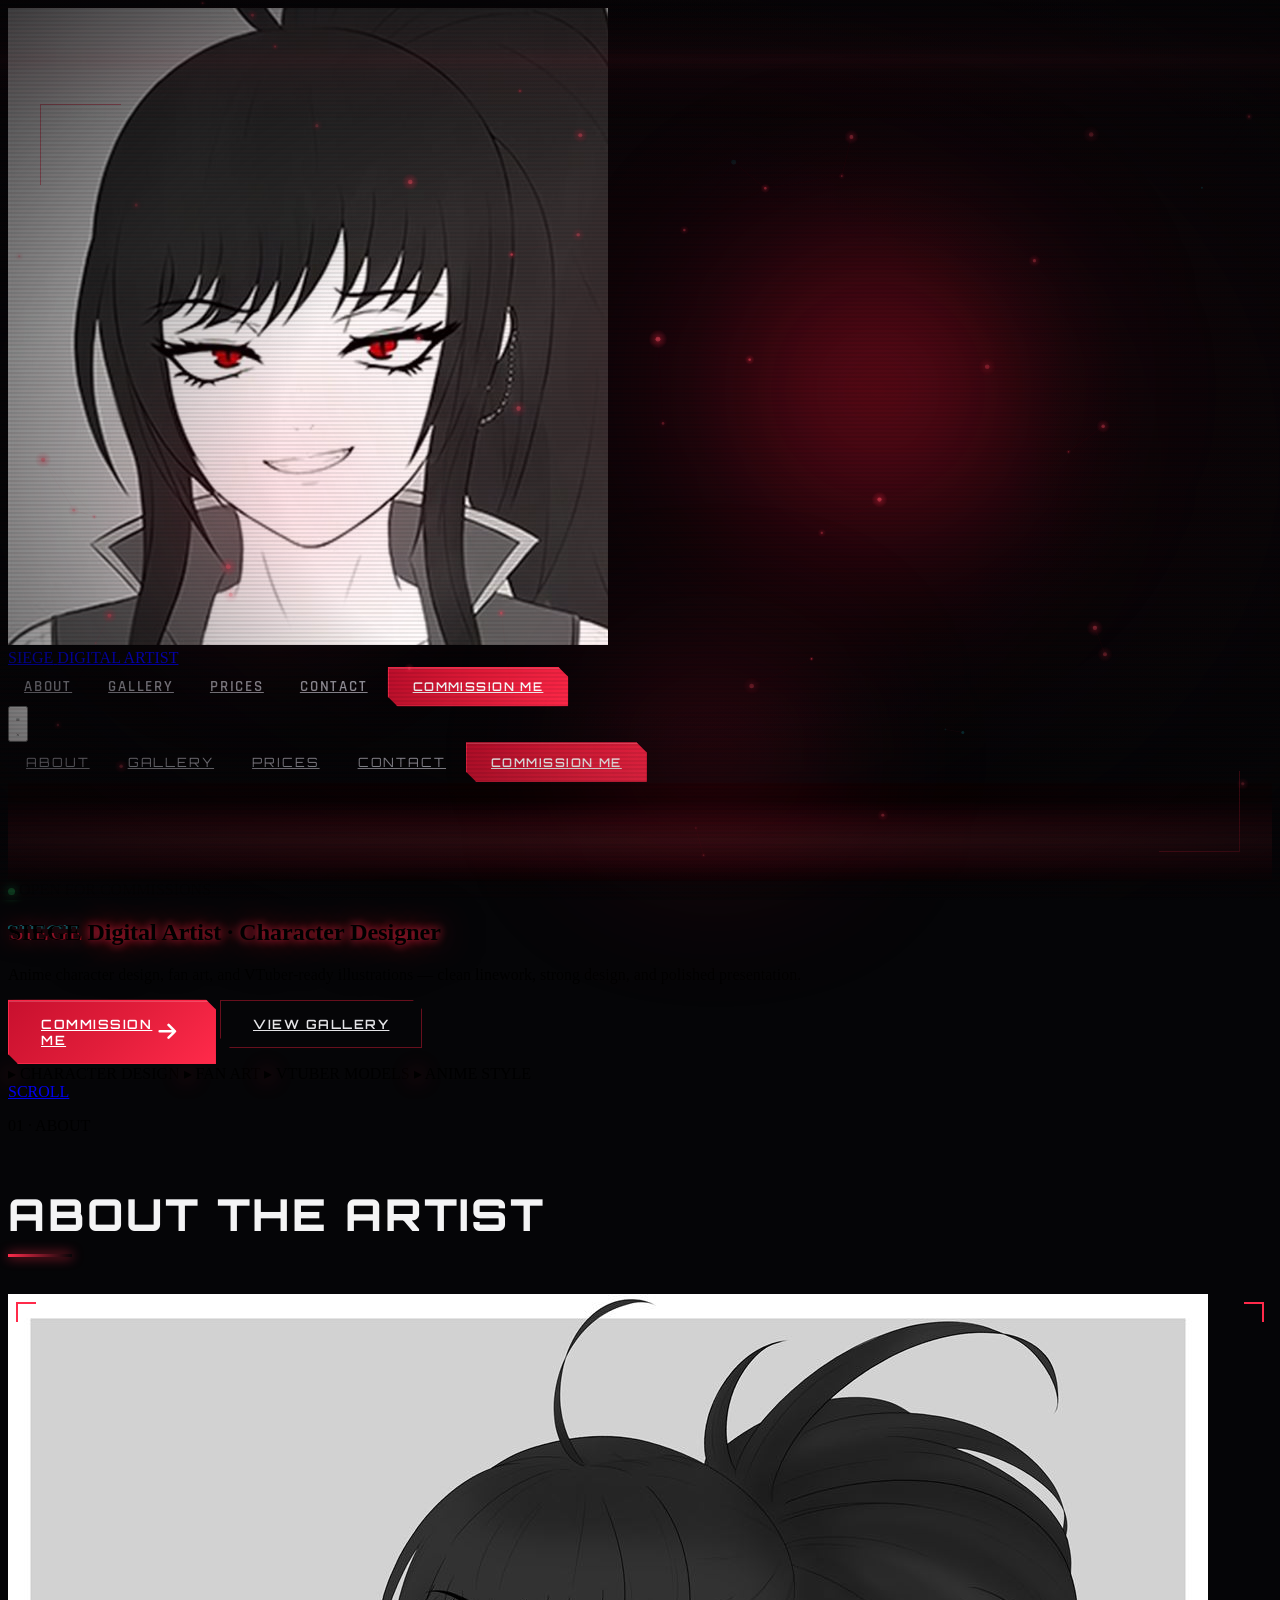
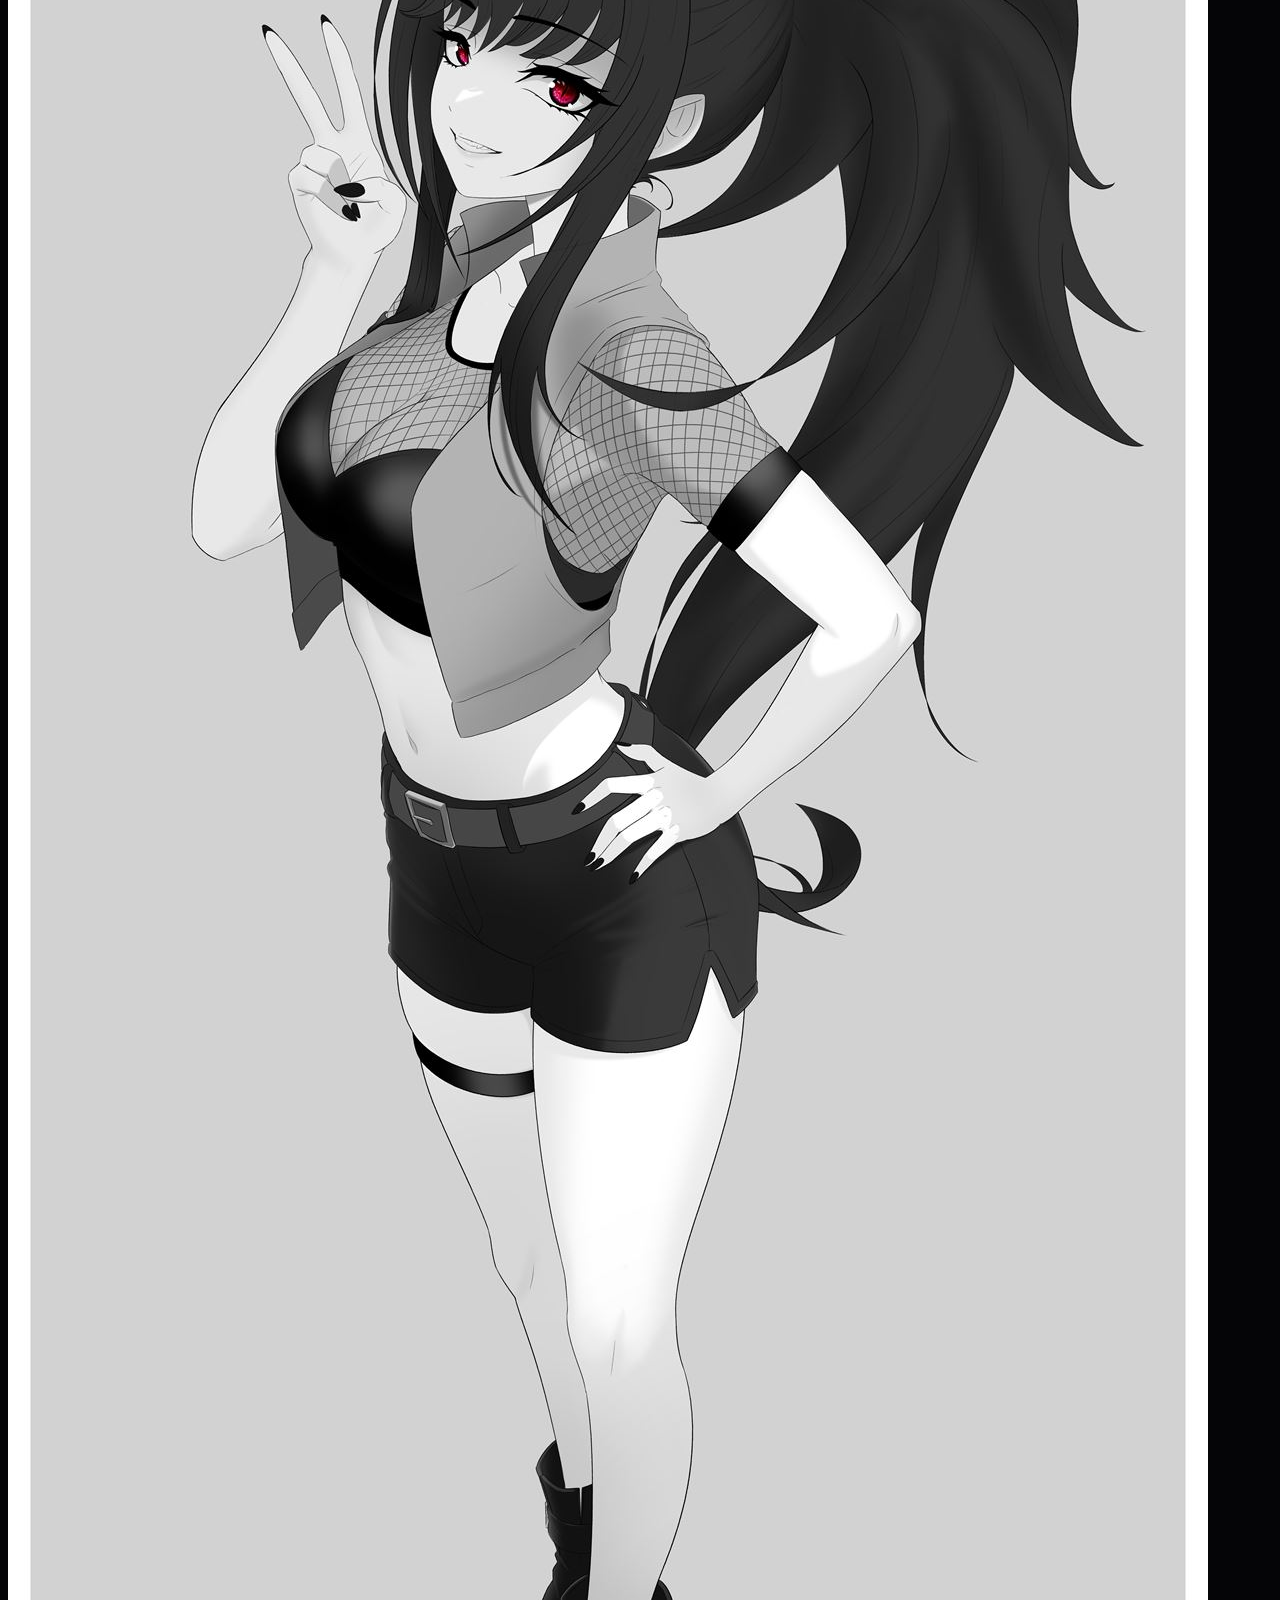
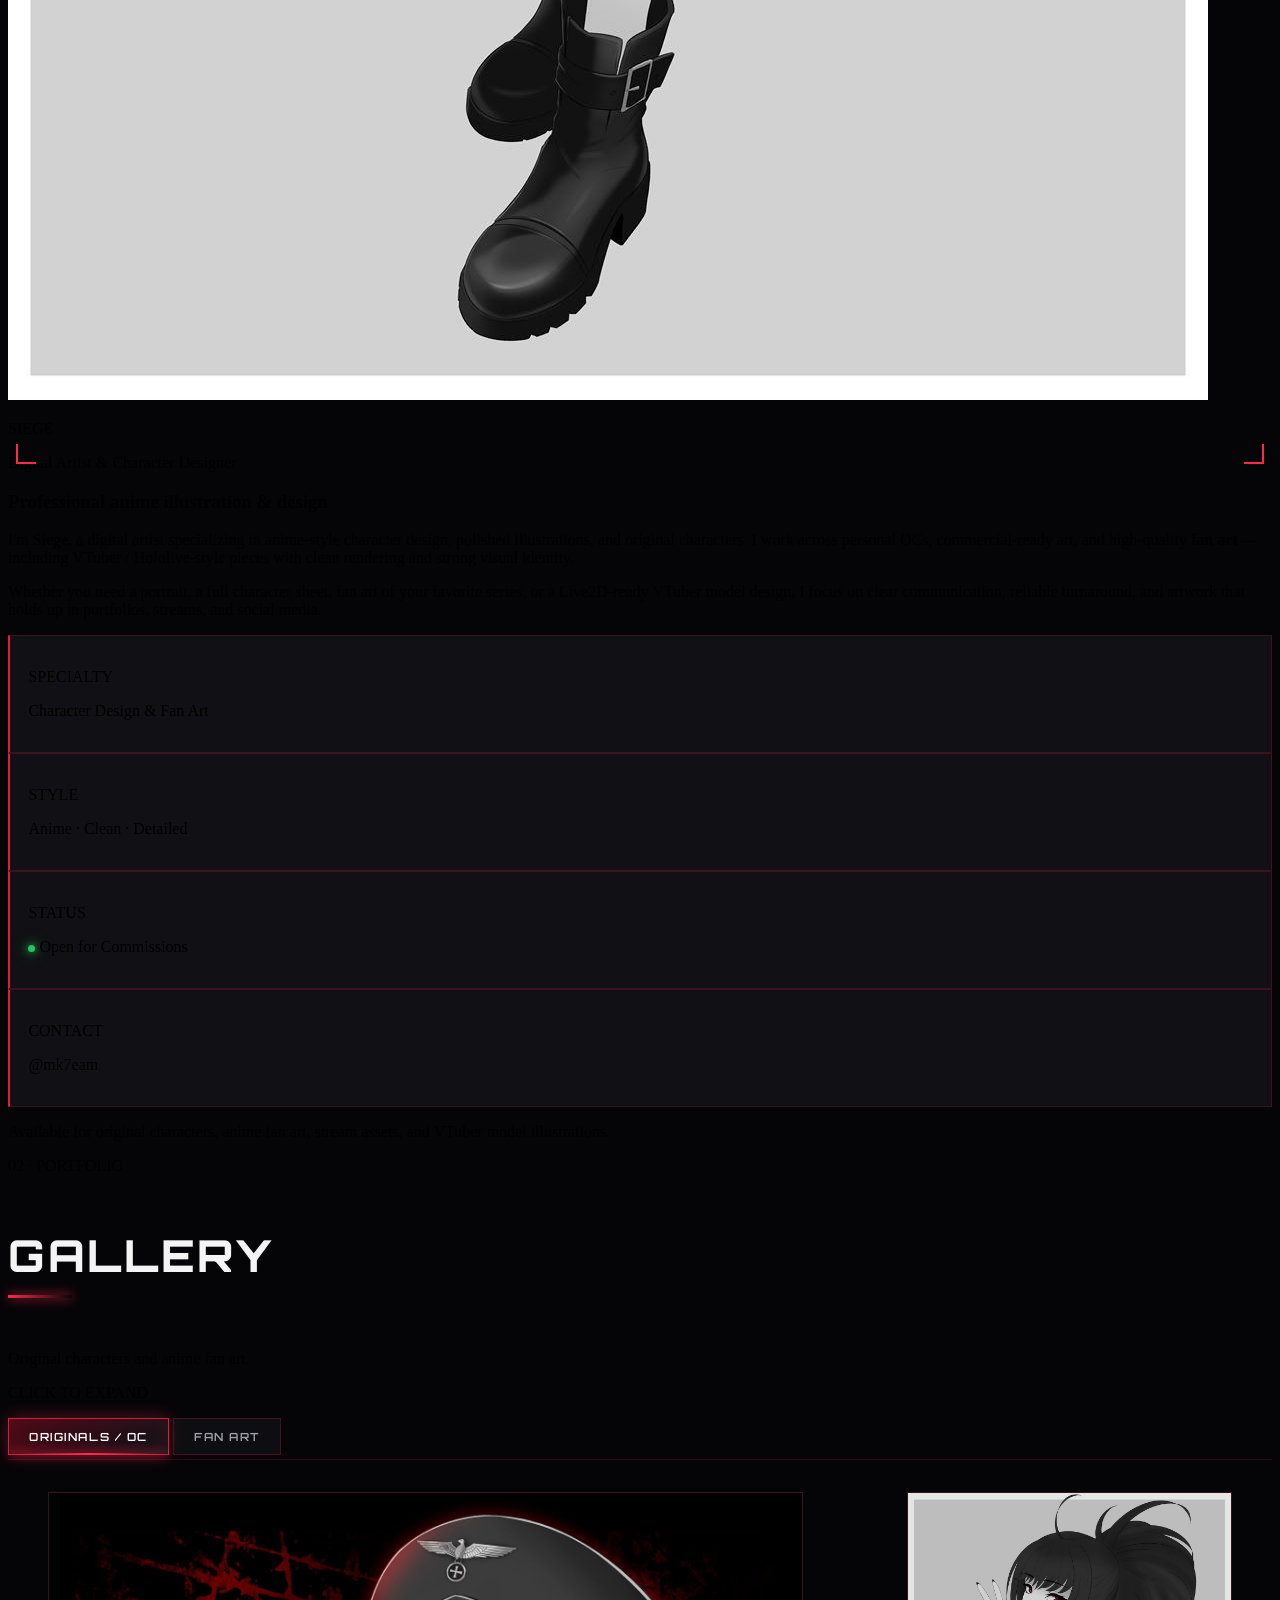
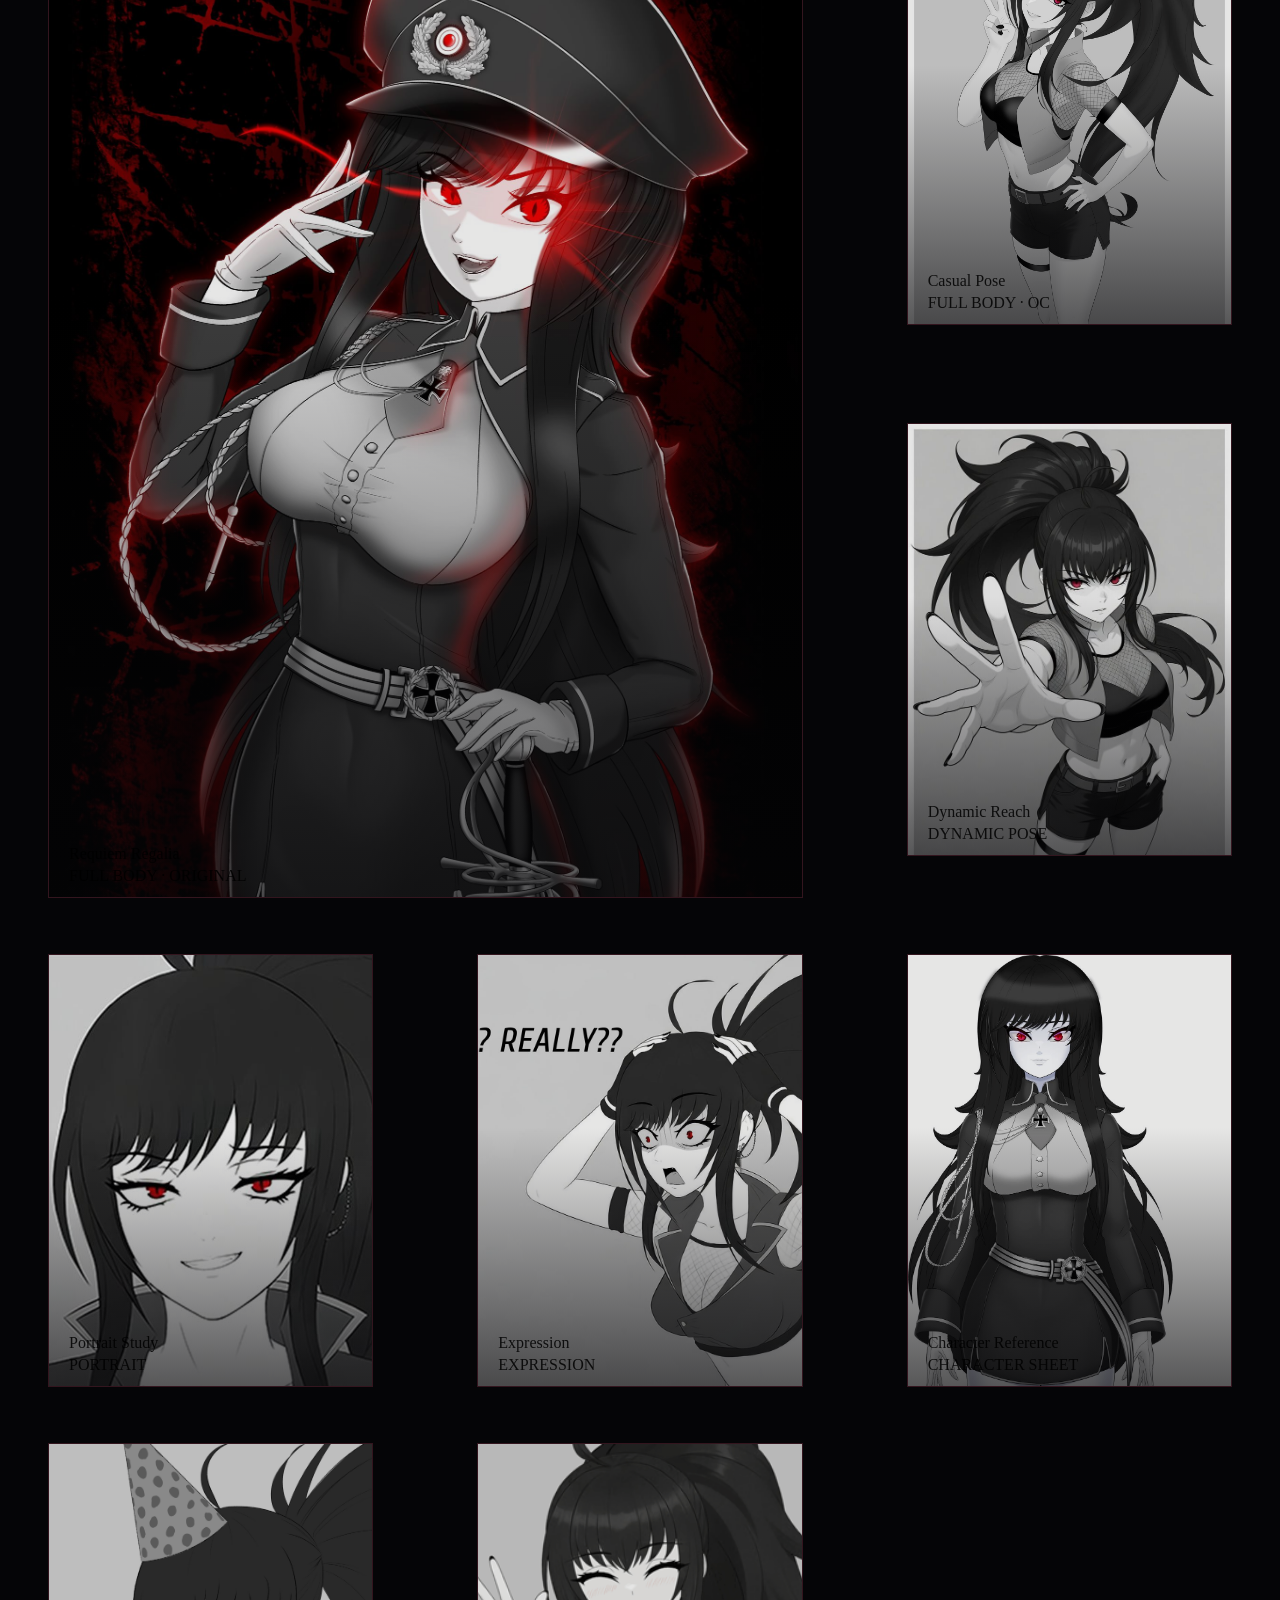
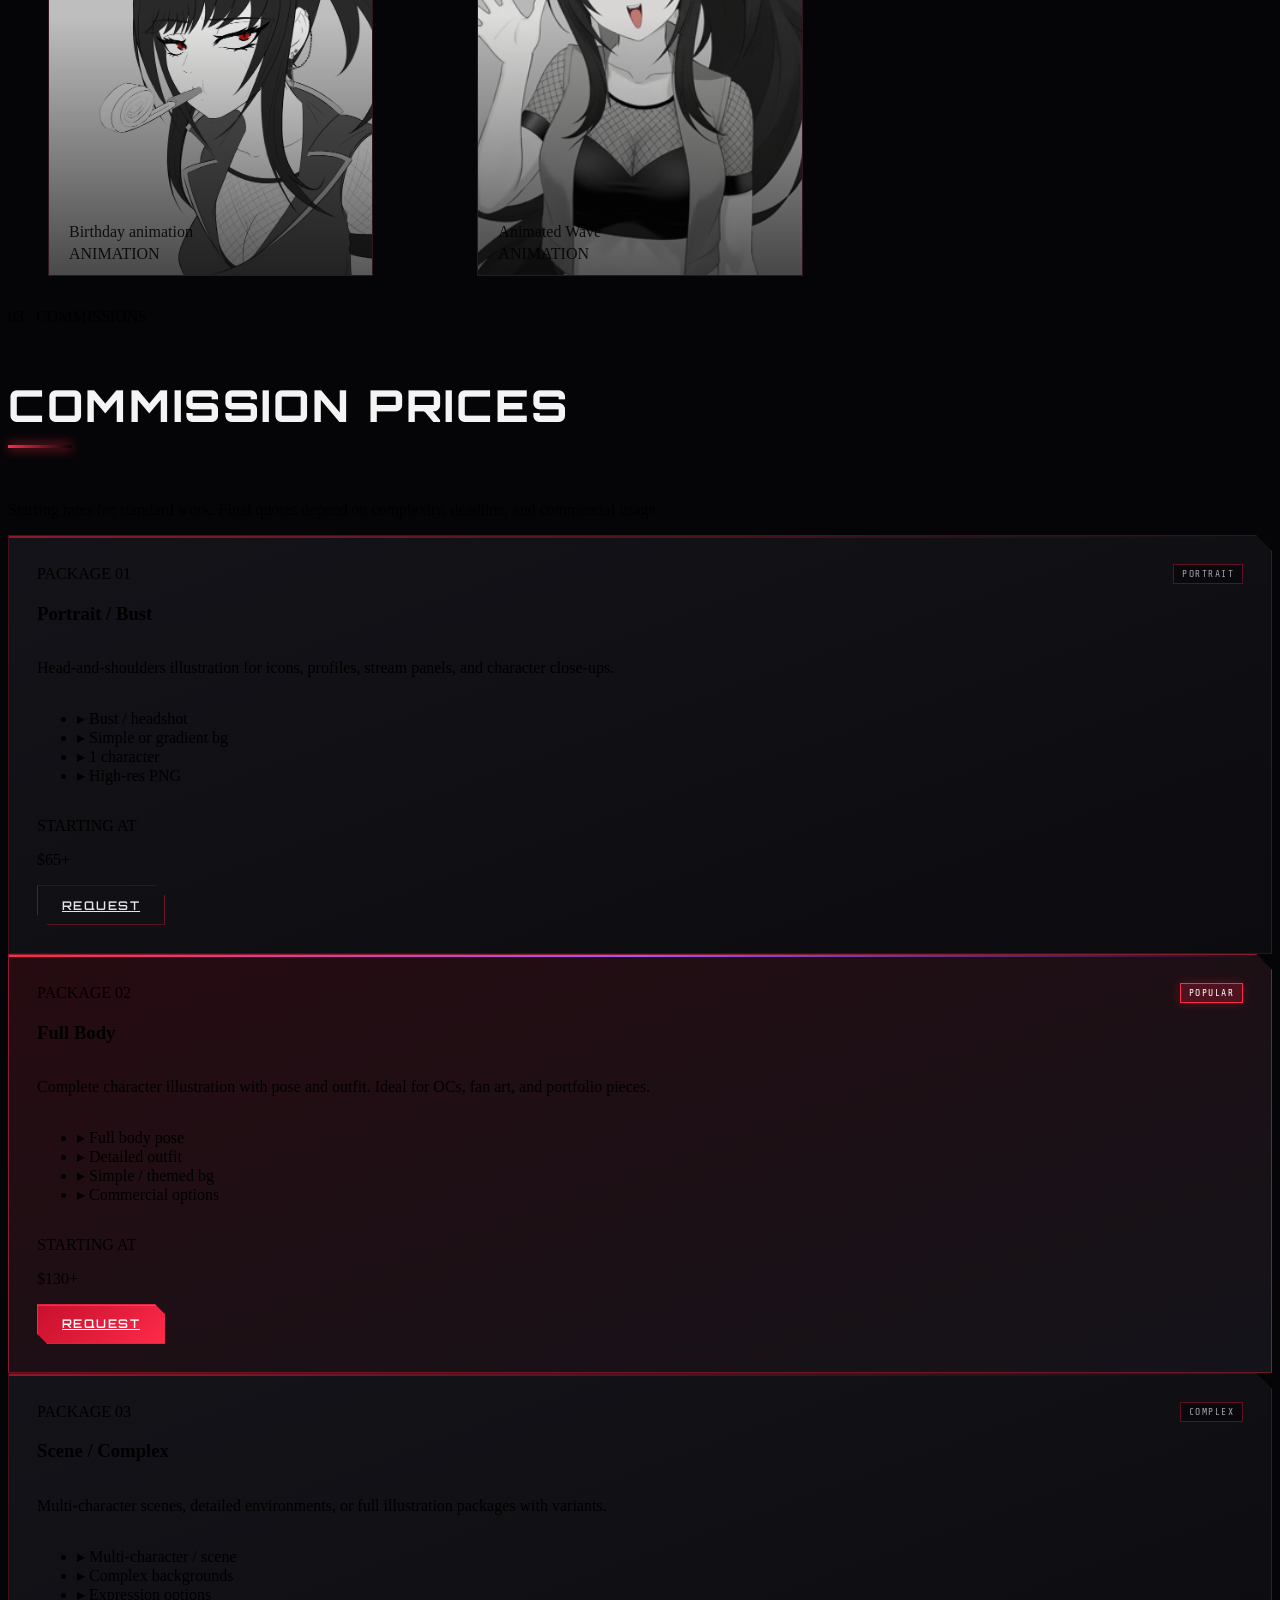
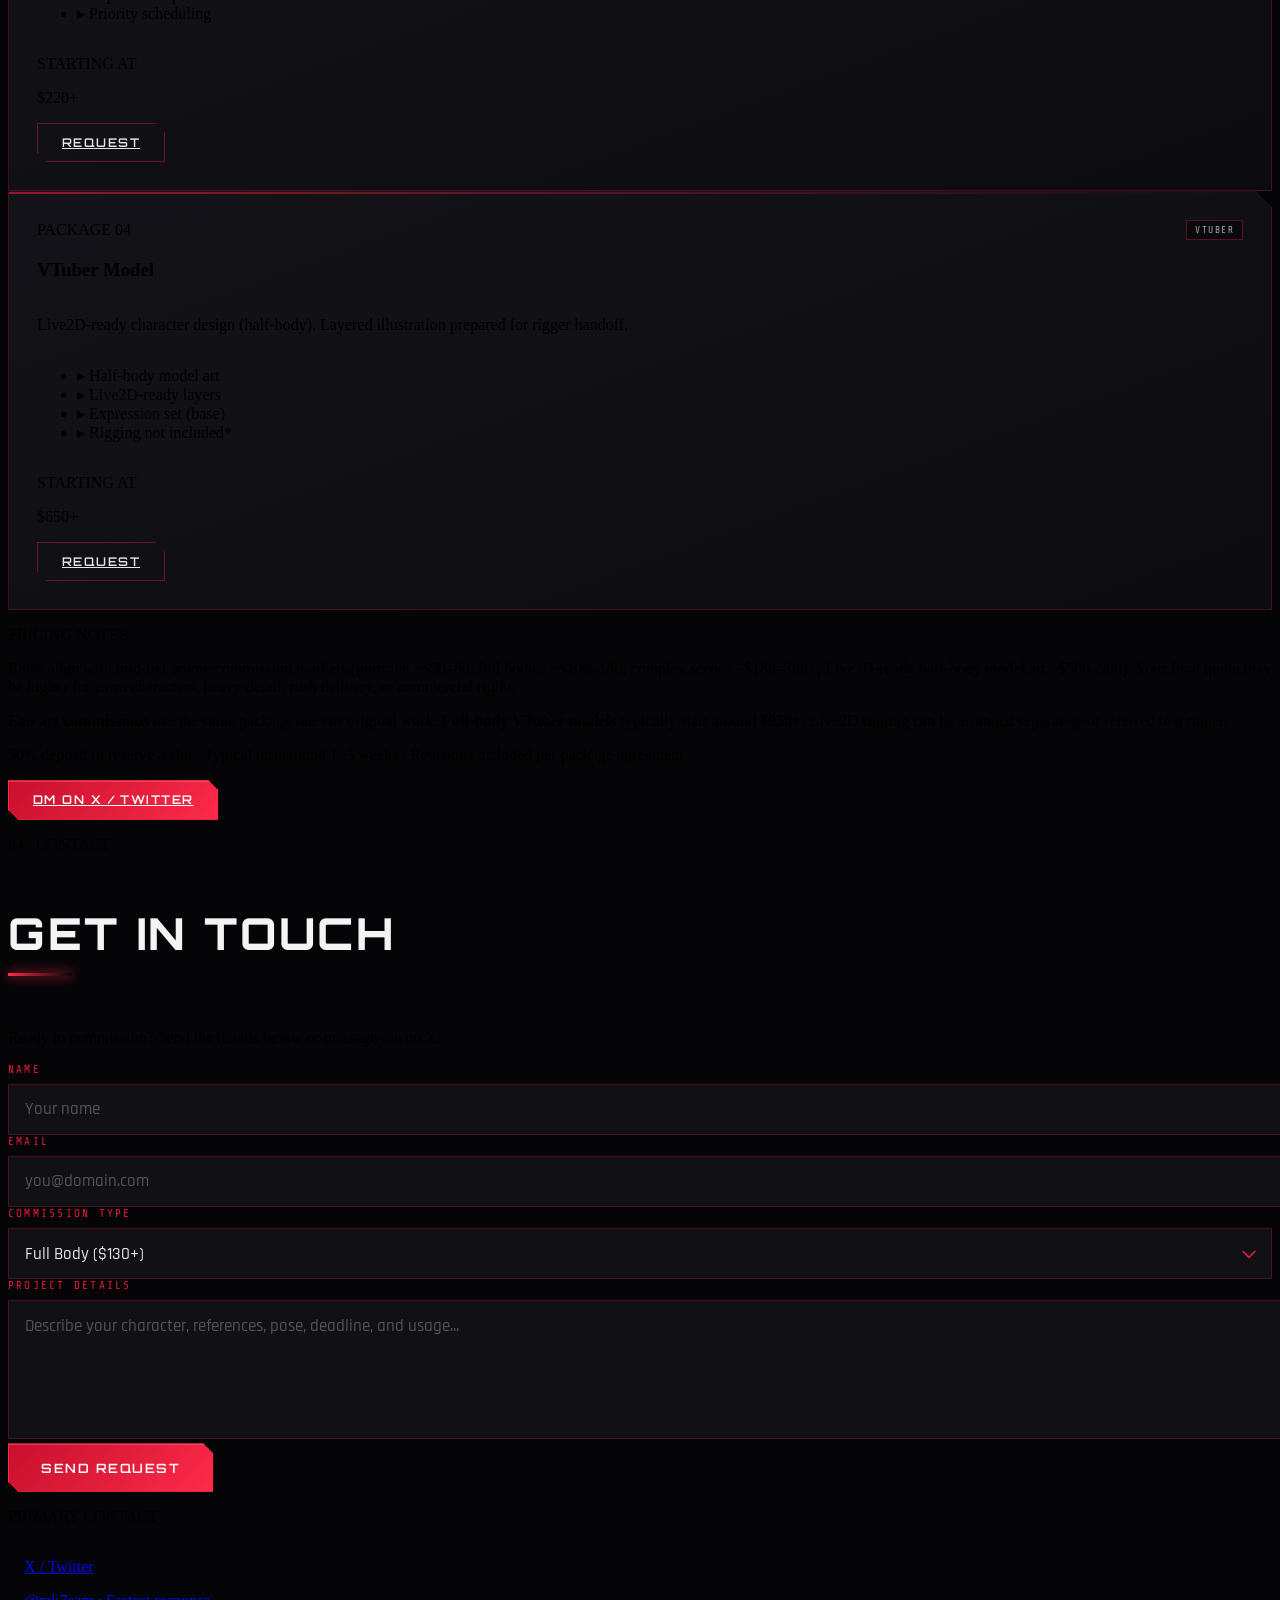
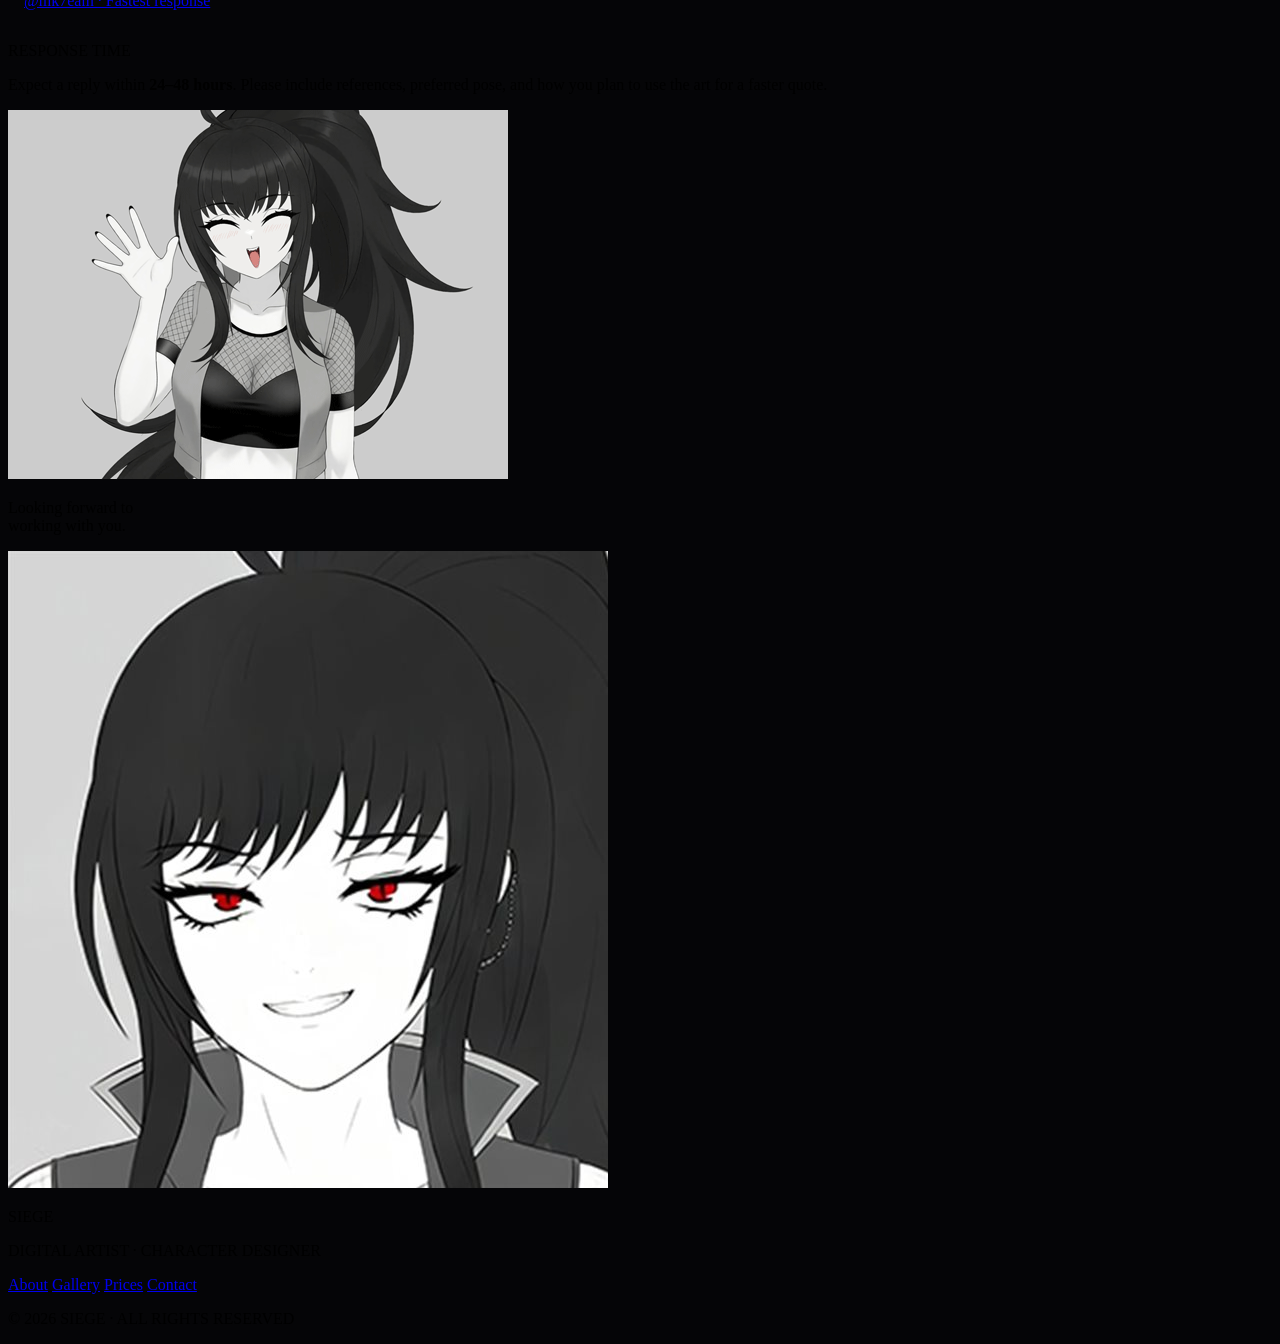
==== index.html @ 2cf4adae "Add files via upload" ====
<!DOCTYPE html>
<html lang="en" class="scroll-smooth">
<head>
  <meta charset="UTF-8" />
  <meta name="viewport" content="width=device-width, initial-scale=1.0" />
  <meta name="description" content="Siege — Digital Artist & Character Designer. Anime commissions, fan art, and VTuber model design." />
  <title>Siege — Digital Artist · Character Designer</title>

  <!-- Fonts -->
  <link rel="preconnect" href="https://fonts.googleapis.com" />
  <link rel="preconnect" href="https://fonts.gstatic.com" crossorigin />
  <link href="https://fonts.googleapis.com/css2?family=Orbitron:wght@400;500;600;700;800;900&family=Rajdhani:wght@300;400;500;600;700&family=Share+Tech+Mono&display=swap" rel="stylesheet" />

  <!-- Tailwind CSS -->
  <script src="https://cdn.tailwindcss.com"></script>
  <script>
    tailwind.config = {
      theme: {
        extend: {
          colors: {
            void: '#050507',
            ash: '#0c0c10',
            steel: '#14141a',
            slate: '#1c1c24',
            blood: '#c8102e',
            crimson: '#e11d3a',
            neon: '#ff2a4a',
            cyan: '#00f0ff',
            violet: '#a855f7',
            mist: '#a1a1aa',
            frost: '#e4e4e7',
          },
          fontFamily: {
            display: ['Orbitron', 'sans-serif'],
            body: ['Rajdhani', 'sans-serif'],
            mono: ['Share Tech Mono', 'monospace'],
          },
          boxShadow: {
            'red-glow': '0 0 22px rgba(255, 42, 74, 0.65), 0 0 50px rgba(225, 29, 58, 0.4), 0 0 90px rgba(180, 0, 30, 0.25)',
            'red-glow-lg': '0 0 35px rgba(255, 42, 74, 0.75), 0 0 80px rgba(225, 29, 58, 0.5), 0 0 140px rgba(180, 0, 30, 0.35)',
            'cyan-glow': '0 0 15px rgba(0, 240, 255, 0.35)',
          },
          animation: {
            'pulse-glow': 'pulseGlow 3s ease-in-out infinite',
            'float': 'float 6s ease-in-out infinite',
            'glitch': 'glitch 4s infinite',
            'scan': 'scan 8s linear infinite',
            'flicker': 'flicker 5s infinite',
          },
          keyframes: {
            pulseGlow: {
              '0%, 100%': { boxShadow: '0 0 20px rgba(225, 29, 58, 0.4)' },
              '50%': { boxShadow: '0 0 40px rgba(225, 29, 58, 0.7), 0 0 80px rgba(200, 16, 46, 0.3)' },
            },
            float: {
              '0%, 100%': { transform: 'translateY(0)' },
              '50%': { transform: 'translateY(-12px)' },
            },
            glitch: {
              '0%, 90%, 100%': { transform: 'translate(0)', filter: 'none' },
              '92%': { transform: 'translate(-2px, 1px)', filter: 'hue-rotate(-10deg)' },
              '94%': { transform: 'translate(2px, -1px)' },
              '96%': { transform: 'translate(-1px, 2px)', filter: 'hue-rotate(10deg)' },
            },
            scan: {
              '0%': { transform: 'translateY(-100%)' },
              '100%': { transform: 'translateY(100vh)' },
            },
            flicker: {
              '0%, 100%': { opacity: '1' },
              '41%': { opacity: '1' },
              '42%': { opacity: '0.8' },
              '43%': { opacity: '1' },
              '45%': { opacity: '0.9' },
              '46%': { opacity: '1' },
            },
          },
        },
      },
    };
  </script>

  <link rel="stylesheet" href="css/styles.css" />
  <link rel="icon" type="image/jpeg" href="assets/avatar.jpg" />
</head>
<body class="bg-void text-frost font-body antialiased overflow-x-hidden">

  <!-- Global overlays -->
  <div class="scanlines scanlines-animated" aria-hidden="true"></div>
  <div class="scanline-beam" aria-hidden="true"></div>
  <div class="vignette" aria-hidden="true"></div>
  <canvas id="particles" class="particles" aria-hidden="true"></canvas>

  <!-- ========== NAV ========== -->
  <header id="nav" class="fixed top-0 inset-x-0 z-50 transition-all duration-300">
    <div class="nav-inner mx-auto max-w-7xl px-4 sm:px-6 lg:px-8">
      <div class="flex h-16 md:h-20 items-center justify-between">
        <a href="#hero" class="group flex items-center gap-3">
          <div class="relative h-10 w-10 overflow-hidden rounded-sm border border-crimson/50 shadow-red-glow">
            <img src="assets/avatar.jpg" alt="Siege" class="h-full w-full object-cover" />
            <div class="absolute inset-0 bg-crimson/10 group-hover:bg-transparent transition"></div>
          </div>
          <div class="leading-none">
            <span class="font-display text-lg md:text-xl font-bold tracking-widest text-frost group-hover:text-neon transition-colors">SIEGE</span>
            <span class="block font-mono text-[10px] tracking-[0.25em] text-crimson/80">DIGITAL ARTIST</span>
          </div>
        </a>

        <nav class="hidden md:flex items-center gap-1">
          <a href="#about" class="nav-link">About</a>
          <a href="#gallery" class="nav-link">Gallery</a>
          <a href="#commissions" class="nav-link">Prices</a>
          <a href="#contact" class="nav-link">Contact</a>
          <a href="#commissions" class="ml-4 btn-primary text-sm py-2 px-5">Commission Me</a>
        </nav>

        <button id="menu-btn" class="md:hidden relative z-50 flex h-10 w-10 items-center justify-center border border-crimson/40 bg-steel/80 text-crimson" aria-label="Open menu">
          <svg id="menu-icon" class="h-5 w-5" fill="none" stroke="currentColor" viewBox="0 0 24 24">
            <path stroke-linecap="round" stroke-linejoin="round" stroke-width="2" d="M4 6h16M4 12h16M4 18h16"/>
          </svg>
          <svg id="close-icon" class="hidden h-5 w-5" fill="none" stroke="currentColor" viewBox="0 0 24 24">
            <path stroke-linecap="round" stroke-linejoin="round" stroke-width="2" d="M6 18L18 6M6 6l12 12"/>
          </svg>
        </button>
      </div>
    </div>

    <div id="mobile-menu" class="md:hidden hidden border-t border-crimson/20 bg-ash/95 backdrop-blur-xl">
      <nav class="flex flex-col px-4 py-4 gap-1">
        <a href="#about" class="mobile-link">About</a>
        <a href="#gallery" class="mobile-link">Gallery</a>
        <a href="#commissions" class="mobile-link">Prices</a>
        <a href="#contact" class="mobile-link">Contact</a>
        <a href="#commissions" class="btn-primary mt-3 text-center">Commission Me</a>
      </nav>
    </div>
  </header>

  <!-- ========== HERO ========== -->
  <section id="hero" class="hero-steam relative min-h-screen flex items-end md:items-center overflow-hidden">
    <!-- Animated red glitch background -->
    <div class="hero-bg absolute inset-0" aria-hidden="true">
      <img
        src="assets/rogueai.gif"
        alt=""
        class="hero-bg-gif h-full w-full object-cover"
      />
      <div class="hero-bg-tint absolute inset-0"></div>
      <div class="hero-noise absolute inset-0"></div>
      <div class="hero-glitch-slice hero-glitch-slice--1"></div>
      <div class="hero-glitch-slice hero-glitch-slice--2"></div>
      <div class="hero-glitch-slice hero-glitch-slice--3"></div>
      <div class="hero-scanlines absolute inset-0"></div>
      <div class="hero-scan-beam absolute inset-x-0"></div>
      <!-- Lighter right side so character face stays visible next to title -->
      <div class="absolute inset-0 bg-gradient-to-r from-void/95 via-void/55 to-void/15 md:via-void/40 md:to-transparent"></div>
      <div class="absolute inset-0 bg-gradient-to-t from-void via-void/30 to-void/40"></div>
      <div class="absolute inset-0 bg-gradient-to-b from-void/50 via-transparent to-void"></div>
      <div class="hero-glow hero-glow--main"></div>
      <div class="hero-glow hero-glow--side"></div>
      <div class="hero-glow hero-glow--bottom"></div>
    </div>

    <div class="hero-corners" aria-hidden="true"></div>

    <div class="relative z-10 w-full max-w-7xl mx-auto px-4 sm:px-6 lg:px-8 pb-20 pt-32 md:py-0">
      <div class="max-w-xl lg:max-w-2xl">
        <div class="inline-flex items-center gap-2 mb-6 border border-crimson/60 bg-ash/70 backdrop-blur-sm px-3 py-1.5 font-mono text-xs tracking-widest text-neon shadow-red-glow">
          <span class="status-dot"></span>
          OPEN FOR COMMISSIONS
        </div>

        <h1 class="font-display font-black leading-none tracking-tight">
          <span class="block text-4xl sm:text-5xl md:text-6xl lg:text-7xl text-frost glitch-text glitch-text--active" data-text="SIEGE">SIEGE</span>
          <span class="mt-3 block text-lg sm:text-xl md:text-2xl font-medium tracking-[0.12em] text-neon text-glow-red-strong animate-flicker">
            Digital Artist · Character Designer
          </span>
        </h1>

        <p class="mt-6 max-w-md font-body text-lg md:text-xl text-mist/90 leading-relaxed font-medium">
          Anime character design, fan art, and VTuber-ready illustrations —
          <span class="text-frost/90">clean linework, strong design, and polished presentation.</span>
        </p>

        <div class="mt-10 flex flex-wrap items-center gap-4">
          <a href="#commissions" class="btn-primary btn-lg group">
            <span>Commission Me</span>
            <svg class="ml-2 h-5 w-5 transition-transform group-hover:translate-x-1" fill="none" stroke="currentColor" viewBox="0 0 24 24">
              <path stroke-linecap="round" stroke-linejoin="round" stroke-width="2" d="M13 7l5 5m0 0l-5 5m5-5H6"/>
            </svg>
          </a>
          <a href="#gallery" class="btn-ghost btn-lg">View Gallery</a>
        </div>

        <div class="mt-12 flex flex-wrap gap-6 font-mono text-[11px] tracking-wider text-mist/50">
          <span class="flex items-center gap-2"><span class="text-neon text-glow-red">▸</span> CHARACTER DESIGN</span>
          <span class="flex items-center gap-2"><span class="text-neon text-glow-red">▸</span> FAN ART</span>
          <span class="flex items-center gap-2"><span class="text-neon text-glow-red">▸</span> VTUBER MODELS</span>
          <span class="flex items-center gap-2"><span class="text-neon text-glow-red">▸</span> ANIME STYLE</span>
        </div>
      </div>
    </div>

    <a href="#about" class="absolute bottom-8 left-1/2 -translate-x-1/2 z-10 flex flex-col items-center gap-2 text-mist/40 hover:text-crimson transition-colors">
      <span class="font-mono text-[10px] tracking-[0.3em]">SCROLL</span>
      <div class="h-8 w-px bg-gradient-to-b from-neon to-transparent shadow-red-glow animate-pulse"></div>
    </a>
  </section>

  <!-- ========== ABOUT ========== -->
  <section id="about" class="relative py-24 md:py-32">
    <div class="absolute inset-0 bg-ash"></div>
    <div class="absolute top-0 inset-x-0 h-px bg-gradient-to-r from-transparent via-crimson/40 to-transparent"></div>
    <div class="absolute bottom-0 inset-x-0 h-px bg-gradient-to-r from-transparent via-crimson/40 to-transparent"></div>

    <div class="relative max-w-7xl mx-auto px-4 sm:px-6 lg:px-8">
      <div class="mb-16 md:mb-20">
        <p class="font-mono text-xs tracking-[0.35em] text-crimson mb-3">01 · ABOUT</p>
        <h2 class="section-title">About the Artist</h2>
      </div>

      <div class="grid lg:grid-cols-12 gap-10 lg:gap-16 items-center">
        <div class="lg:col-span-5 relative">
          <div class="about-frame group">
            <div class="absolute -inset-1 bg-gradient-to-br from-crimson/50 via-transparent to-violet/30 opacity-60 group-hover:opacity-100 transition duration-500"></div>
            <div class="relative overflow-hidden border border-crimson/30 bg-steel">
              <img
                src="assets/pose-full.jpg"
                alt="Siege original character"
                class="w-full aspect-[3/4] object-cover object-top transition duration-700 group-hover:scale-105"
                loading="lazy"
              />
              <div class="absolute inset-0 bg-gradient-to-t from-void/80 via-transparent to-transparent"></div>
              <div class="absolute bottom-4 left-4 right-4">
                <p class="font-display text-sm tracking-widest text-neon">SIEGE</p>
                <p class="font-mono text-[10px] text-mist/60">Digital Artist &amp; Character Designer</p>
              </div>
              <span class="corner tl"></span>
              <span class="corner tr"></span>
              <span class="corner bl"></span>
              <span class="corner br"></span>
            </div>
          </div>
        </div>

        <div class="lg:col-span-7 space-y-8">
          <div>
            <h3 class="font-display text-2xl md:text-3xl font-bold text-frost mb-4 tracking-wide">
              Professional anime illustration &amp; design
            </h3>
            <p class="text-lg md:text-xl text-mist leading-relaxed font-medium">
              I'm <strong class="text-frost">Siege</strong>, a digital artist specializing in anime-style character design,
              polished illustrations, and original characters. I work across personal OCs, commercial-ready art,
              and high-quality <strong class="text-frost">fan art</strong> — including VTuber / Hololive-style pieces
              with clean rendering and strong visual identity.
            </p>
            <p class="mt-4 text-lg text-mist leading-relaxed font-medium">
              Whether you need a portrait, a full character sheet, fan art of your favorite series, or a
              Live2D-ready VTuber model design, I focus on clear communication, reliable turnaround,
              and artwork that holds up in portfolios, streams, and social media.
            </p>
          </div>

          <div class="grid sm:grid-cols-2 gap-4">
            <div class="stat-card">
              <p class="font-mono text-[10px] tracking-widest text-crimson mb-1">SPECIALTY</p>
              <p class="font-display text-sm md:text-base font-semibold">Character Design &amp; Fan Art</p>
            </div>
            <div class="stat-card">
              <p class="font-mono text-[10px] tracking-widest text-crimson mb-1">STYLE</p>
              <p class="font-display text-sm md:text-base font-semibold">Anime · Clean · Detailed</p>
            </div>
            <div class="stat-card">
              <p class="font-mono text-[10px] tracking-widest text-crimson mb-1">STATUS</p>
              <p class="font-display text-sm md:text-base font-semibold flex items-center gap-2">
                <span class="status-dot"></span> Open for Commissions
              </p>
            </div>
            <div class="stat-card">
              <p class="font-mono text-[10px] tracking-widest text-crimson mb-1">CONTACT</p>
              <p class="font-display text-sm md:text-base font-semibold">@mk7eam</p>
            </div>
          </div>

          <p class="text-base text-mist/80 border-l-2 border-crimson/50 pl-4 leading-relaxed">
            Available for original characters, anime fan art, stream assets, and VTuber model illustrations.
          </p>
        </div>
      </div>
    </div>
  </section>

  <!-- ========== GALLERY ========== -->
  <section id="gallery" class="relative py-24 md:py-32">
    <div class="absolute inset-0 bg-void"></div>
    <div class="absolute top-1/2 left-0 h-96 w-96 -translate-y-1/2 rounded-full bg-crimson/5 blur-[120px]"></div>
    <div class="absolute top-1/3 right-0 h-64 w-64 rounded-full bg-violet/5 blur-[100px]"></div>

    <div class="relative max-w-7xl mx-auto px-4 sm:px-6 lg:px-8">
      <div class="mb-10 md:mb-12 flex flex-col md:flex-row md:items-end md:justify-between gap-6">
        <div>
          <p class="font-mono text-xs tracking-[0.35em] text-crimson mb-3">02 · PORTFOLIO</p>
          <h2 class="section-title">Gallery</h2>
          <p class="mt-3 text-mist max-w-md text-lg">Original characters and anime fan art.</p>
        </div>
        <p class="font-mono text-xs text-mist/40 tracking-wider">CLICK TO EXPAND</p>
      </div>

      <!-- Gallery tabs -->
      <div class="gallery-tabs mb-10 flex flex-wrap gap-3" role="tablist" aria-label="Gallery categories">
        <button type="button" class="gallery-tab is-active" data-tab="originals" role="tab" aria-selected="true">
          Originals / OC
        </button>
        <button type="button" class="gallery-tab" data-tab="fanart" role="tab" aria-selected="false">
          Fan Art
        </button>
      </div>

      <!-- Originals -->
      <div id="gallery-originals" class="gallery-panel" data-panel="originals" role="tabpanel">
        <p class="mb-6 text-mist text-base max-w-2xl">

        </p>
        <div class="gallery-grid">
          <figure class="gallery-item gallery-featured group" data-src="assets/requiem-hero.jpg" data-title="Requiem" data-tag="Full Body · Original">
            <img src="assets/requiem-hero.jpg" alt="Requiem original character" loading="lazy" />
            <figcaption class="gallery-caption">
              <span class="font-display text-sm tracking-wider">Requiem Regalia</span>
              <span class="font-mono text-[10px] text-crimson">FULL BODY · ORIGINAL</span>
            </figcaption>
          </figure>

          <figure class="gallery-item group" data-src="assets/pose-full.jpg" data-title="Casual Pose" data-tag="Full Body · OC">
            <img src="assets/pose-full.jpg" alt="Casual full body pose" loading="lazy" />
            <figcaption class="gallery-caption">
              <span class="font-display text-sm tracking-wider">Casual Pose</span>
              <span class="font-mono text-[10px] text-crimson">FULL BODY · OC</span>
            </figcaption>
          </figure>

          <figure class="gallery-item group" data-src="assets/pose-reach.jpg" data-title="Dynamic Reach" data-tag="Dynamic Pose">
            <img src="assets/pose-reach.jpg" alt="Dynamic reach pose" loading="lazy" />
            <figcaption class="gallery-caption">
              <span class="font-display text-sm tracking-wider">Dynamic Reach</span>
              <span class="font-mono text-[10px] text-crimson">DYNAMIC POSE</span>
            </figcaption>
          </figure>

          <figure class="gallery-item group" data-src="assets/avatar.jpg" data-title="Portrait Study" data-tag="Portrait">
            <img src="assets/avatar.jpg" alt="Portrait study" loading="lazy" />
            <figcaption class="gallery-caption">
              <span class="font-display text-sm tracking-wider">Portrait Study</span>
              <span class="font-mono text-[10px] text-crimson">PORTRAIT</span>
            </figcaption>
          </figure>

          <figure class="gallery-item group" data-src="assets/what-really.jpg" data-title="Expression Sheet" data-tag="Expression">
            <img src="assets/what-really.jpg" alt="Expression piece" loading="lazy" />
            <figcaption class="gallery-caption">
              <span class="font-display text-sm tracking-wider">Expression</span>
              <span class="font-mono text-[10px] text-crimson">EXPRESSION</span>
            </figcaption>
          </figure>

          <figure class="gallery-item group" data-src="assets/requiem-ref.jpg" data-title="Character Reference" data-tag="Character Sheet">
            <img src="assets/requiem-ref.jpg" alt="Character reference" loading="lazy" />
            <figcaption class="gallery-caption">
              <span class="font-display text-sm tracking-wider">Character Reference</span>
              <span class="font-mono text-[10px] text-crimson">CHARACTER SHEET</span>
            </figcaption>
          </figure>

                    <figure class="gallery-item group" data-src="assets/export-2.gif" data-title="Birthday" data-tag="Animation">
            <img src="assets/export-2.gif" alt="HBD 2024" loading="lazy" />
            <figcaption class="gallery-caption">
              <span class="font-display text-sm tracking-wider">Birthday animation</span>
              <span class="font-mono text-[10px] text-crimson">ANIMATION</span>
            </figcaption>
          </figure>

          <figure class="gallery-item group" data-src="assets/wave.gif" data-title="Animated Wave" data-tag="Animation">
            <img src="assets/wave.gif" alt="Animated wave" loading="lazy" />
            <figcaption class="gallery-caption">
              <span class="font-display text-sm tracking-wider">Animated Wave</span>
              <span class="font-mono text-[10px] text-crimson">ANIMATION</span>
            </figcaption>
          </figure>
        </div>
      </div>

      <!-- Fan Art -->
      <div id="gallery-fanart" class="gallery-panel hidden" data-panel="fanart" role="tabpanel" hidden>
        <p class="mb-6 text-mist text-base max-w-2xl">
          Selected Hololive and anime fan art. All fan works are non-commercial portfolio pieces unless otherwise licensed.
        </p>
        <div class="gallery-grid">
          <figure class="gallery-item gallery-featured group" data-src="assets/fanart/akirose.jpg" data-title="Aki Rosenthal with a rose" data-tag="Hololive Fan Art">
            <img src="assets/fanart/akirose.jpg" alt="Hololive fan art — Aki Rosenthal" loading="lazy" />
            <figcaption class="gallery-caption">
              <span class="font-display text-sm tracking-wider">Aki Rosenthal</span>
              <span class="font-mono text-[10px] text-crimson">HOLOLIVE FAN ART</span>
            </figcaption>
          </figure>

          <figure class="gallery-item group" data-src="assets/fanart/gyaru.jpg" data-title="Aki Rosenthal × Marine" data-tag="Hololive Fan Art">
            <img src="assets/fanart/gyaru.jpg" alt="Haachama and Marine fan art" loading="lazy" />
            <figcaption class="gallery-caption">
              <span class="font-display text-sm tracking-wider">Aki Rosenthal × Marine</span>
              <span class="font-mono text-[10px] text-crimson">HOLOLIVE FAN ART</span>
            </figcaption>
          </figure>

          <figure class="gallery-item group" data-src="assets/fanart/bunnies.jpg" data-title="Bunny Girls" data-tag="Hololive Fan Art">
            <img src="assets/fanart/bunnies.jpg" alt="Hololive bunny girl fan art" loading="lazy" />
            <figcaption class="gallery-caption">
              <span class="font-display text-sm tracking-wider">Bunny Girls</span>
              <span class="font-mono text-[10px] text-crimson">HOLOLIVE FAN ART</span>
            </figcaption>
          </figure>

          <figure class="gallery-item group" data-src="assets/fanart/watame.jpg" data-title="Tsunomaki Watame" data-tag="Hololive Fan Art">
            <img src="assets/fanart/watame.jpg" alt="Watame fan art" loading="lazy" />
            <figcaption class="gallery-caption">
              <span class="font-display text-sm tracking-wider">Tsunomaki Watame</span>
              <span class="font-mono text-[10px] text-crimson">HOLOLIVE FAN ART</span>
            </figcaption>
          </figure>

          <figure class="gallery-item group" data-src="assets/fanart/yukata.jpg" data-title="Yukata Illustration" data-tag="Hololive Fan Art">
            <img src="assets/fanart/yukata.jpg" alt="Yukata Hololive fan art" loading="lazy" />
            <figcaption class="gallery-caption">
              <span class="font-display text-sm tracking-wider">Yukata Aki Rosenthal</span>
              <span class="font-mono text-[10px] text-crimson">HOLOLIVE FAN ART</span>
            </figcaption>
          </figure>

          <figure class="gallery-item group" data-src="assets/fanart/coco.jpg" data-title="Kiryu Coco" data-tag="Hololive Fan Art">
            <img src="assets/fanart/coco.jpg" alt="Kiryu Coco fan art" loading="lazy" />
            <figcaption class="gallery-caption">
              <span class="font-display text-sm tracking-wider">Kiryu Coco</span>
              <span class="font-mono text-[10px] text-crimson">HOLOLIVE FAN ART</span>
            </figcaption>
          </figure>

          <figure class="gallery-item group" data-src="assets/fanart/rushia.jpg" data-title="Uruha Rushia" data-tag="Hololive Fan Art">
            <img src="assets/fanart/rushia.jpg" alt="Rushia fan art" loading="lazy" />
            <figcaption class="gallery-caption">
              <span class="font-display text-sm tracking-wider">Uruha Rushia</span>
              <span class="font-mono text-[10px] text-crimson">HOLOLIVE FAN ART</span>
            </figcaption>
          </figure>

          <figure class="gallery-item group" data-src="assets/fanart/usada.jpg" data-title="Usada Pekora" data-tag="Hololive Fan Art">
            <img src="assets/fanart/usada.jpg" alt="Usada Pekora fan art" loading="lazy" />
            <figcaption class="gallery-caption">
              <span class="font-display text-sm tracking-wider">Usada Pekora</span>
              <span class="font-mono text-[10px] text-crimson">HOLOLIVE FAN ART</span>
            </figcaption>
          </figure>

          <figure class="gallery-item group" data-src="assets/fanart/goodboy.jpg" data-title="Goodboy Power" data-tag="Hololive Fan Art">
            <img src="assets/fanart/goodboy.jpg" alt="Goodboy Power fan art" loading="lazy" />
            <figcaption class="gallery-caption">
              <span class="font-display text-sm tracking-wider">My power is over a milion</span>
              <span class="font-mono text-[10px] text-crimson">HOLOLIVE FAN ART</span>
            </figcaption>
          </figure>

          <figure class="gallery-item group" data-src="assets/fanart/akirose998.jpg" data-title="Aki Rosenthal 998k" data-tag="Hololive Fan Art">
            <img src="assets/fanart/akirose998.jpg" alt="Aki Rosenthal Swimsut" loading="lazy" />
            <figcaption class="gallery-caption">
              <span class="font-display text-sm tracking-wider">Swimsuit</span>
              <span class="font-mono text-[10px] text-crimson">HOLOLIVE FAN ART</span>
            </figcaption>
          </figure>
        </div>
      </div>
    </div>
  </section>

  <!-- Lightbox -->
  <div id="lightbox" class="lightbox hidden" role="dialog" aria-modal="true" aria-label="Image preview">
    <button id="lightbox-close" class="lightbox-close" aria-label="Close">&times;</button>
    <img id="lightbox-img" src="" alt="" />
    <div class="lightbox-meta">
      <p id="lightbox-title" class="font-display tracking-wider text-lg"></p>
      <p id="lightbox-tag" class="font-mono text-xs text-crimson tracking-widest"></p>
    </div>
  </div>

  <!-- ========== COMMISSIONS / PRICES ========== -->
  <section id="commissions" class="relative py-24 md:py-32">
    <div class="absolute inset-0 bg-ash"></div>
    <div class="absolute top-0 inset-x-0 h-px bg-gradient-to-r from-transparent via-crimson/40 to-transparent"></div>
    <div class="absolute bottom-0 inset-x-0 h-px bg-gradient-to-r from-transparent via-crimson/40 to-transparent"></div>

    <div class="relative max-w-7xl mx-auto px-4 sm:px-6 lg:px-8">
      <div class="mb-16 md:mb-20">
        <p class="font-mono text-xs tracking-[0.35em] text-crimson mb-3">03 · COMMISSIONS</p>
        <h2 class="section-title">Commission Prices</h2>
        <p class="mt-3 text-mist max-w-2xl text-lg">
          Starting rates for standard work. Final quotes depend on complexity, deadline, and commercial usage.
        </p>
      </div>

      <div class="grid sm:grid-cols-2 xl:grid-cols-4 gap-6 lg:gap-7">
        <!-- Portrait -->
        <article class="mission-card group">
          <div class="mission-header">
            <span class="font-mono text-[10px] tracking-[0.25em] text-crimson">PACKAGE 01</span>
            <span class="mission-badge">PORTRAIT</span>
          </div>
          <h3 class="font-display text-xl font-bold tracking-wide mt-4 mb-2">Portrait / Bust</h3>
          <p class="text-mist text-base mb-6 leading-relaxed">
            Head-and-shoulders illustration for icons, profiles, stream panels, and character close-ups.
          </p>
          <ul class="space-y-2 mb-8 font-mono text-sm text-mist/80">
            <li class="flex items-center gap-2"><span class="text-crimson">▸</span> Bust / headshot</li>
            <li class="flex items-center gap-2"><span class="text-crimson">▸</span> Simple or gradient bg</li>
            <li class="flex items-center gap-2"><span class="text-crimson">▸</span> 1 character</li>
            <li class="flex items-center gap-2"><span class="text-crimson">▸</span> High-res PNG</li>
          </ul>
          <div class="mt-auto flex items-end justify-between border-t border-crimson/20 pt-5">
            <div>
              <p class="font-mono text-[10px] text-mist/50 tracking-wider">STARTING AT</p>
              <p class="font-display text-2xl font-bold text-neon">$65<span class="text-sm text-mist/60">+</span></p>
            </div>
            <a href="#contact" class="btn-ghost text-sm py-2 px-4">Request</a>
          </div>
        </article>

        <!-- Full Body -->
        <article class="mission-card mission-featured group">
          <div class="mission-header">
            <span class="font-mono text-[10px] tracking-[0.25em] text-neon">PACKAGE 02</span>
            <span class="mission-badge mission-badge-hot">POPULAR</span>
          </div>
          <h3 class="font-display text-xl font-bold tracking-wide mt-4 mb-2">Full Body</h3>
          <p class="text-mist text-base mb-6 leading-relaxed">
            Complete character illustration with pose and outfit. Ideal for OCs, fan art, and portfolio pieces.
          </p>
          <ul class="space-y-2 mb-8 font-mono text-sm text-mist/80">
            <li class="flex items-center gap-2"><span class="text-crimson">▸</span> Full body pose</li>
            <li class="flex items-center gap-2"><span class="text-crimson">▸</span> Detailed outfit</li>
            <li class="flex items-center gap-2"><span class="text-crimson">▸</span> Simple / themed bg</li>
            <li class="flex items-center gap-2"><span class="text-crimson">▸</span> Commercial options</li>
          </ul>
          <div class="mt-auto flex items-end justify-between border-t border-crimson/30 pt-5">
            <div>
              <p class="font-mono text-[10px] text-mist/50 tracking-wider">STARTING AT</p>
              <p class="font-display text-2xl font-bold text-neon">$130<span class="text-sm text-mist/60">+</span></p>
            </div>
            <a href="#contact" class="btn-primary text-sm py-2 px-4">Request</a>
          </div>
        </article>

        <!-- Scene -->
        <article class="mission-card group">
          <div class="mission-header">
            <span class="font-mono text-[10px] tracking-[0.25em] text-crimson">PACKAGE 03</span>
            <span class="mission-badge">COMPLEX</span>
          </div>
          <h3 class="font-display text-xl font-bold tracking-wide mt-4 mb-2">Scene / Complex</h3>
          <p class="text-mist text-base mb-6 leading-relaxed">
            Multi-character scenes, detailed environments, or full illustration packages with variants.
          </p>
          <ul class="space-y-2 mb-8 font-mono text-sm text-mist/80">
            <li class="flex items-center gap-2"><span class="text-crimson">▸</span> Multi-character / scene</li>
            <li class="flex items-center gap-2"><span class="text-crimson">▸</span> Complex backgrounds</li>
            <li class="flex items-center gap-2"><span class="text-crimson">▸</span> Expression options</li>
            <li class="flex items-center gap-2"><span class="text-crimson">▸</span> Priority scheduling</li>
          </ul>
          <div class="mt-auto flex items-end justify-between border-t border-crimson/20 pt-5">
            <div>
              <p class="font-mono text-[10px] text-mist/50 tracking-wider">STARTING AT</p>
              <p class="font-display text-2xl font-bold text-neon">$220<span class="text-sm text-mist/60">+</span></p>
            </div>
            <a href="#contact" class="btn-ghost text-sm py-2 px-4">Request</a>
          </div>
        </article>

        <!-- VTuber Model -->
        <article class="mission-card group">
          <div class="mission-header">
            <span class="font-mono text-[10px] tracking-[0.25em] text-crimson">PACKAGE 04</span>
            <span class="mission-badge">VTUBER</span>
          </div>
          <h3 class="font-display text-xl font-bold tracking-wide mt-4 mb-2">VTuber Model</h3>
          <p class="text-mist text-base mb-6 leading-relaxed">
            Live2D-ready character design (half-body). Layered illustration prepared for rigger handoff.
          </p>
          <ul class="space-y-2 mb-8 font-mono text-sm text-mist/80">
            <li class="flex items-center gap-2"><span class="text-crimson">▸</span> Half-body model art</li>
            <li class="flex items-center gap-2"><span class="text-crimson">▸</span> Live2D-ready layers</li>
            <li class="flex items-center gap-2"><span class="text-crimson">▸</span> Expression set (base)</li>
            <li class="flex items-center gap-2"><span class="text-crimson">▸</span> Rigging not included*</li>
          </ul>
          <div class="mt-auto flex items-end justify-between border-t border-crimson/20 pt-5">
            <div>
              <p class="font-mono text-[10px] text-mist/50 tracking-wider">STARTING AT</p>
              <p class="font-display text-2xl font-bold text-neon">$650<span class="text-sm text-mist/60">+</span></p>
            </div>
            <a href="#contact" class="btn-ghost text-sm py-2 px-4">Request</a>
          </div>
        </article>
      </div>

      <!-- Pricing notes -->
      <div class="mt-12 border border-crimson/20 bg-steel/50 p-6 md:p-8 space-y-4">
        <div class="flex flex-col lg:flex-row lg:items-start gap-6 lg:gap-12">
          <div class="flex-1 space-y-3">
            <p class="font-mono text-[10px] tracking-[0.3em] text-crimson">PRICING NOTES</p>
            <p class="text-mist text-base leading-relaxed">
              Rates align with mid-tier anime commission markets (portraits ~$50–80, full bodies ~$100–180,
              complex scenes ~$180–300+, Live2D-ready half-body model art ~$500–900). Your final quote may
              be higher for extra characters, heavy detail, rush delivery, or commercial rights.
            </p>
            <p class="text-mist text-base leading-relaxed">
              <strong class="text-frost">Fan art commissions</strong> use the same package rates as original work.
              <strong class="text-frost">Full-body VTuber models</strong> typically start around <strong class="text-neon">$950+</strong>.
              Live2D rigging can be arranged separately or referred to a rigger.
            </p>
            <p class="text-mist text-sm leading-relaxed text-mist/70">
              50% deposit to reserve a slot · Typical turnaround 1–3 weeks · Revisions included per package agreement
            </p>
          </div>
          <a href="https://x.com/mk7eam" target="_blank" rel="noopener noreferrer" class="btn-primary whitespace-nowrap shrink-0 self-start">
            DM on X / Twitter
          </a>
        </div>
      </div>
    </div>
  </section>

  <!-- ========== CONTACT ========== -->
  <section id="contact" class="relative py-24 md:py-32">
    <div class="absolute inset-0 bg-void"></div>
    <div class="absolute bottom-0 right-0 h-80 w-80 rounded-full bg-crimson/10 blur-[120px]"></div>
    <div class="absolute top-1/4 left-0 h-60 w-60 rounded-full bg-cyan/5 blur-[100px]"></div>

    <div class="relative max-w-7xl mx-auto px-4 sm:px-6 lg:px-8">
      <div class="mb-16">
        <p class="font-mono text-xs tracking-[0.35em] text-crimson mb-3">04 · CONTACT</p>
        <h2 class="section-title">Get in Touch</h2>
        <p class="mt-3 text-mist max-w-xl text-lg">Ready to commission? Send the details below or message me on X.</p>
      </div>

      <div class="grid lg:grid-cols-2 gap-10 lg:gap-16">
        <form id="contact-form" class="space-y-5" novalidate>
          <div class="grid sm:grid-cols-2 gap-5">
            <div class="field">
              <label for="name" class="field-label">Name</label>
              <input type="text" id="name" name="name" required placeholder="Your name" class="field-input" />
            </div>
            <div class="field">
              <label for="email" class="field-label">Email</label>
              <input type="email" id="email" name="email" required placeholder="you@domain.com" class="field-input" />
            </div>
          </div>
          <div class="field">
            <label for="type" class="field-label">Commission Type</label>
            <select id="type" name="type" class="field-input">
              <option value="portrait">Portrait / Bust ($65+)</option>
              <option value="fullbody" selected>Full Body ($130+)</option>
              <option value="scene">Scene / Complex ($220+)</option>
              <option value="fanart">Fan Art</option>
              <option value="vtuber">VTuber Model ($650+)</option>
              <option value="other">Custom / Other</option>
            </select>
          </div>
          <div class="field">
            <label for="message" class="field-label">Project Details</label>
            <textarea id="message" name="message" rows="5" required placeholder="Describe your character, references, pose, deadline, and usage..." class="field-input resize-y min-h-[120px]"></textarea>
          </div>
          <button type="submit" class="btn-primary w-full sm:w-auto btn-lg">
            Send Request
          </button>
          <p id="form-status" class="font-mono text-sm hidden" role="status"></p>
        </form>

        <div class="space-y-6">
          <div class="border border-crimson/25 bg-steel/40 p-6 md:p-8 relative overflow-hidden">
            <div class="absolute top-0 right-0 h-32 w-32 bg-crimson/10 blur-3xl"></div>
            <p class="font-mono text-[10px] tracking-[0.3em] text-crimson mb-4">PRIMARY CONTACT</p>
            <div class="space-y-4 relative">
              <a href="https://x.com/mk7eam" target="_blank" rel="noopener noreferrer" class="contact-link group">
                <div class="flex h-12 w-12 items-center justify-center border border-crimson/40 bg-ash group-hover:border-crimson group-hover:shadow-red-glow transition">
                  <svg class="h-5 w-5 text-crimson" viewBox="0 0 24 24" fill="currentColor"><path d="M18.244 2.25h3.308l-7.227 8.26 8.502 11.24H16.17l-4.714-6.231-5.401 6.231H2.744l7.727-8.835L1.254 2.25H8.08l4.253 5.622L18.244 2.25zm-1.161 17.52h1.833L7.084 4.126H5.117L17.083 19.77z"/></svg>
                </div>
                <div>
                  <p class="font-display text-sm tracking-wider group-hover:text-neon transition-colors">X / Twitter</p>
                  <p class="font-mono text-xs text-mist/60">@mk7eam · Fastest response</p>
                </div>
              </a>
            </div>
          </div>

          <div class="border border-crimson/25 bg-steel/40 p-6 md:p-8">
            <p class="font-mono text-[10px] tracking-[0.3em] text-crimson mb-4">RESPONSE TIME</p>
            <p class="text-mist leading-relaxed">
              Expect a reply within <strong class="text-frost">24–48 hours</strong>.
              Please include references, preferred pose, and how you plan to use the art for a faster quote.
            </p>
            <div class="mt-6 flex items-center gap-3">
              <img src="assets/wave.gif" alt="Siege waving" class="h-20 w-20 object-cover border border-crimson/30 bg-slate" />
              <p class="font-mono text-xs text-mist/50 leading-relaxed">
                Looking forward to<br/>working with you.
              </p>
            </div>
          </div>
        </div>
      </div>
    </div>
  </section>

  <!-- ========== FOOTER ========== -->
  <footer class="relative border-t border-crimson/20 bg-ash">
    <div class="max-w-7xl mx-auto px-4 sm:px-6 lg:px-8 py-10">
      <div class="flex flex-col md:flex-row items-center justify-between gap-6">
        <div class="flex items-center gap-3">
          <img src="assets/avatar.jpg" alt="" class="h-8 w-8 object-cover border border-crimson/40" />
          <div>
            <p class="font-display text-sm tracking-widest font-bold">SIEGE</p>
            <p class="font-mono text-[10px] text-mist/50 tracking-wider">DIGITAL ARTIST · CHARACTER DESIGNER</p>
          </div>
        </div>
        <nav class="flex flex-wrap justify-center gap-6 font-mono text-xs tracking-wider text-mist/50">
          <a href="#about" class="hover:text-crimson transition-colors">About</a>
          <a href="#gallery" class="hover:text-crimson transition-colors">Gallery</a>
          <a href="#commissions" class="hover:text-crimson transition-colors">Prices</a>
          <a href="#contact" class="hover:text-crimson transition-colors">Contact</a>
        </nav>
        <p class="font-mono text-[10px] text-mist/40 tracking-wider">
          © <span id="year"></span> SIEGE · ALL RIGHTS RESERVED
        </p>
      </div>
    </div>
  </footer>

  <script src="js/main.js"></script>
</body>
</html>
---- css/styles.css ----
/* ============================================
   SIEGE — Cyberpunk Portfolio Styles
   ============================================ */

:root {
  --void: #050507;
  --ash: #0c0c10;
  --steel: #14141a;
  --crimson: #e11d3a;
  --neon: #ff2a4a;
  --cyan: #00f0ff;
  --violet: #a855f7;
}

/* Base */
html {
  scroll-behavior: smooth;
}

body {
  min-height: 100vh;
  background: var(--void);
}

::selection {
  background: rgba(225, 29, 58, 0.45);
  color: #fff;
}

/* Scrollbar */
::-webkit-scrollbar {
  width: 8px;
}
::-webkit-scrollbar-track {
  background: var(--void);
}
::-webkit-scrollbar-thumb {
  background: linear-gradient(180deg, var(--crimson), #7a0a1c);
  border-radius: 0;
}
::-webkit-scrollbar-thumb:hover {
  background: var(--neon);
}

/* ========== OVERLAYS ========== */
.scanlines {
  pointer-events: none;
  position: fixed;
  inset: 0;
  z-index: 100;
  background: repeating-linear-gradient(
    0deg,
    transparent,
    transparent 2px,
    rgba(0, 0, 0, 0.14) 2px,
    rgba(0, 0, 0, 0.14) 4px
  );
  opacity: 0.4;
}

/* Animated CRT scanline drift */
.scanlines-animated {
  background:
    repeating-linear-gradient(
      0deg,
      transparent,
      transparent 2px,
      rgba(0, 0, 0, 0.16) 2px,
      rgba(0, 0, 0, 0.16) 4px
    ),
    repeating-linear-gradient(
      0deg,
      transparent 0px,
      transparent 3px,
      rgba(225, 29, 58, 0.03) 3px,
      rgba(225, 29, 58, 0.03) 6px
    );
  background-size: 100% 4px, 100% 6px;
  animation: scanlineDrift 8s linear infinite;
  opacity: 0.45;
}

@keyframes scanlineDrift {
  0% { background-position: 0 0, 0 0; }
  100% { background-position: 0 100px, 0 -80px; }
}

/* Moving horizontal scan beam across the whole page */
.scanline-beam {
  pointer-events: none;
  position: fixed;
  inset: 0;
  z-index: 98;
  overflow: hidden;
}

.scanline-beam::after {
  content: '';
  position: absolute;
  left: 0;
  right: 0;
  height: 120px;
  background: linear-gradient(
    180deg,
    transparent 0%,
    rgba(255, 42, 74, 0.04) 40%,
    rgba(255, 42, 74, 0.09) 50%,
    rgba(255, 42, 74, 0.04) 60%,
    transparent 100%
  );
  animation: scanBeam 7s linear infinite;
  will-change: transform;
}

@keyframes scanBeam {
  0% { transform: translateY(-120px); }
  100% { transform: translateY(100vh); }
}

.vignette {
  pointer-events: none;
  position: fixed;
  inset: 0;
  z-index: 99;
  background:
    radial-gradient(ellipse at center, transparent 40%, rgba(5, 5, 7, 0.75) 100%),
    radial-gradient(ellipse at 70% 40%, rgba(200, 16, 46, 0.08) 0%, transparent 55%);
}

.particles {
  pointer-events: none;
  position: fixed;
  inset: 0;
  z-index: 1;
  opacity: 0.65;
}

/* ========== HERO — STEAM PROFILE GLITCH ========== */
.hero-steam {
  isolation: isolate;
}

.hero-bg {
  background: #0a0002;
}

.hero-bg-gif {
  /* Face sits mid-right next to the title block (lower framing than default center) */
  object-position: 72% 28%;
  transform: scale(1.08);
  filter: contrast(1.15) saturate(1.35) brightness(0.85);
  animation: heroBgPulse 6s ease-in-out infinite;
  will-change: transform, filter;
}

@keyframes heroBgPulse {
  0%, 100% {
    transform: scale(1.08);
    filter: contrast(1.15) saturate(1.35) brightness(0.85);
  }
  50% {
    transform: scale(1.12);
    filter: contrast(1.25) saturate(1.5) brightness(0.9);
  }
}

/* Red monochrome wash like Steam showcase */
.hero-bg-tint {
  background:
    linear-gradient(180deg, rgba(80, 0, 12, 0.45) 0%, rgba(20, 0, 4, 0.55) 100%),
    radial-gradient(ellipse at 65% 45%, rgba(255, 20, 50, 0.35) 0%, transparent 55%),
    radial-gradient(ellipse at 30% 70%, rgba(140, 0, 30, 0.4) 0%, transparent 50%);
  mix-blend-mode: multiply;
  pointer-events: none;
}

.hero-noise {
  opacity: 0.18;
  background-image: url("data:image/svg+xml,%3Csvg viewBox='0 0 256 256' xmlns='http://www.w3.org/2000/svg'%3E%3Cfilter id='n'%3E%3CfeTurbulence type='fractalNoise' baseFrequency='0.85' numOctaves='4' stitchTiles='stitch'/%3E%3C/filter%3E%3Crect width='100%25' height='100%25' filter='url(%23n)'/%3E%3C/svg%3E");
  background-size: 180px 180px;
  mix-blend-mode: overlay;
  animation: noiseShift 0.4s steps(3) infinite;
  pointer-events: none;
}

@keyframes noiseShift {
  0% { transform: translate(0, 0); }
  25% { transform: translate(-2%, 1%); }
  50% { transform: translate(1%, -1%); }
  75% { transform: translate(-1%, 2%); }
  100% { transform: translate(0, 0); }
}

/* Horizontal glitch slices over the hero bg */
.hero-glitch-slice {
  position: absolute;
  left: 0;
  right: 0;
  height: 3px;
  background: linear-gradient(
    90deg,
    transparent 0%,
    rgba(255, 42, 74, 0.55) 20%,
    rgba(0, 240, 255, 0.25) 50%,
    rgba(255, 42, 74, 0.55) 80%,
    transparent 100%
  );
  opacity: 0;
  mix-blend-mode: screen;
  pointer-events: none;
  z-index: 2;
}

.hero-glitch-slice--1 {
  top: 28%;
  animation: glitchSlice 5.5s steps(1) infinite;
}

.hero-glitch-slice--2 {
  top: 52%;
  height: 2px;
  animation: glitchSlice 7.2s steps(1) infinite 1.4s;
}

.hero-glitch-slice--3 {
  top: 71%;
  height: 4px;
  animation: glitchSlice 6.1s steps(1) infinite 2.8s;
}

@keyframes glitchSlice {
  0%, 88%, 100% {
    opacity: 0;
    transform: translateX(0) scaleY(1);
  }
  89% {
    opacity: 0.9;
    transform: translateX(-12px) scaleY(1.5);
  }
  91% {
    opacity: 0.7;
    transform: translateX(18px) scaleY(0.6);
  }
  93% {
    opacity: 1;
    transform: translateX(-6px) scaleY(2);
  }
  95% {
    opacity: 0;
    transform: translateX(0);
  }
}

/* Hero-local animated scanlines (stronger red CRT feel) */
.hero-scanlines {
  pointer-events: none;
  z-index: 3;
  background: repeating-linear-gradient(
    0deg,
    transparent,
    transparent 1px,
    rgba(0, 0, 0, 0.28) 1px,
    rgba(0, 0, 0, 0.28) 2px
  );
  opacity: 0.55;
  animation: scanlineDrift 6s linear infinite;
  mix-blend-mode: multiply;
}

.hero-scan-beam {
  pointer-events: none;
  z-index: 3;
  height: 80px;
  top: 0;
  background: linear-gradient(
    180deg,
    transparent,
    rgba(255, 42, 74, 0.12),
    rgba(255, 80, 100, 0.18),
    rgba(255, 42, 74, 0.12),
    transparent
  );
  animation: scanBeam 5.5s linear infinite;
  mix-blend-mode: screen;
}

/* Strong red neon blooms */
.hero-glow {
  position: absolute;
  border-radius: 50%;
  pointer-events: none;
  z-index: 1;
  filter: blur(80px);
}

.hero-glow--main {
  top: 20%;
  right: 15%;
  width: 420px;
  height: 420px;
  background: radial-gradient(circle, rgba(255, 30, 60, 0.55) 0%, rgba(180, 0, 30, 0.2) 45%, transparent 70%);
  animation: glowPulse 4s ease-in-out infinite;
}

.hero-glow--side {
  top: 40%;
  left: 10%;
  width: 280px;
  height: 280px;
  background: radial-gradient(circle, rgba(255, 42, 74, 0.35) 0%, transparent 70%);
  animation: glowPulse 5.5s ease-in-out infinite 1s;
}

.hero-glow--bottom {
  bottom: 5%;
  right: 30%;
  width: 360px;
  height: 200px;
  background: radial-gradient(circle, rgba(200, 16, 46, 0.4) 0%, transparent 70%);
  animation: glowPulse 6s ease-in-out infinite 0.5s;
}

@keyframes glowPulse {
  0%, 100% {
    opacity: 0.7;
    transform: scale(1);
  }
  50% {
    opacity: 1;
    transform: scale(1.12);
  }
}

/* Stronger text glows */
.text-glow-red {
  text-shadow: 0 0 12px rgba(255, 42, 74, 0.85), 0 0 28px rgba(225, 29, 58, 0.5);
}

.text-glow-red-strong {
  text-shadow:
    0 0 10px rgba(255, 42, 74, 0.95),
    0 0 30px rgba(255, 42, 74, 0.7),
    0 0 60px rgba(200, 16, 46, 0.55),
    0 0 100px rgba(180, 0, 30, 0.35);
}

/* ========== NAV ========== */
#nav {
  background: transparent;
  border-bottom: 1px solid transparent;
}

#nav.scrolled {
  background: rgba(12, 12, 16, 0.88);
  backdrop-filter: blur(16px);
  -webkit-backdrop-filter: blur(16px);
  border-bottom-color: rgba(225, 29, 58, 0.4);
  box-shadow:
    0 4px 30px rgba(0, 0, 0, 0.5),
    0 0 40px rgba(225, 29, 58, 0.12);
}

.nav-link {
  position: relative;
  padding: 0.5rem 1rem;
  font-family: 'Rajdhani', sans-serif;
  font-size: 0.95rem;
  font-weight: 600;
  letter-spacing: 0.12em;
  text-transform: uppercase;
  color: #a1a1aa;
  transition: color 0.25s ease;
}

.nav-link::after {
  content: '';
  position: absolute;
  left: 1rem;
  right: 1rem;
  bottom: 0.2rem;
  height: 1px;
  background: var(--neon);
  transform: scaleX(0);
  transform-origin: left;
  transition: transform 0.3s ease;
  box-shadow: 0 0 8px var(--neon);
}

.nav-link:hover {
  color: #fff;
  text-shadow:
    0 0 10px rgba(255, 42, 74, 0.95),
    0 0 24px rgba(225, 29, 58, 0.7),
    0 0 40px rgba(200, 16, 46, 0.4);
}

.nav-link:hover::after {
  transform: scaleX(1);
  box-shadow: 0 0 12px var(--neon), 0 0 24px rgba(255, 42, 74, 0.6);
}

.mobile-link {
  padding: 0.85rem 1rem;
  font-family: 'Orbitron', sans-serif;
  font-size: 0.8rem;
  letter-spacing: 0.15em;
  text-transform: uppercase;
  color: #a1a1aa;
  border-left: 2px solid transparent;
  transition: all 0.25s ease;
}

.mobile-link:hover {
  color: #fff;
  border-left-color: var(--crimson);
  background: rgba(225, 29, 58, 0.08);
  text-shadow: 0 0 10px rgba(225, 29, 58, 0.5);
}

/* ========== BUTTONS ========== */
.btn-primary {
  display: inline-flex;
  align-items: center;
  justify-content: center;
  padding: 0.7rem 1.5rem;
  font-family: 'Orbitron', sans-serif;
  font-size: 0.75rem;
  font-weight: 600;
  letter-spacing: 0.12em;
  text-transform: uppercase;
  color: #fff;
  background: linear-gradient(135deg, #c8102e 0%, #e11d3a 50%, #ff2a4a 100%);
  border: 1px solid rgba(255, 42, 74, 0.85);
  box-shadow:
    0 0 18px rgba(255, 42, 74, 0.55),
    0 0 40px rgba(225, 29, 58, 0.35),
    0 0 70px rgba(180, 0, 30, 0.2),
    inset 0 1px 0 rgba(255, 255, 255, 0.18);
  transition: all 0.3s ease;
  clip-path: polygon(0 0, calc(100% - 10px) 0, 100% 10px, 100% 100%, 10px 100%, 0 calc(100% - 10px));
}

.btn-primary:hover {
  transform: translateY(-2px);
  box-shadow:
    0 0 28px rgba(255, 42, 74, 0.85),
    0 0 55px rgba(225, 29, 58, 0.55),
    0 0 100px rgba(200, 16, 46, 0.35),
    0 8px 25px rgba(0, 0, 0, 0.4),
    inset 0 1px 0 rgba(255, 255, 255, 0.25);
  filter: brightness(1.12);
}

.btn-primary:active {
  transform: translateY(0);
}

.btn-ghost {
  display: inline-flex;
  align-items: center;
  justify-content: center;
  padding: 0.7rem 1.5rem;
  font-family: 'Orbitron', sans-serif;
  font-size: 0.75rem;
  font-weight: 600;
  letter-spacing: 0.12em;
  text-transform: uppercase;
  color: #e4e4e7;
  background: transparent;
  border: 1px solid rgba(225, 29, 58, 0.45);
  transition: all 0.3s ease;
  clip-path: polygon(0 0, calc(100% - 10px) 0, 100% 10px, 100% 100%, 10px 100%, 0 calc(100% - 10px));
}

.btn-ghost:hover {
  color: #fff;
  border-color: var(--neon);
  background: rgba(225, 29, 58, 0.12);
  box-shadow: 0 0 20px rgba(225, 29, 58, 0.35);
  text-shadow: 0 0 10px rgba(225, 29, 58, 0.5);
}

.btn-lg {
  padding: 0.95rem 2rem;
  font-size: 0.8rem;
}

/* ========== SECTION TITLES ========== */
.section-title {
  font-family: 'Orbitron', sans-serif;
  font-size: clamp(1.75rem, 4vw, 2.75rem);
  font-weight: 800;
  letter-spacing: 0.06em;
  text-transform: uppercase;
  color: #f4f4f5;
  position: relative;
  display: inline-block;
}

.section-title::after {
  content: '';
  display: block;
  margin-top: 0.75rem;
  width: 4rem;
  height: 3px;
  background: linear-gradient(90deg, var(--neon), transparent);
  box-shadow: 0 0 12px var(--neon);
}

.text-glow-red {
  text-shadow: 0 0 20px rgba(255, 42, 74, 0.7), 0 0 40px rgba(225, 29, 58, 0.4);
}

/* ========== STATUS DOT ========== */
.status-dot {
  display: inline-block;
  width: 7px;
  height: 7px;
  border-radius: 50%;
  background: #22c55e;
  box-shadow: 0 0 8px #22c55e, 0 0 16px rgba(34, 197, 94, 0.5);
  animation: statusPulse 2s ease-in-out infinite;
}

@keyframes statusPulse {
  0%, 100% { opacity: 1; box-shadow: 0 0 8px #22c55e; }
  50% { opacity: 0.7; box-shadow: 0 0 16px #22c55e, 0 0 24px rgba(34, 197, 94, 0.4); }
}

/* ========== HERO CORNERS ========== */
.hero-corners::before,
.hero-corners::after {
  content: '';
  position: absolute;
  width: 60px;
  height: 60px;
  border: 1px solid rgba(225, 29, 58, 0.5);
  z-index: 5;
  pointer-events: none;
}

.hero-corners::before {
  top: 5.5rem;
  left: 1.5rem;
  border-right: none;
  border-bottom: none;
}

.hero-corners::after {
  bottom: 2rem;
  right: 1.5rem;
  border-left: none;
  border-top: none;
}

@media (min-width: 768px) {
  .hero-corners::before {
    top: 6.5rem;
    left: 2.5rem;
    width: 80px;
    height: 80px;
  }
  .hero-corners::after {
    bottom: 3rem;
    right: 2.5rem;
    width: 80px;
    height: 80px;
  }
}

/* Glitch text — always-on Steam-style chromatic aberration */
.glitch-text {
  position: relative;
  text-shadow:
    0 0 20px rgba(255, 42, 74, 0.45),
    0 0 50px rgba(200, 16, 46, 0.25);
}

.glitch-text::before,
.glitch-text::after {
  content: attr(data-text);
  position: absolute;
  inset: 0;
  opacity: 0;
  pointer-events: none;
}

/* Continuous subtle glitch on hero title */
.glitch-text--active {
  animation: titleFlicker 4.5s infinite;
}

.glitch-text--active::before {
  opacity: 0.55;
  color: var(--cyan);
  z-index: -1;
  animation: glitchOffset 3.2s steps(2) infinite;
  clip-path: polygon(0 0, 100% 0, 100% 40%, 0 40%);
  text-shadow: -2px 0 rgba(0, 240, 255, 0.7);
}

.glitch-text--active::after {
  opacity: 0.55;
  color: var(--neon);
  z-index: -1;
  animation: glitchOffset 2.7s steps(2) infinite reverse;
  clip-path: polygon(0 55%, 100% 55%, 100% 100%, 0 100%);
  text-shadow: 2px 0 rgba(255, 42, 74, 0.9);
}

.glitch-text:hover::before {
  opacity: 0.85;
  color: var(--cyan);
  animation: glitchOffset 0.25s steps(2) infinite;
  clip-path: polygon(0 0, 100% 0, 100% 35%, 0 35%);
}

.glitch-text:hover::after {
  opacity: 0.85;
  color: var(--neon);
  animation: glitchOffset 0.25s steps(2) infinite reverse;
  clip-path: polygon(0 65%, 100% 65%, 100% 100%, 0 100%);
}

@keyframes glitchOffset {
  0% { transform: translate(0); }
  20% { transform: translate(-3px, 1px); }
  40% { transform: translate(3px, -1px); }
  60% { transform: translate(-2px, -1px); }
  80% { transform: translate(2px, 2px); }
  100% { transform: translate(0); }
}

@keyframes titleFlicker {
  0%, 100% { opacity: 1; filter: none; }
  41% { opacity: 1; }
  42% { opacity: 0.88; filter: brightness(1.2); }
  43% { opacity: 1; }
  45% { opacity: 0.92; }
  46% { opacity: 1; }
  92% { text-shadow: 0 0 20px rgba(255, 42, 74, 0.45), -2px 0 cyan, 2px 0 #ff2a4a; }
  93% { text-shadow: 0 0 30px rgba(255, 42, 74, 0.8), 2px 0 cyan, -2px 0 #ff2a4a; }
  95% { text-shadow: 0 0 20px rgba(255, 42, 74, 0.45); }
}

/* ========== ABOUT ========== */
.about-frame {
  position: relative;
}

.corner {
  position: absolute;
  width: 18px;
  height: 18px;
  border-color: var(--neon);
  border-style: solid;
  z-index: 2;
  pointer-events: none;
  transition: all 0.3s ease;
}

.corner.tl { top: 8px; left: 8px; border-width: 2px 0 0 2px; }
.corner.tr { top: 8px; right: 8px; border-width: 2px 2px 0 0; }
.corner.bl { bottom: 8px; left: 8px; border-width: 0 0 2px 2px; }
.corner.br { bottom: 8px; right: 8px; border-width: 0 2px 2px 0; }

.about-frame:hover .corner {
  width: 28px;
  height: 28px;
  box-shadow: 0 0 10px rgba(255, 42, 74, 0.5);
}

.stat-card {
  padding: 1rem 1.15rem;
  background: rgba(20, 20, 26, 0.8);
  border: 1px solid rgba(225, 29, 58, 0.2);
  border-left: 2px solid var(--crimson);
  transition: all 0.3s ease;
}

.stat-card:hover {
  border-color: rgba(225, 29, 58, 0.5);
  background: rgba(28, 28, 36, 0.9);
  box-shadow: 0 0 20px rgba(225, 29, 58, 0.15);
}

/* ========== GALLERY ========== */
.gallery-tabs {
  border-bottom: 1px solid rgba(225, 29, 58, 0.2);
  padding-bottom: 0.25rem;
}

.gallery-tab {
  position: relative;
  padding: 0.65rem 1.25rem;
  font-family: 'Orbitron', sans-serif;
  font-size: 0.7rem;
  font-weight: 600;
  letter-spacing: 0.14em;
  text-transform: uppercase;
  color: #a1a1aa;
  background: rgba(20, 20, 26, 0.6);
  border: 1px solid rgba(225, 29, 58, 0.25);
  cursor: pointer;
  transition: color 0.25s ease, border-color 0.25s ease, box-shadow 0.25s ease, background 0.25s ease;
}

.gallery-tab:hover {
  color: #fff;
  border-color: rgba(255, 42, 74, 0.55);
  text-shadow: 0 0 12px rgba(255, 42, 74, 0.5);
}

.gallery-tab.is-active {
  color: #fff;
  border-color: rgba(255, 42, 74, 0.75);
  background: linear-gradient(135deg, rgba(200, 16, 46, 0.35), rgba(20, 20, 26, 0.9));
  box-shadow:
    0 0 18px rgba(255, 42, 74, 0.35),
    inset 0 0 20px rgba(225, 29, 58, 0.12);
}

.gallery-tab.is-active::after {
  content: '';
  position: absolute;
  left: 0;
  right: 0;
  bottom: -1px;
  height: 2px;
  background: linear-gradient(90deg, transparent, var(--neon), transparent);
  box-shadow: 0 0 10px var(--neon);
}

.gallery-panel.hidden,
.gallery-panel[hidden] {
  display: none !important;
}

.gallery-grid {
  display: grid;
  grid-template-columns: 1fr;
  grid-auto-flow: dense;
  gap: 1rem;
}

@media (min-width: 640px) {
  .gallery-grid {
    grid-template-columns: repeat(2, 1fr);
    gap: 1.25rem;
  }
}

@media (min-width: 1024px) {
  .gallery-grid {
    grid-template-columns: repeat(3, 1fr);
    gap: 1.5rem;
  }

  .gallery-featured {
    grid-column: span 2;
    grid-row: span 2;
  }
}

.gallery-item {
  position: relative;
  overflow: hidden;
  cursor: pointer;
  background: var(--steel);
  border: 1px solid rgba(225, 29, 58, 0.15);
  aspect-ratio: 3 / 4;
  transition:
    transform 0.4s cubic-bezier(0.22, 1, 0.36, 1),
    border-color 0.3s ease,
    box-shadow 0.4s ease;
}

.gallery-featured {
  aspect-ratio: 3 / 4;
}

.gallery-featured img {
  min-height: 100%;
}

.gallery-item img {
  width: 100%;
  height: 100%;
  object-fit: cover;
  object-position: top center;
  transition: transform 0.6s cubic-bezier(0.22, 1, 0.36, 1), filter 0.4s ease;
  filter: brightness(0.9) saturate(0.95);
}

.gallery-item::before {
  content: '';
  position: absolute;
  inset: 0;
  z-index: 1;
  background: linear-gradient(180deg, transparent 40%, rgba(5, 5, 7, 0.9) 100%);
  opacity: 0.7;
  transition: opacity 0.3s ease;
}

/* Glitch hover edge */
.gallery-item::after {
  content: '';
  position: absolute;
  inset: 0;
  z-index: 2;
  border: 1px solid transparent;
  opacity: 0;
  transition: opacity 0.3s ease;
  box-shadow: inset 0 0 30px rgba(225, 29, 58, 0.15);
  pointer-events: none;
}

.gallery-item:hover {
  transform: scale(1.03);
  border-color: var(--neon);
  box-shadow:
    0 0 0 1px rgba(255, 42, 74, 0.4),
    0 0 30px rgba(225, 29, 58, 0.45),
    0 20px 40px rgba(0, 0, 0, 0.5);
  z-index: 5;
}

.gallery-item:hover img {
  transform: scale(1.08);
  filter: brightness(1.05) saturate(1.1);
}

.gallery-item:hover::after {
  opacity: 1;
  border-color: rgba(255, 42, 74, 0.7);
  animation: borderGlitch 0.4s ease;
}

.gallery-item:hover::before {
  opacity: 0.9;
}

@keyframes borderGlitch {
  0% { clip-path: inset(0 0 100% 0); }
  25% { clip-path: inset(0 0 40% 0); }
  50% { clip-path: inset(20% 0 20% 0); }
  75% { clip-path: inset(60% 0 0 0); }
  100% { clip-path: inset(0); }
}

.gallery-caption {
  position: absolute;
  bottom: 0;
  left: 0;
  right: 0;
  z-index: 3;
  padding: 1.25rem;
  display: flex;
  flex-direction: column;
  gap: 0.25rem;
  transform: translateY(8px);
  opacity: 0.85;
  transition: all 0.35s ease;
}

.gallery-item:hover .gallery-caption {
  transform: translateY(0);
  opacity: 1;
}

/* ========== LIGHTBOX ========== */
.lightbox {
  position: fixed;
  inset: 0;
  z-index: 200;
  display: flex;
  flex-direction: column;
  align-items: center;
  justify-content: center;
  background: rgba(5, 5, 7, 0.94);
  backdrop-filter: blur(12px);
  padding: 2rem;
  cursor: zoom-out;
  animation: fadeIn 0.25s ease;
}

.lightbox.hidden {
  display: none;
}

.lightbox img {
  max-width: min(90vw, 900px);
  max-height: 75vh;
  object-fit: contain;
  border: 1px solid rgba(225, 29, 58, 0.4);
  box-shadow: 0 0 40px rgba(225, 29, 58, 0.3);
  cursor: default;
}

.lightbox-close {
  position: absolute;
  top: 1.25rem;
  right: 1.5rem;
  font-size: 2.5rem;
  line-height: 1;
  color: #a1a1aa;
  background: none;
  border: none;
  cursor: pointer;
  transition: color 0.2s, text-shadow 0.2s;
  z-index: 10;
}

.lightbox-close:hover {
  color: var(--neon);
  text-shadow: 0 0 15px rgba(225, 29, 58, 0.7);
}

.lightbox-meta {
  margin-top: 1.25rem;
  text-align: center;
}

@keyframes fadeIn {
  from { opacity: 0; }
  to { opacity: 1; }
}

/* ========== MISSION CARDS ========== */
.mission-card {
  display: flex;
  flex-direction: column;
  padding: 1.75rem;
  background: linear-gradient(160deg, rgba(20, 20, 26, 0.95) 0%, rgba(12, 12, 16, 0.98) 100%);
  border: 1px solid rgba(225, 29, 58, 0.25);
  position: relative;
  transition: all 0.4s cubic-bezier(0.22, 1, 0.36, 1);
  clip-path: polygon(0 0, calc(100% - 16px) 0, 100% 16px, 100% 100%, 0 100%);
}

.mission-card::before {
  content: '';
  position: absolute;
  top: 0;
  left: 0;
  right: 16px;
  height: 2px;
  background: linear-gradient(90deg, var(--crimson), transparent);
  opacity: 0.6;
  transition: opacity 0.3s;
}

.mission-card:hover {
  transform: translateY(-6px);
  border-color: rgba(255, 42, 74, 0.55);
  box-shadow:
    0 0 30px rgba(225, 29, 58, 0.2),
    0 20px 40px rgba(0, 0, 0, 0.4);
}

.mission-card:hover::before {
  opacity: 1;
  box-shadow: 0 0 12px var(--neon);
}

.mission-featured {
  border-color: rgba(255, 42, 74, 0.5);
  background: linear-gradient(160deg, rgba(40, 12, 18, 0.95) 0%, rgba(20, 20, 26, 0.98) 100%);
  box-shadow: 0 0 40px rgba(225, 29, 58, 0.15);
}

.mission-featured::before {
  opacity: 1;
  background: linear-gradient(90deg, var(--neon), var(--violet), transparent);
}

.mission-header {
  display: flex;
  align-items: center;
  justify-content: space-between;
  gap: 0.75rem;
}

.mission-badge {
  font-family: 'Share Tech Mono', monospace;
  font-size: 0.6rem;
  letter-spacing: 0.15em;
  padding: 0.25rem 0.5rem;
  border: 1px solid rgba(225, 29, 58, 0.4);
  color: #a1a1aa;
  background: rgba(5, 5, 7, 0.5);
}

.mission-badge-hot {
  color: #fff;
  border-color: var(--neon);
  background: rgba(225, 29, 58, 0.25);
  box-shadow: 0 0 12px rgba(225, 29, 58, 0.3);
  animation: badgePulse 3s ease-in-out infinite;
}

@keyframes badgePulse {
  0%, 100% { box-shadow: 0 0 12px rgba(225, 29, 58, 0.3); }
  50% { box-shadow: 0 0 20px rgba(225, 29, 58, 0.55); }
}

/* ========== FORM ========== */
.field-label {
  display: block;
  margin-bottom: 0.5rem;
  font-family: 'Share Tech Mono', monospace;
  font-size: 0.7rem;
  letter-spacing: 0.2em;
  text-transform: uppercase;
  color: var(--crimson);
}

.field-input {
  width: 100%;
  padding: 0.85rem 1rem;
  font-family: 'Rajdhani', sans-serif;
  font-size: 1.05rem;
  font-weight: 500;
  color: #e4e4e7;
  background: rgba(20, 20, 26, 0.8);
  border: 1px solid rgba(225, 29, 58, 0.25);
  outline: none;
  transition: all 0.25s ease;
}

.field-input::placeholder {
  color: #52525b;
}

.field-input:hover {
  border-color: rgba(225, 29, 58, 0.45);
}

.field-input:focus {
  border-color: var(--neon);
  box-shadow: 0 0 0 1px rgba(255, 42, 74, 0.3), 0 0 20px rgba(225, 29, 58, 0.15);
  background: rgba(28, 28, 36, 0.9);
}

select.field-input {
  cursor: pointer;
  appearance: none;
  background-image: url("data:image/svg+xml,%3Csvg xmlns='http://www.w3.org/2000/svg' fill='none' viewBox='0 0 24 24' stroke='%23e11d3a'%3E%3Cpath stroke-linecap='round' stroke-linejoin='round' stroke-width='2' d='M19 9l-7 7-7-7'/%3E%3C/svg%3E");
  background-repeat: no-repeat;
  background-position: right 0.75rem center;
  background-size: 1.25rem;
  padding-right: 2.5rem;
}

select.field-input option {
  background: #14141a;
  color: #e4e4e7;
}

.contact-link {
  display: flex;
  align-items: center;
  gap: 1rem;
  padding: 0.5rem;
  margin: -0.5rem;
  transition: background 0.25s;
}

.contact-link:hover {
  background: rgba(225, 29, 58, 0.06);
}

/* ========== REDUCED MOTION ========== */
@media (prefers-reduced-motion: reduce) {
  .scanlines,
  .scanline-beam,
  .hero-scanlines,
  .hero-scan-beam,
  .hero-noise,
  .hero-glitch-slice,
  .particles {
    display: none !important;
  }

  .hero-bg-gif,
  .glitch-text--active,
  .glitch-text--active::before,
  .glitch-text--active::after {
    animation: none !important;
  }

  *,
  *::before,
  *::after {
    animation-duration: 0.01ms !important;
    animation-iteration-count: 1 !important;
    transition-duration: 0.01ms !important;
  }
}

/* Mobile: reframe face for smaller viewports */
@media (max-width: 767px) {
  .hero-glow--main {
    width: 280px;
    height: 280px;
    right: 0;
    top: 15%;
  }

  .hero-bg-gif {
    object-position: 65% 22%;
  }
}
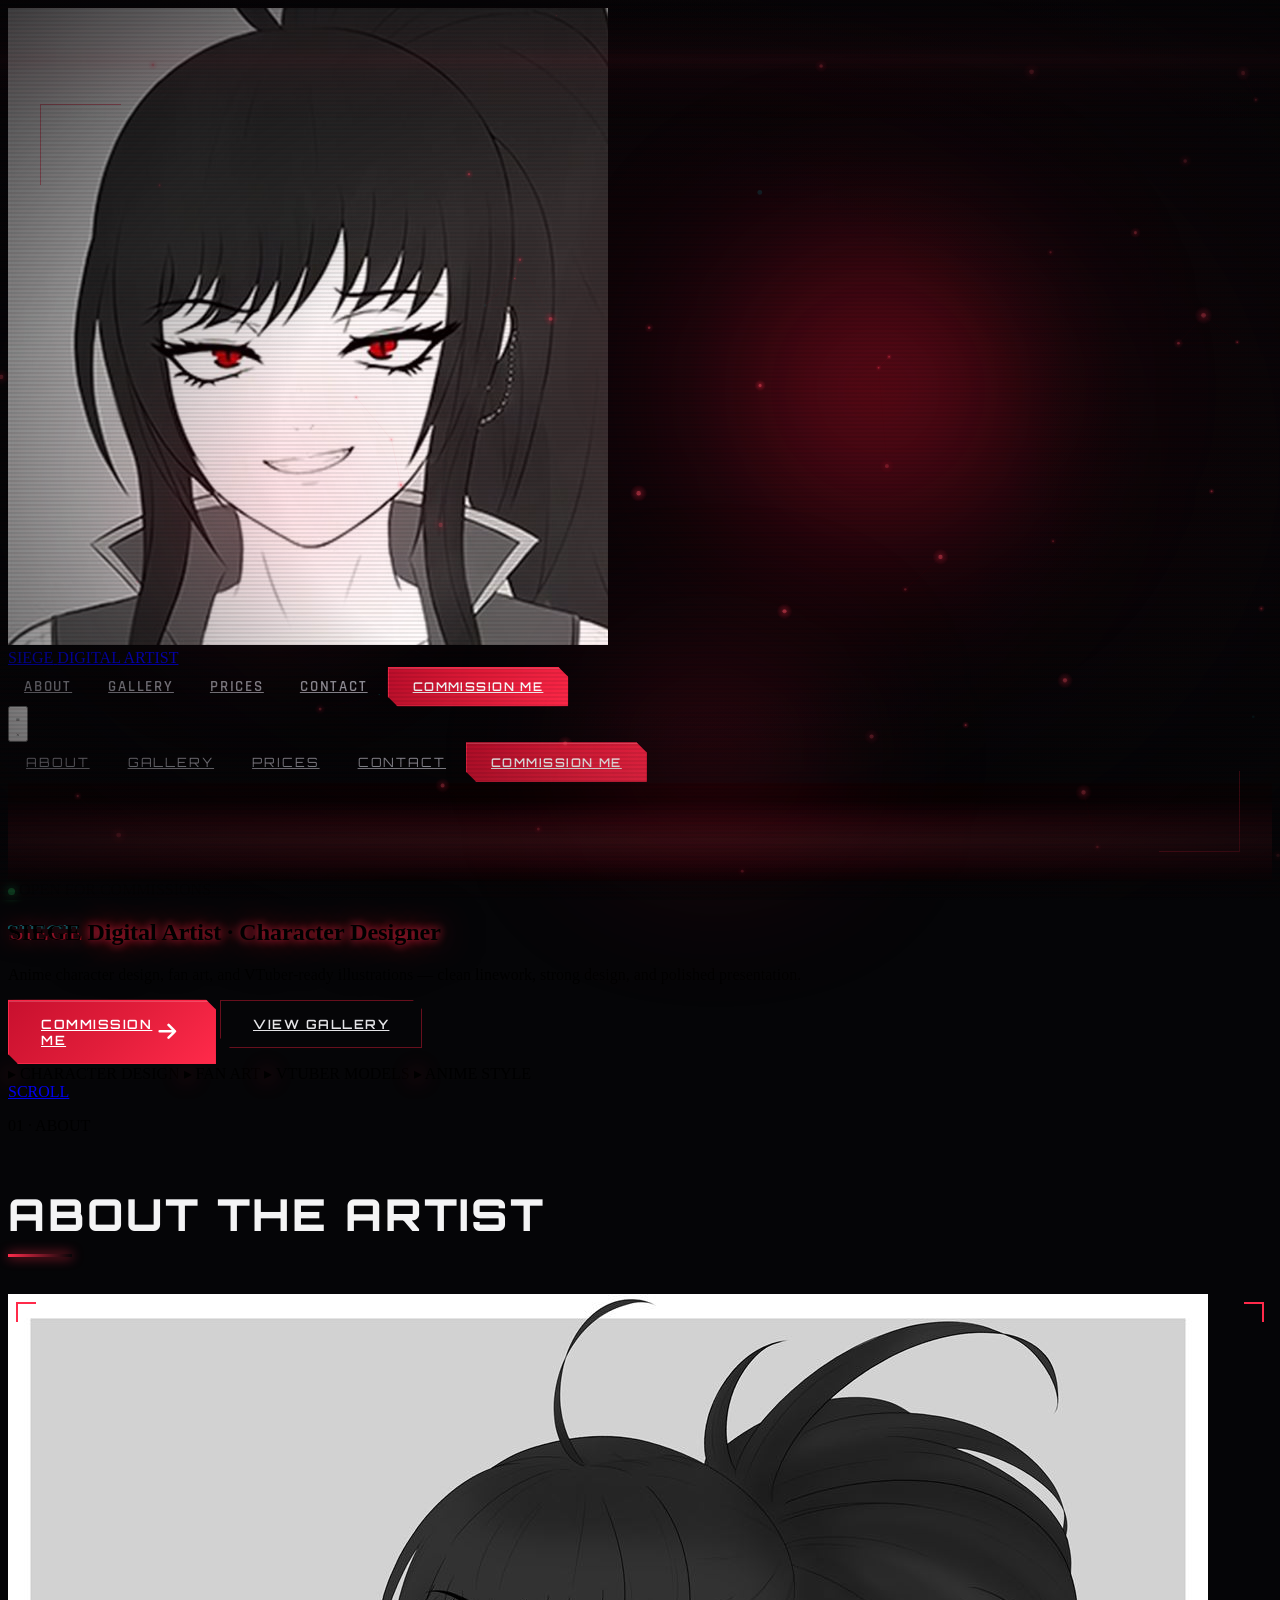
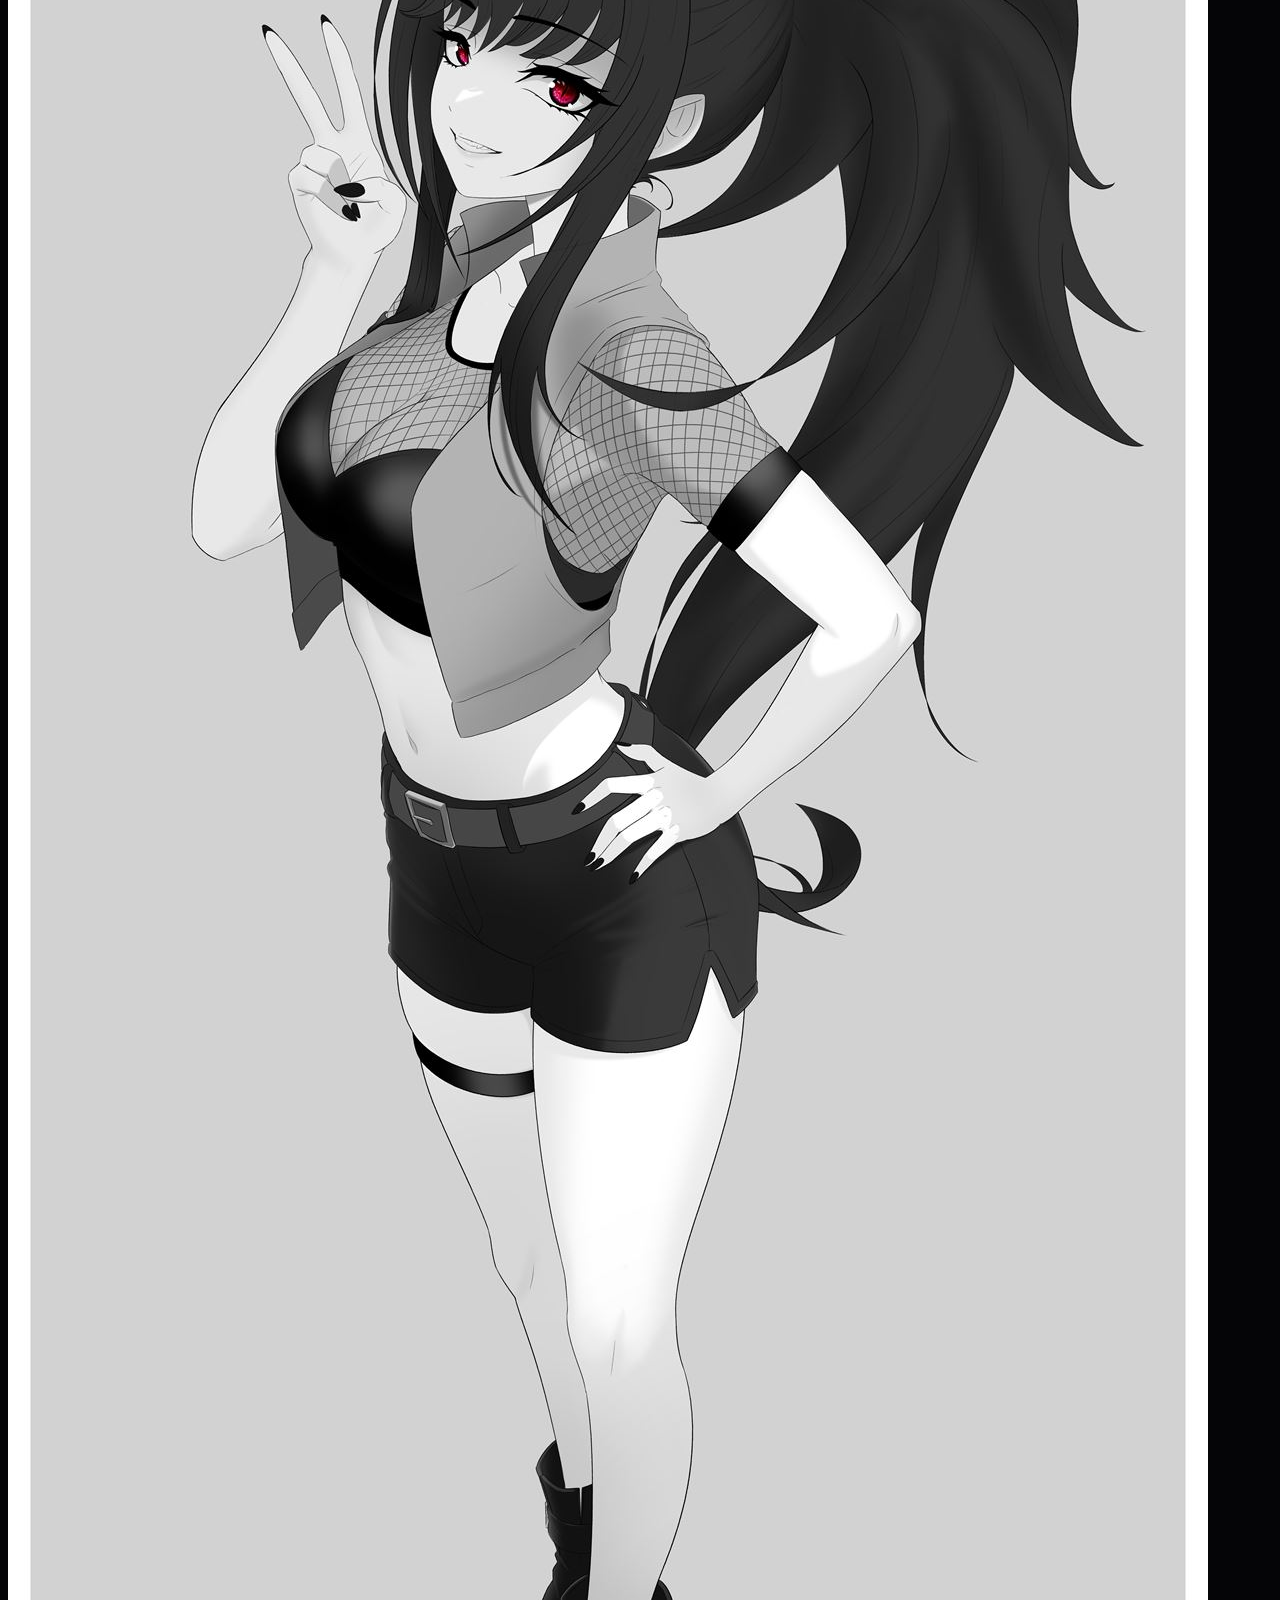
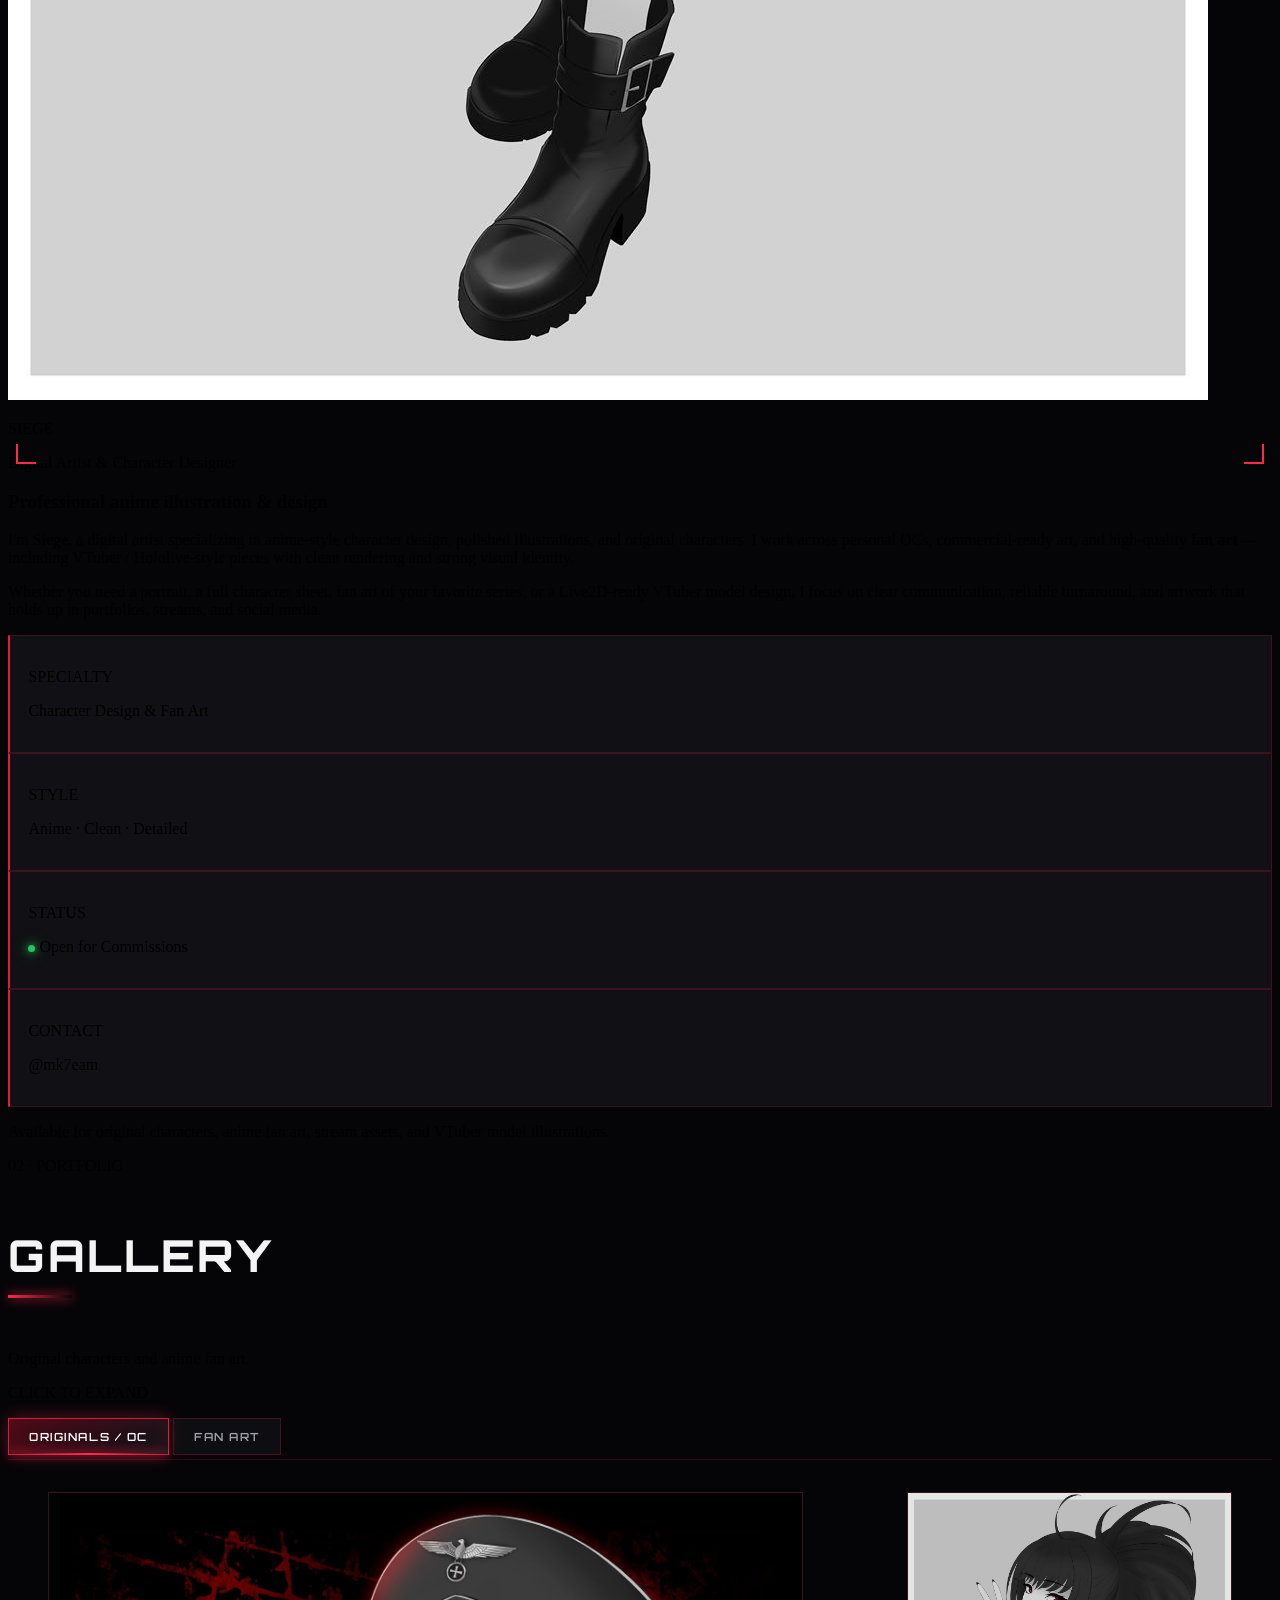
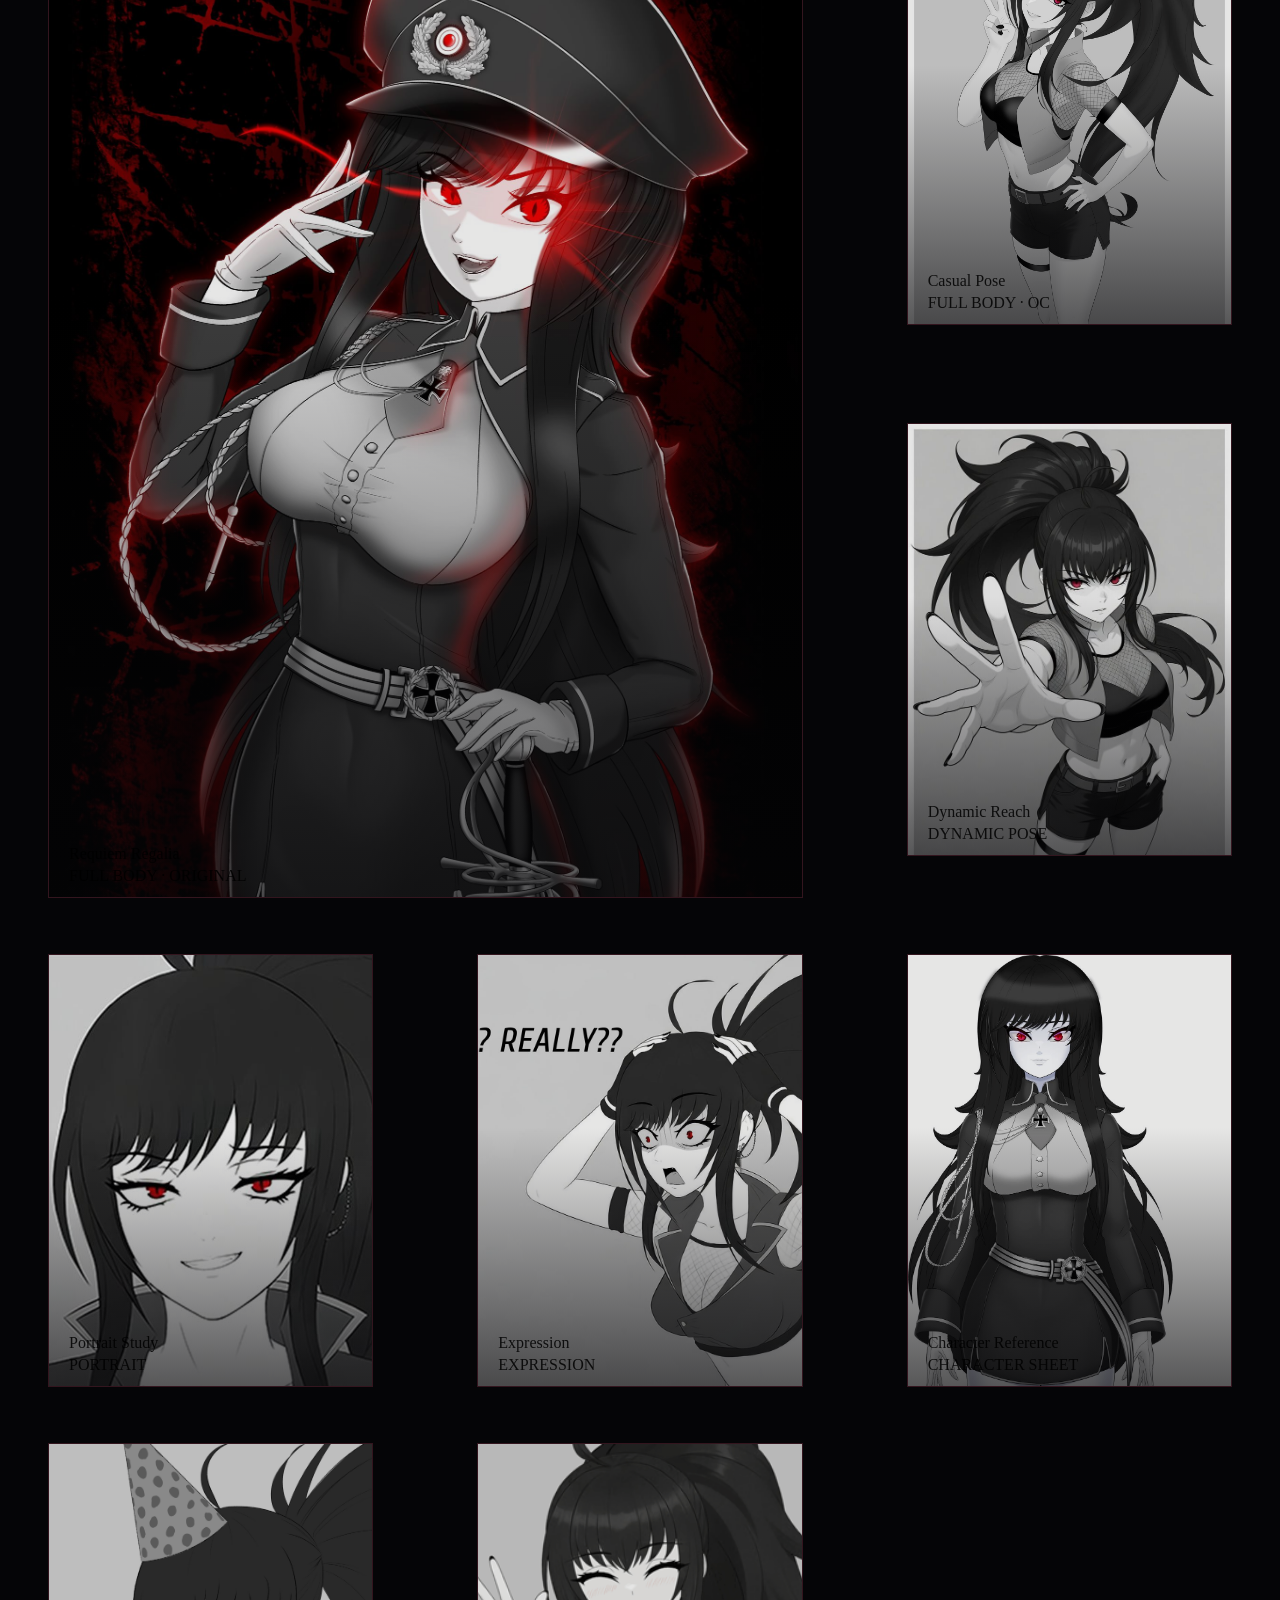
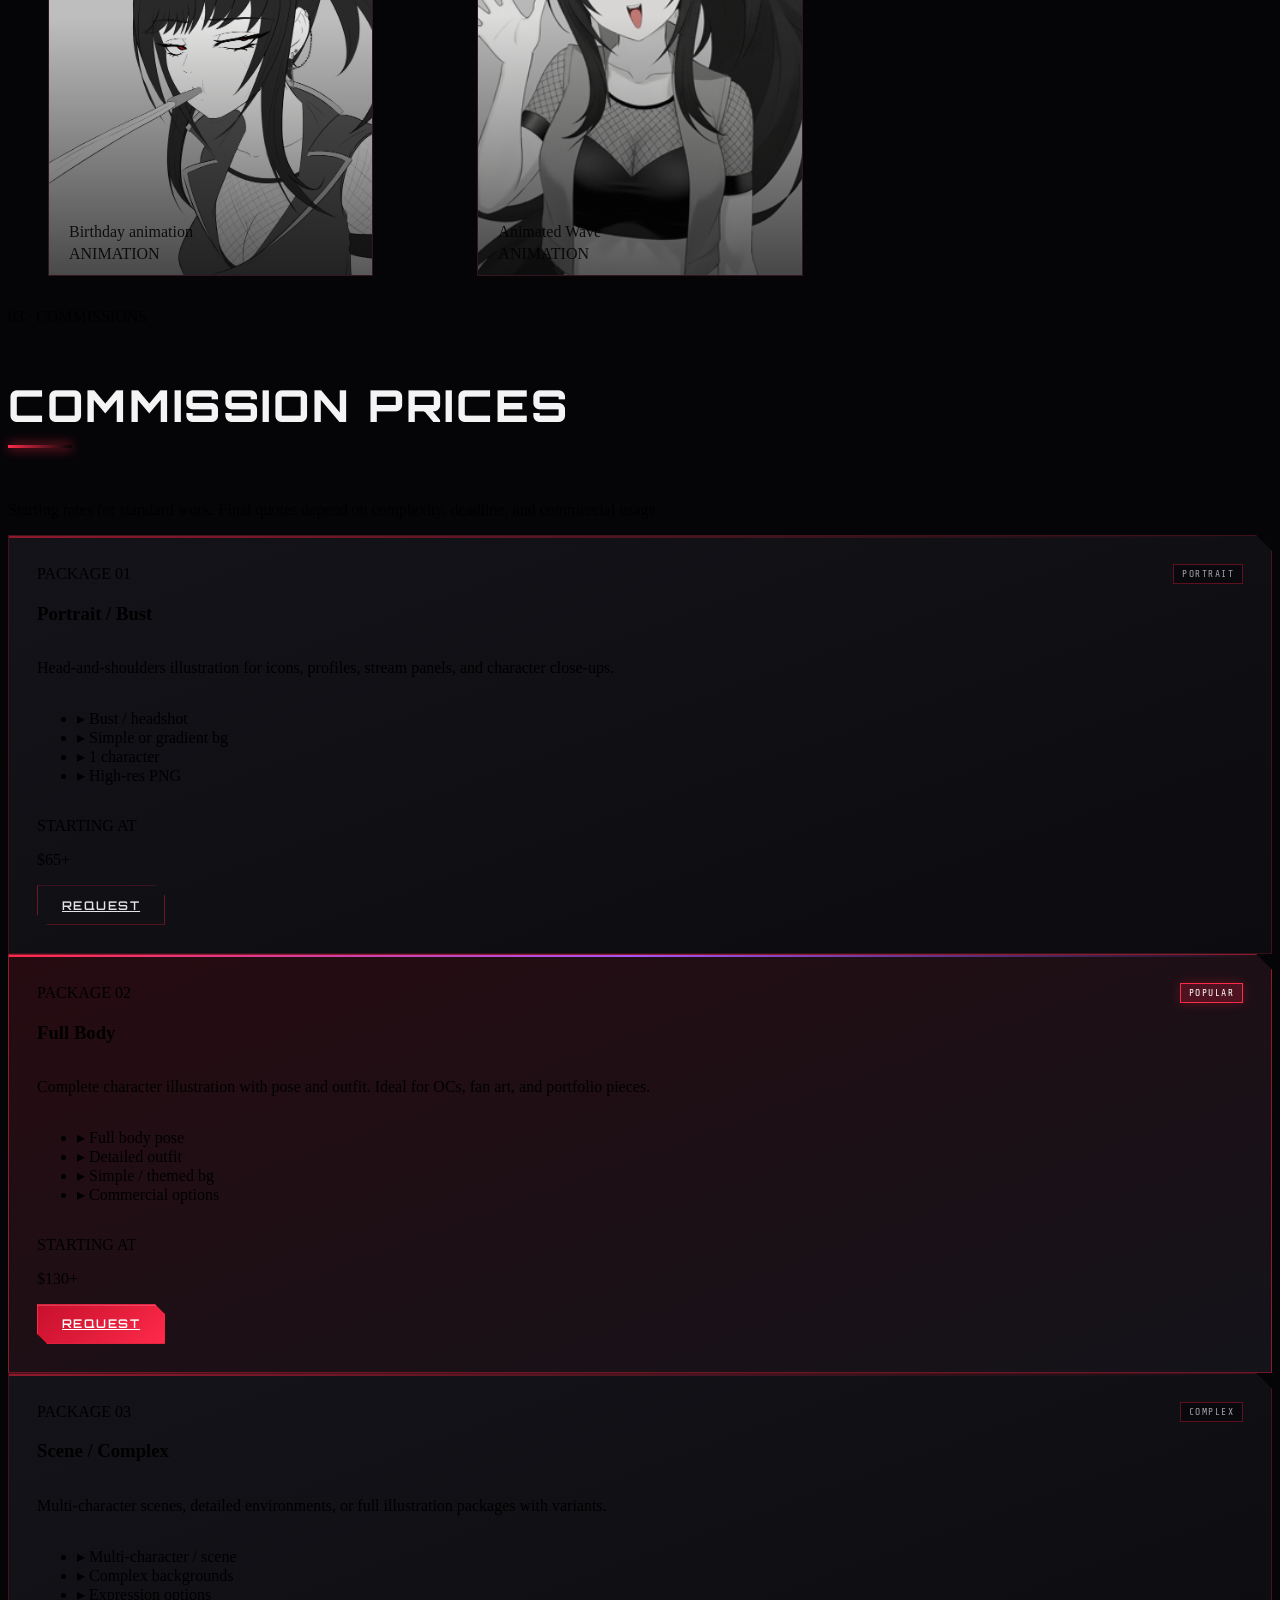
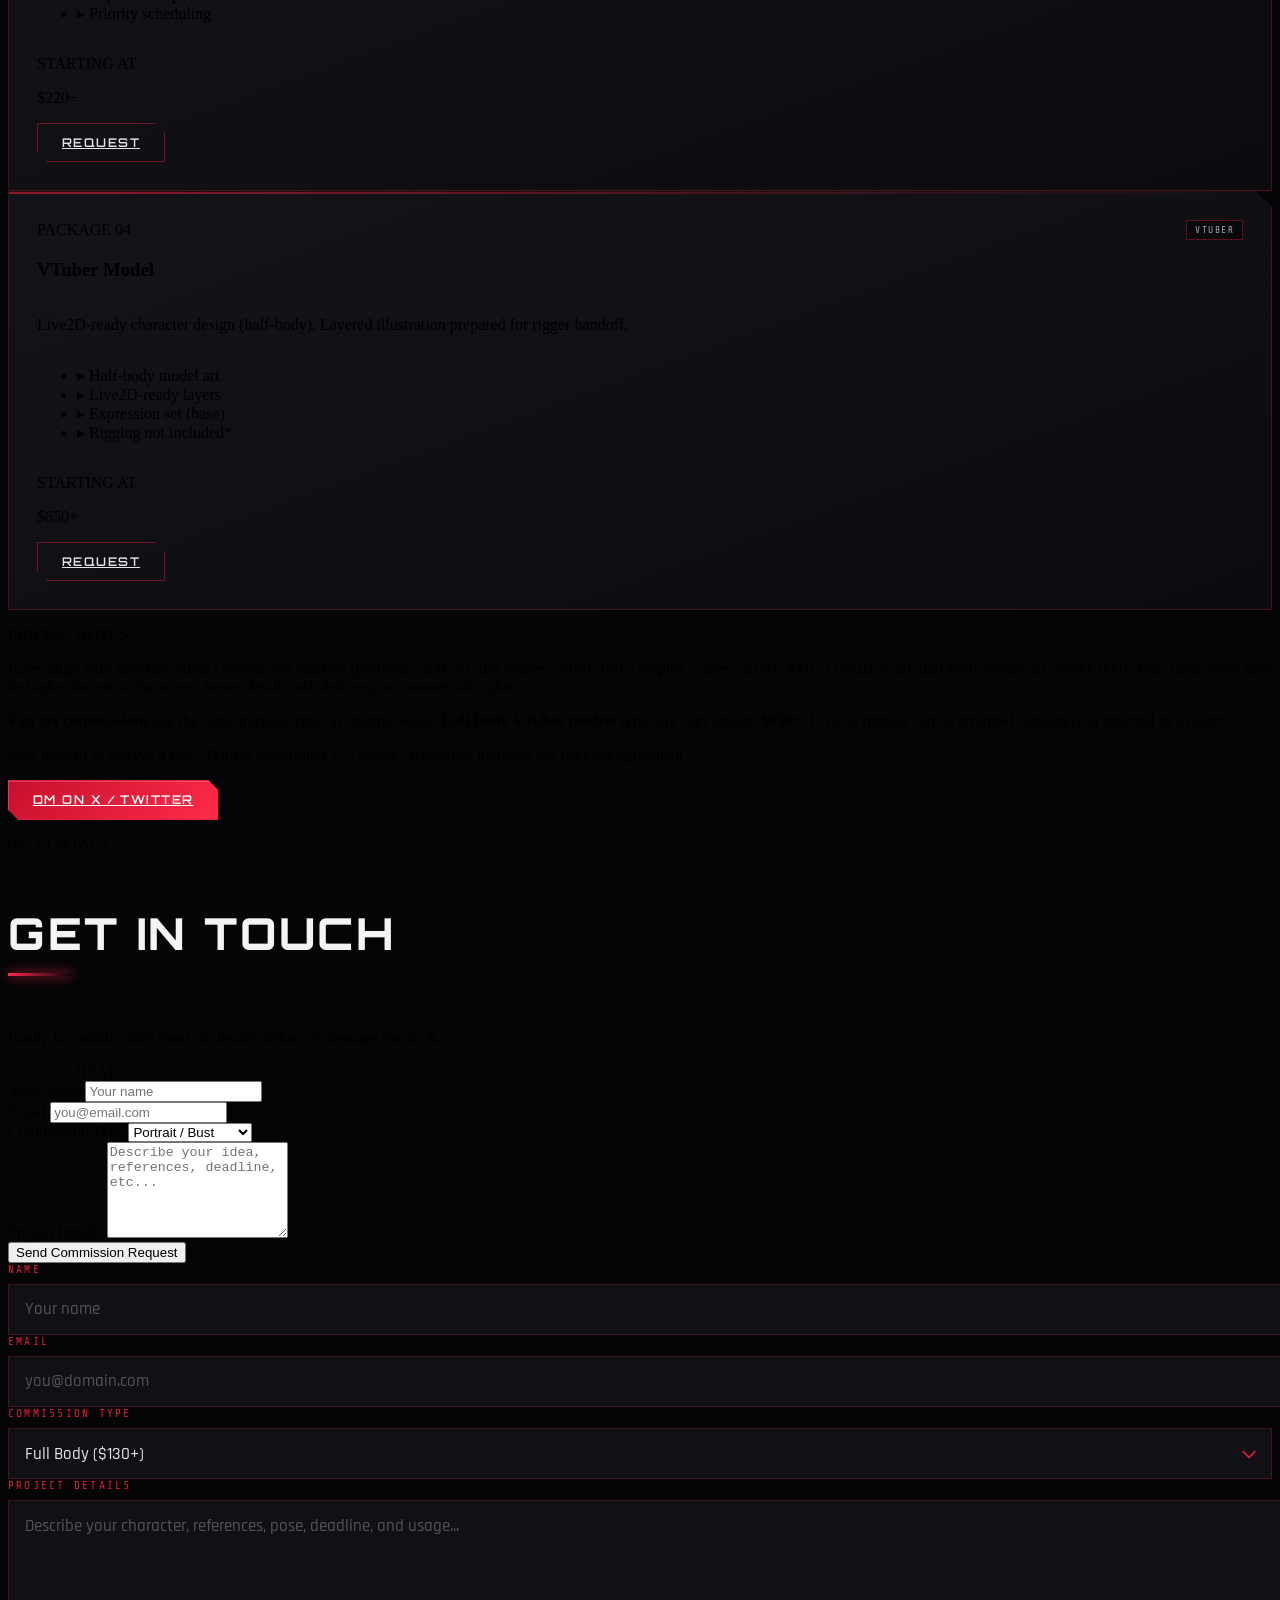
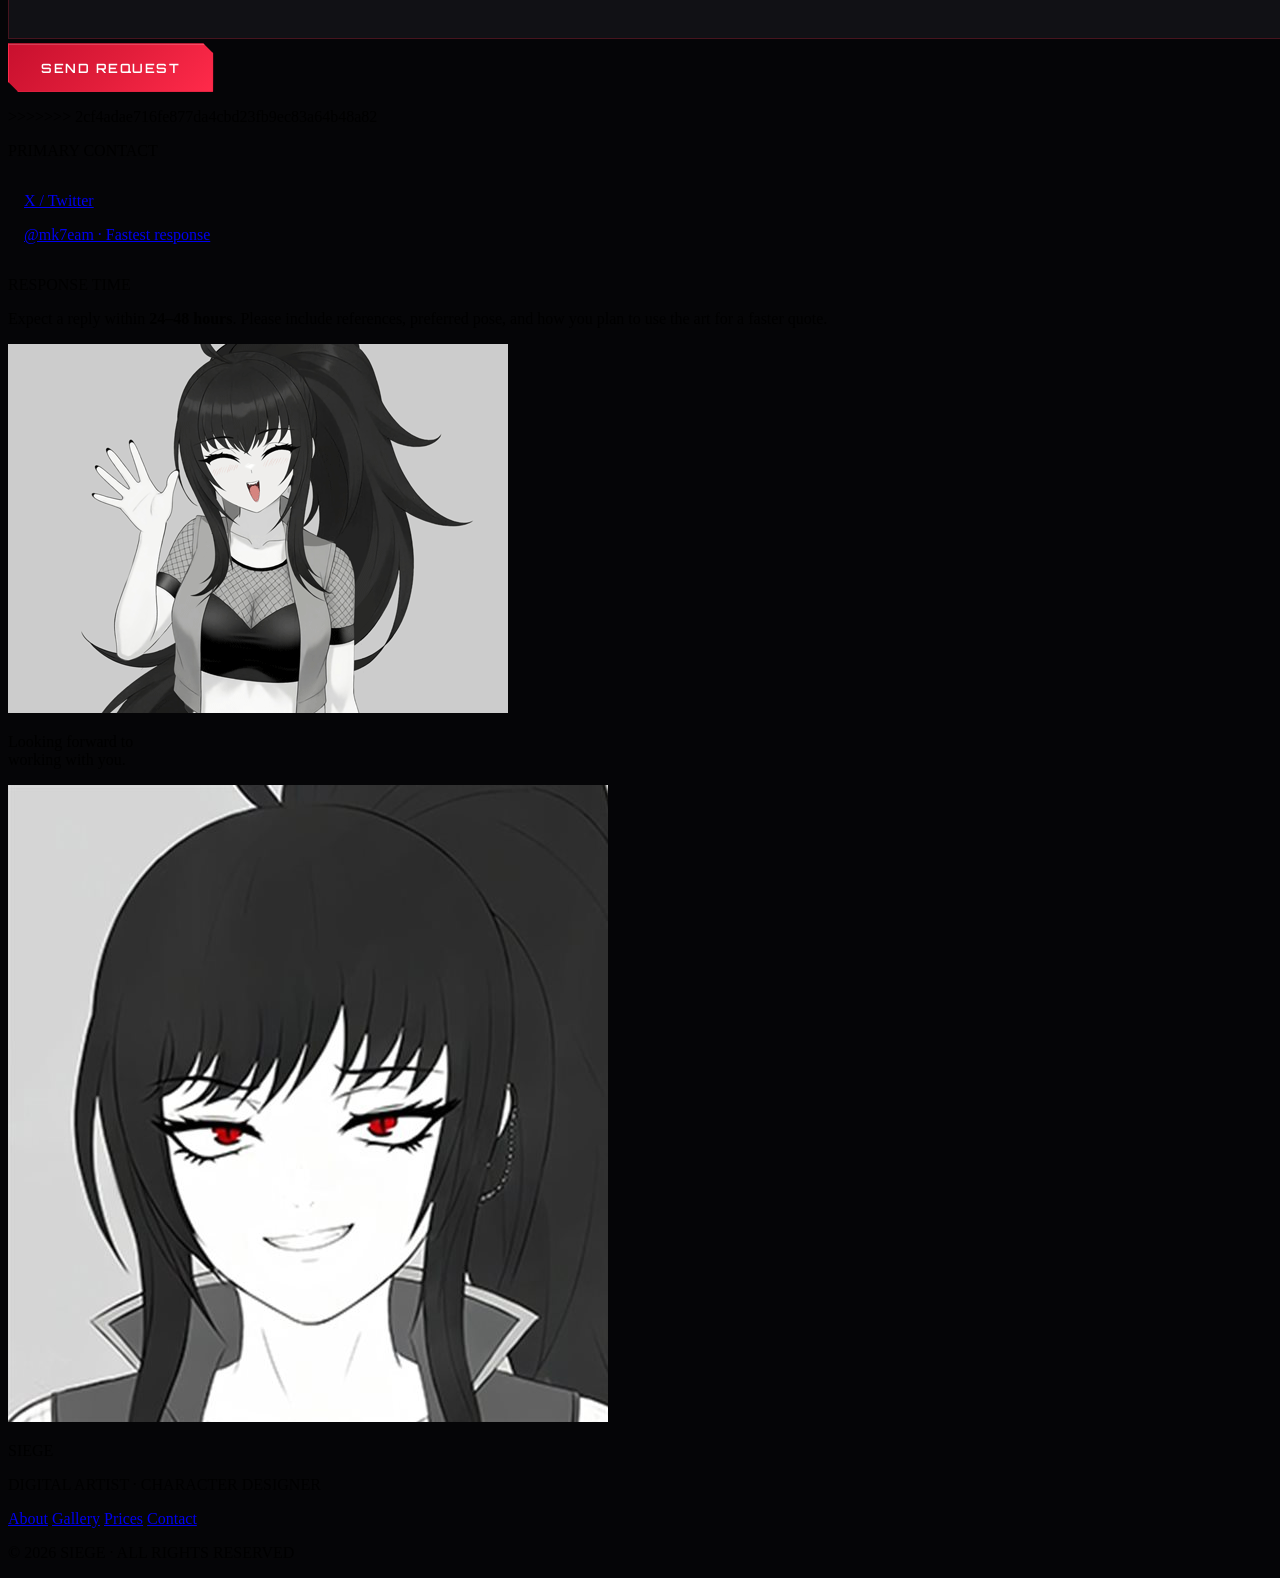
==== commit 097eb39b: "initial commit" ====
--- a/index.html
+++ b/index.html
@@ -646,6 +646,39 @@
       </div>
 
       <div class="grid lg:grid-cols-2 gap-10 lg:gap-16">
+<<<<<<< HEAD
+        <form id="contact-form" action="https://formspree.io/f/mqerbdyy" method="POST" class="space-y-5">
+          <div class="grid sm:grid-cols-2 gap-5">
+            <div>
+              <label class="block text-sm mb-1">Your Name</label>
+              <input type="text" name="name" required class="w-full bg-zinc-900 border border-zinc-700 rounded-xl px-5 py-3" placeholder="Your name" />
+            </div>
+            <div>
+              <label class="block text-sm mb-1">Email</label>
+              <input type="email" name="email" required class="w-full bg-zinc-900 border border-zinc-700 rounded-xl px-5 py-3" placeholder="you@email.com" />
+            </div>
+          </div>
+
+          <div>
+            <label class="block text-sm mb-1">Commission Type</label>
+            <select name="commission-type" class="w-full bg-zinc-900 border border-zinc-700 rounded-xl px-5 py-3">
+              <option value="Portrait">Portrait / Bust</option>
+              <option value="Full Body">Full Body</option>
+              <option value="Scene">Scene / Complex</option>
+              <option value="VTuber">VTuber Model</option>
+              <option value="Other">Other / Custom</option>
+            </select>
+          </div>
+
+          <div>
+            <label class="block text-sm mb-1">Project Details</label>
+            <textarea name="message" rows="6" required class="w-full bg-zinc-900 border border-zinc-700 rounded-xl px-5 py-3" placeholder="Describe your idea, references, deadline, etc..."></textarea>
+          </div>
+
+          <button type="submit" class="w-full bg-red-600 hover:bg-red-700 py-4 rounded-xl font-medium text-lg">
+            Send Commission Request
+          </button>
+=======
         <form id="contact-form" class="space-y-5" novalidate>
           <div class="grid sm:grid-cols-2 gap-5">
             <div class="field">
@@ -676,6 +709,7 @@
             Send Request
           </button>
           <p id="form-status" class="font-mono text-sm hidden" role="status"></p>
+>>>>>>> 2cf4adae716fe877da4cbd23fb9ec83a64b48a82
         </form>
 
         <div class="space-y-6">
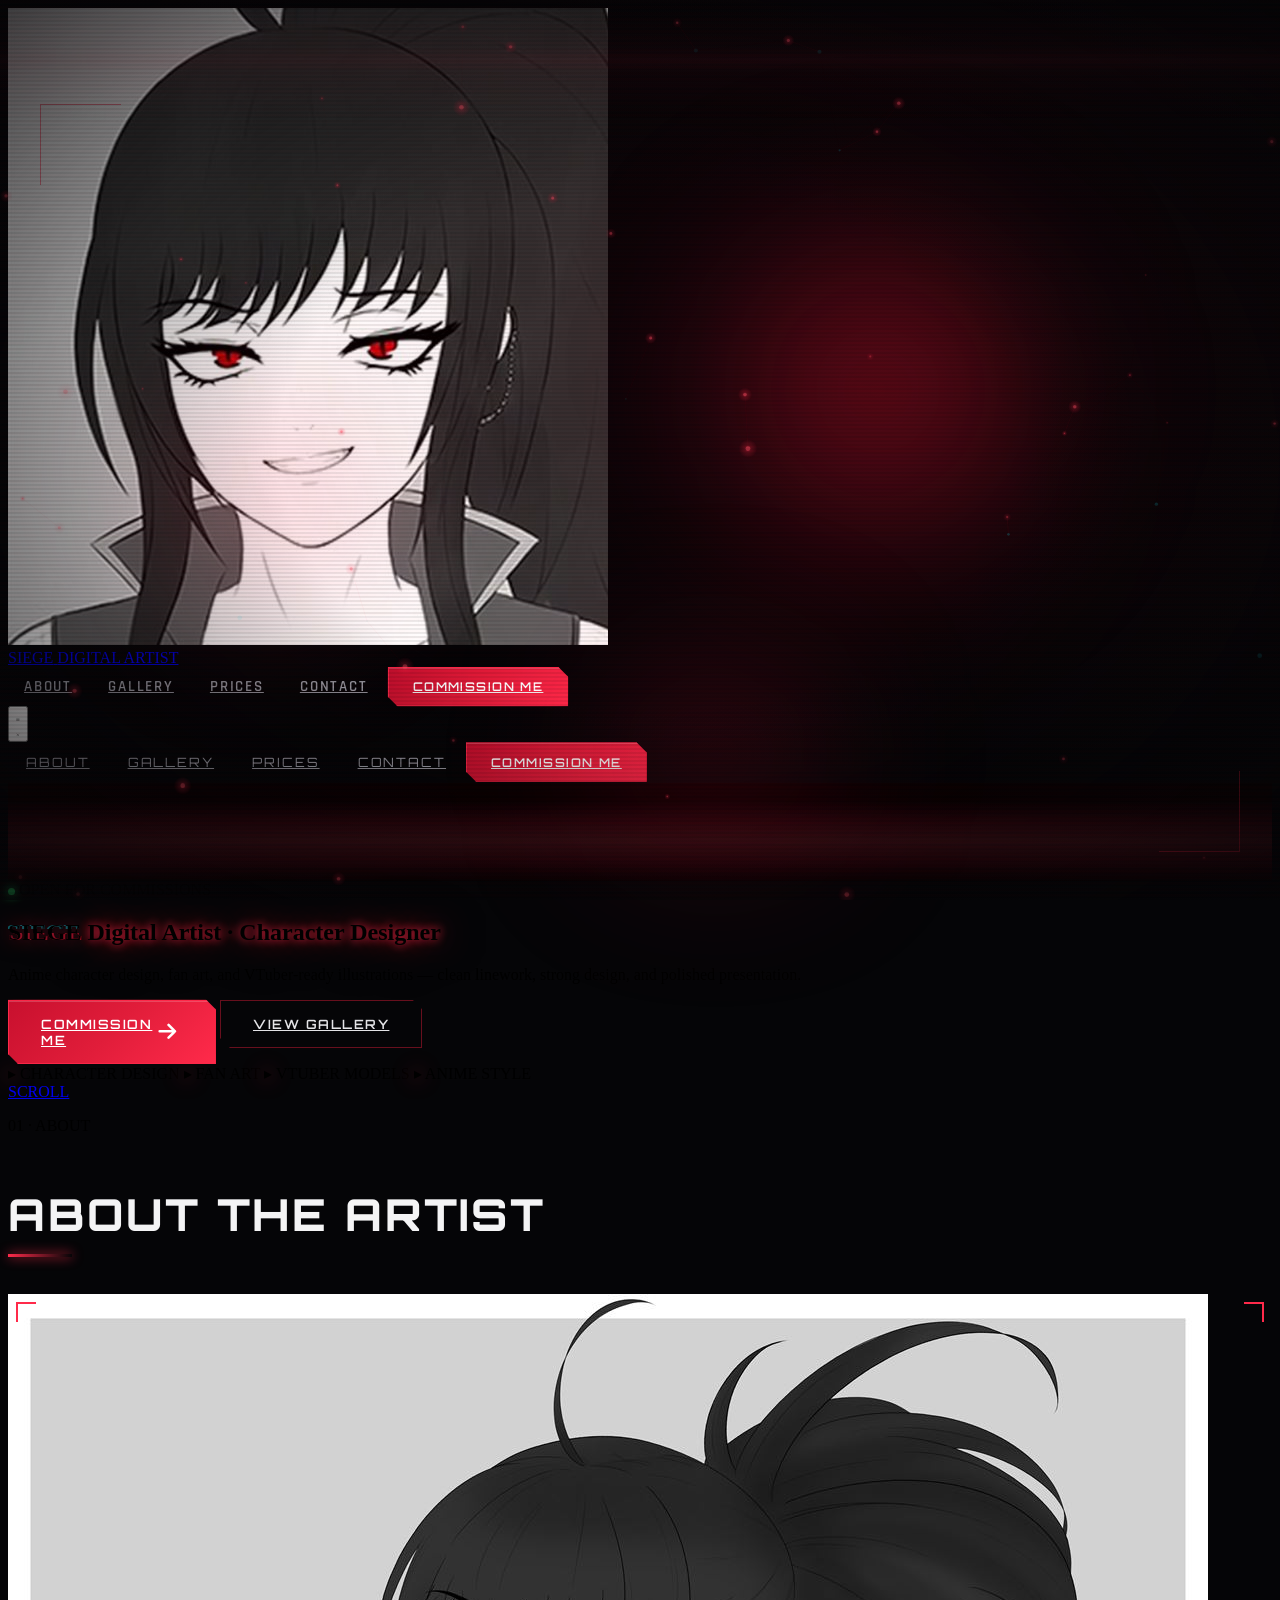
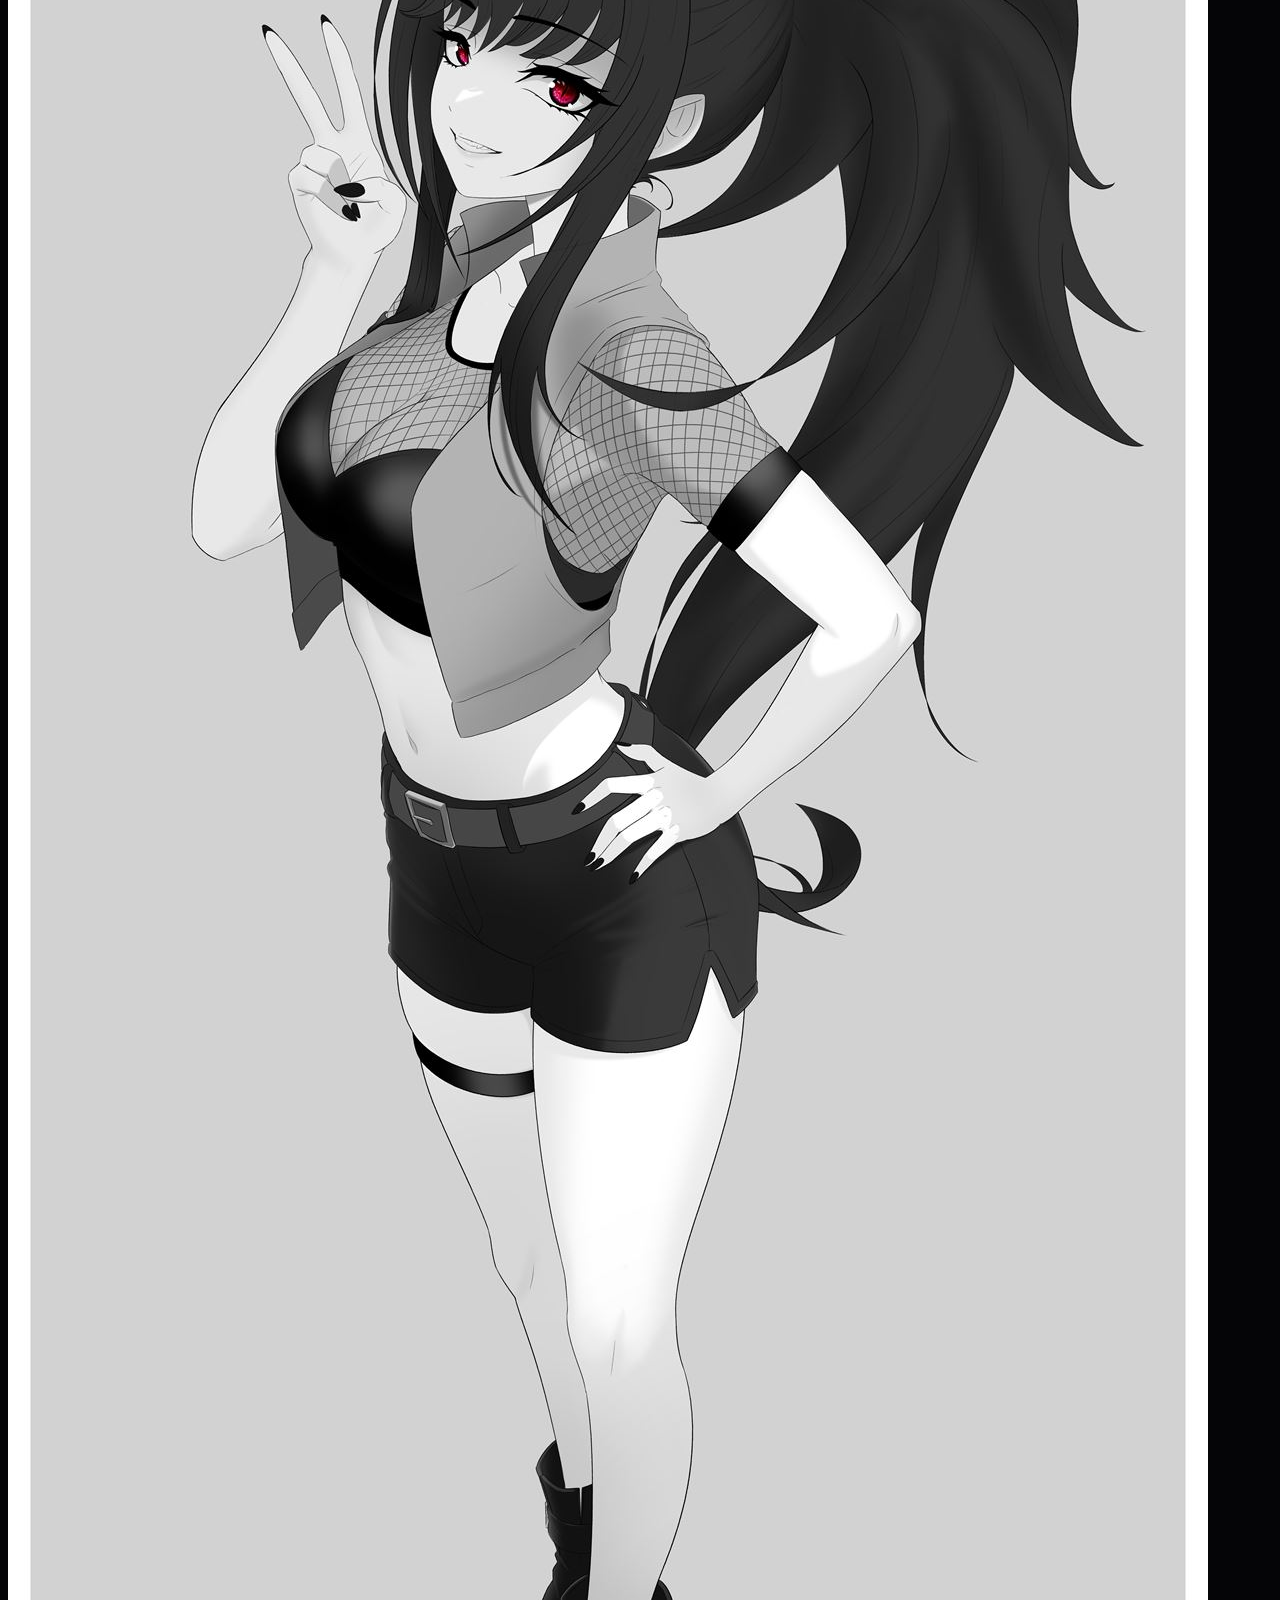
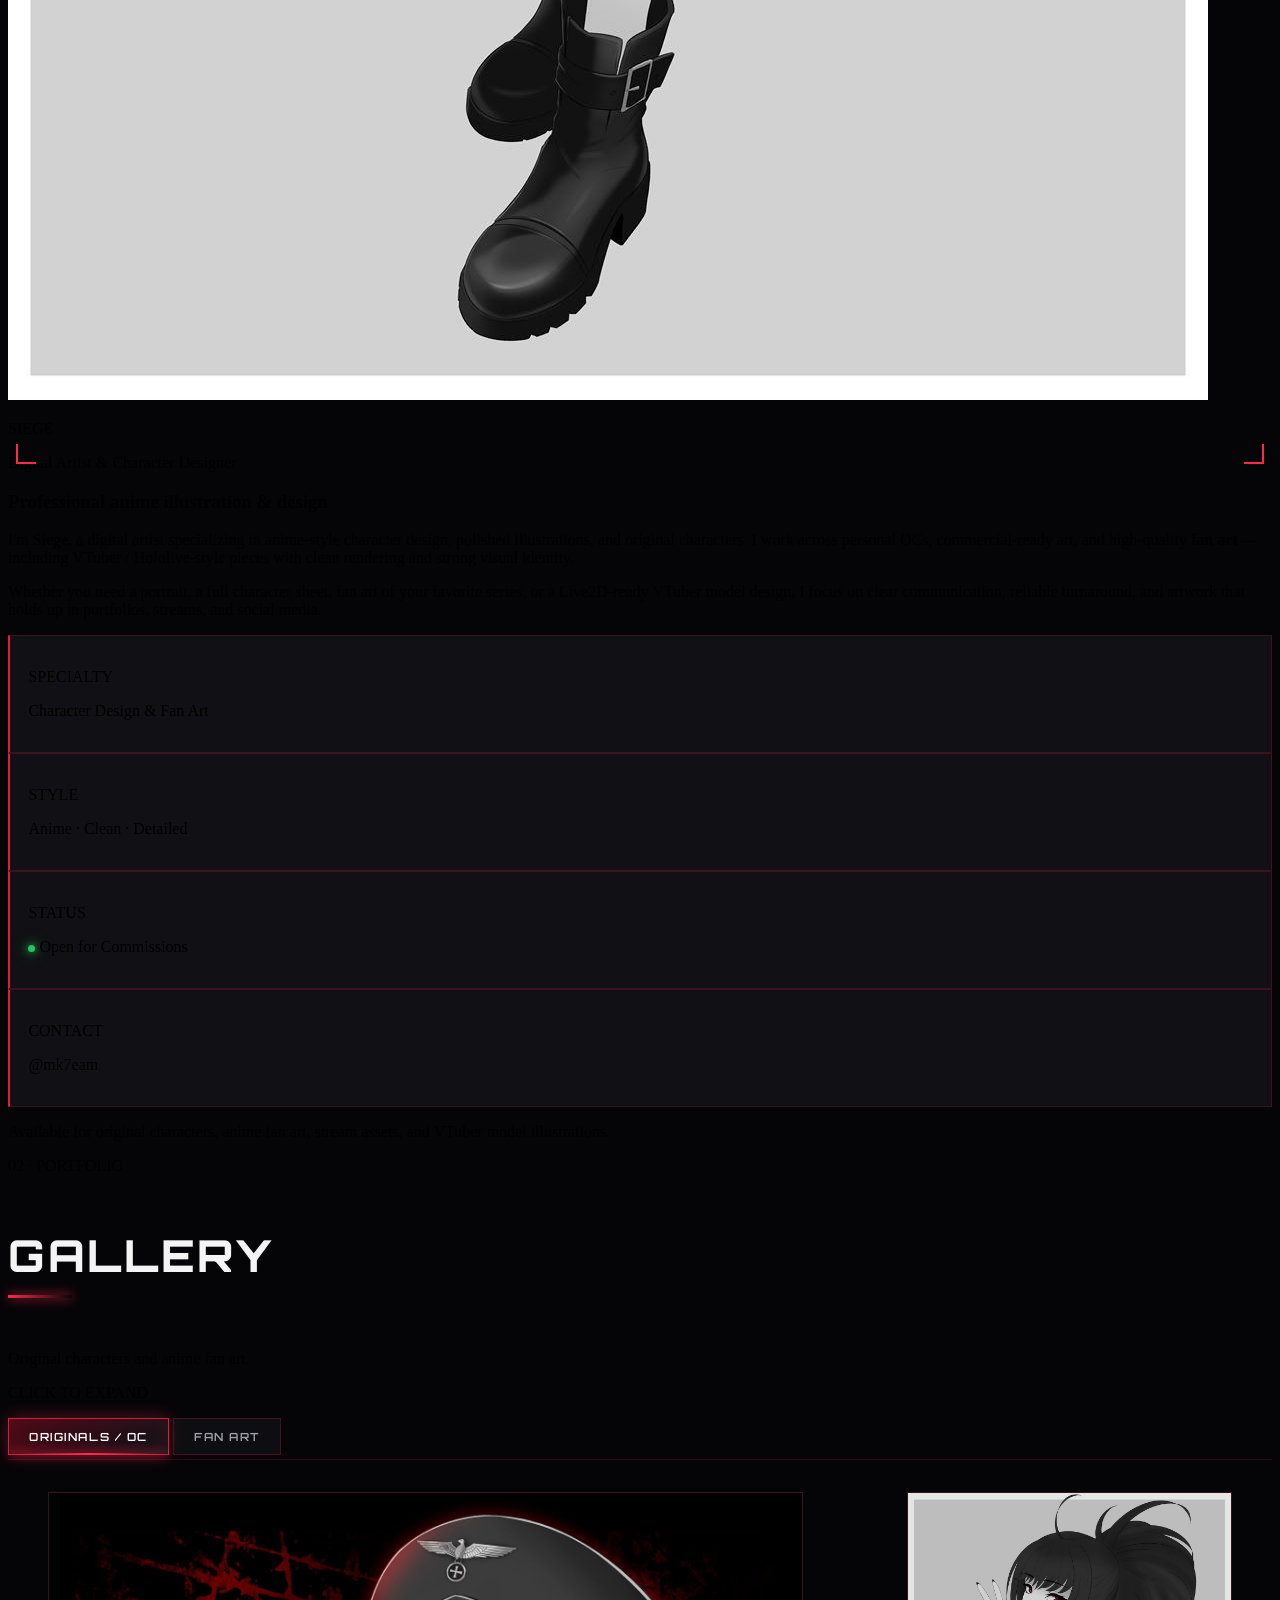
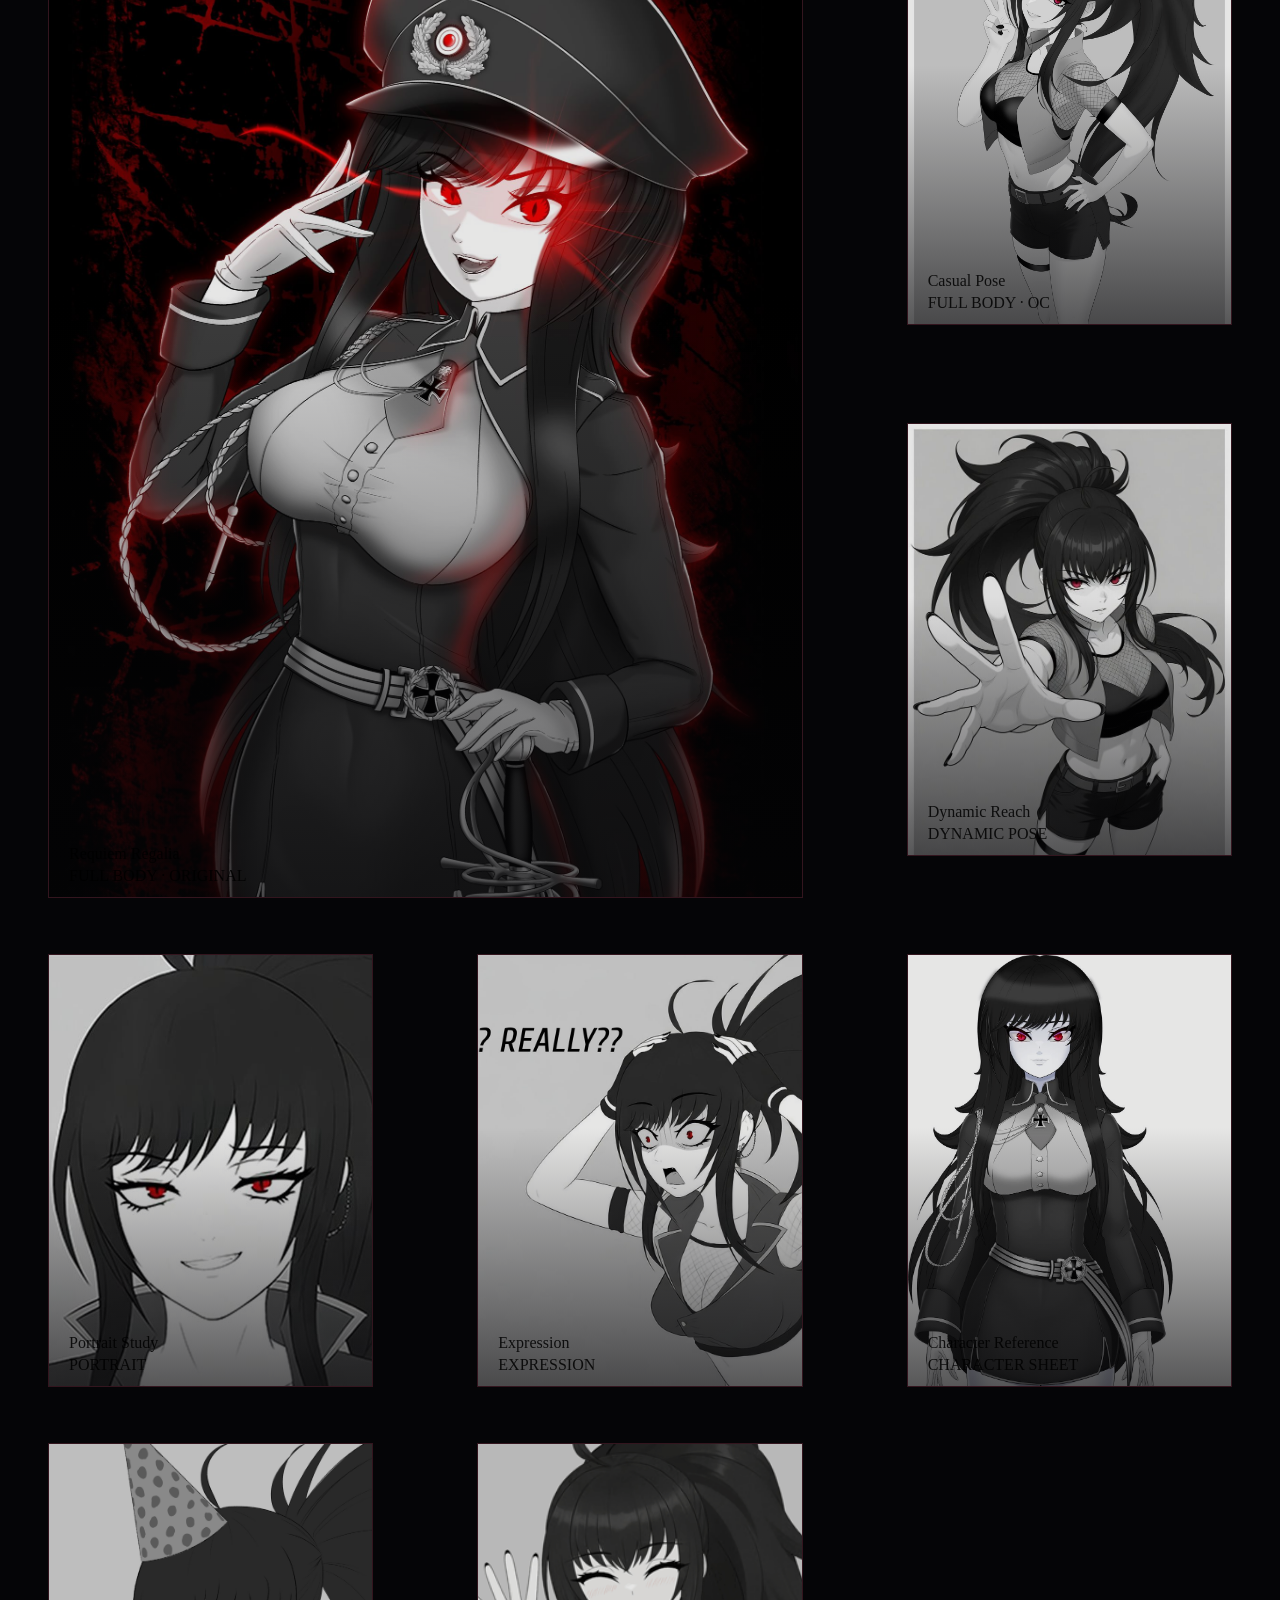
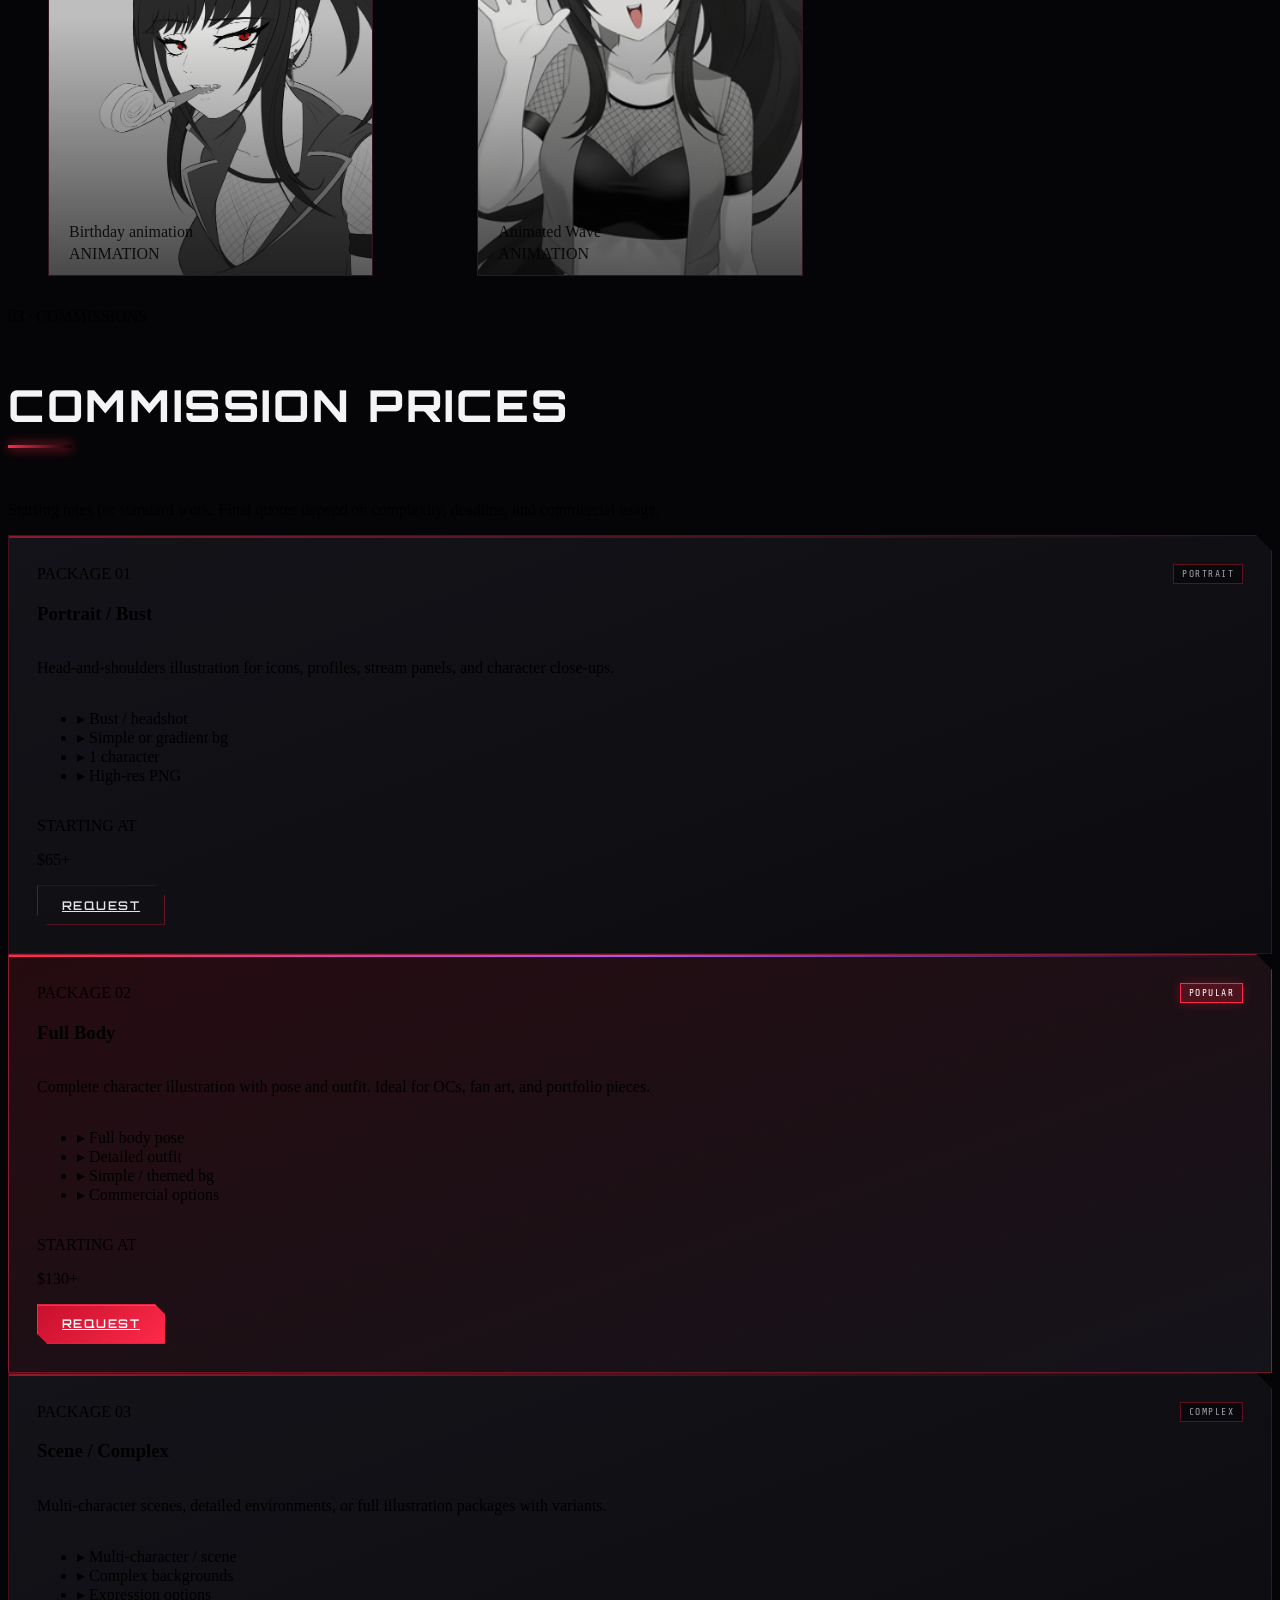
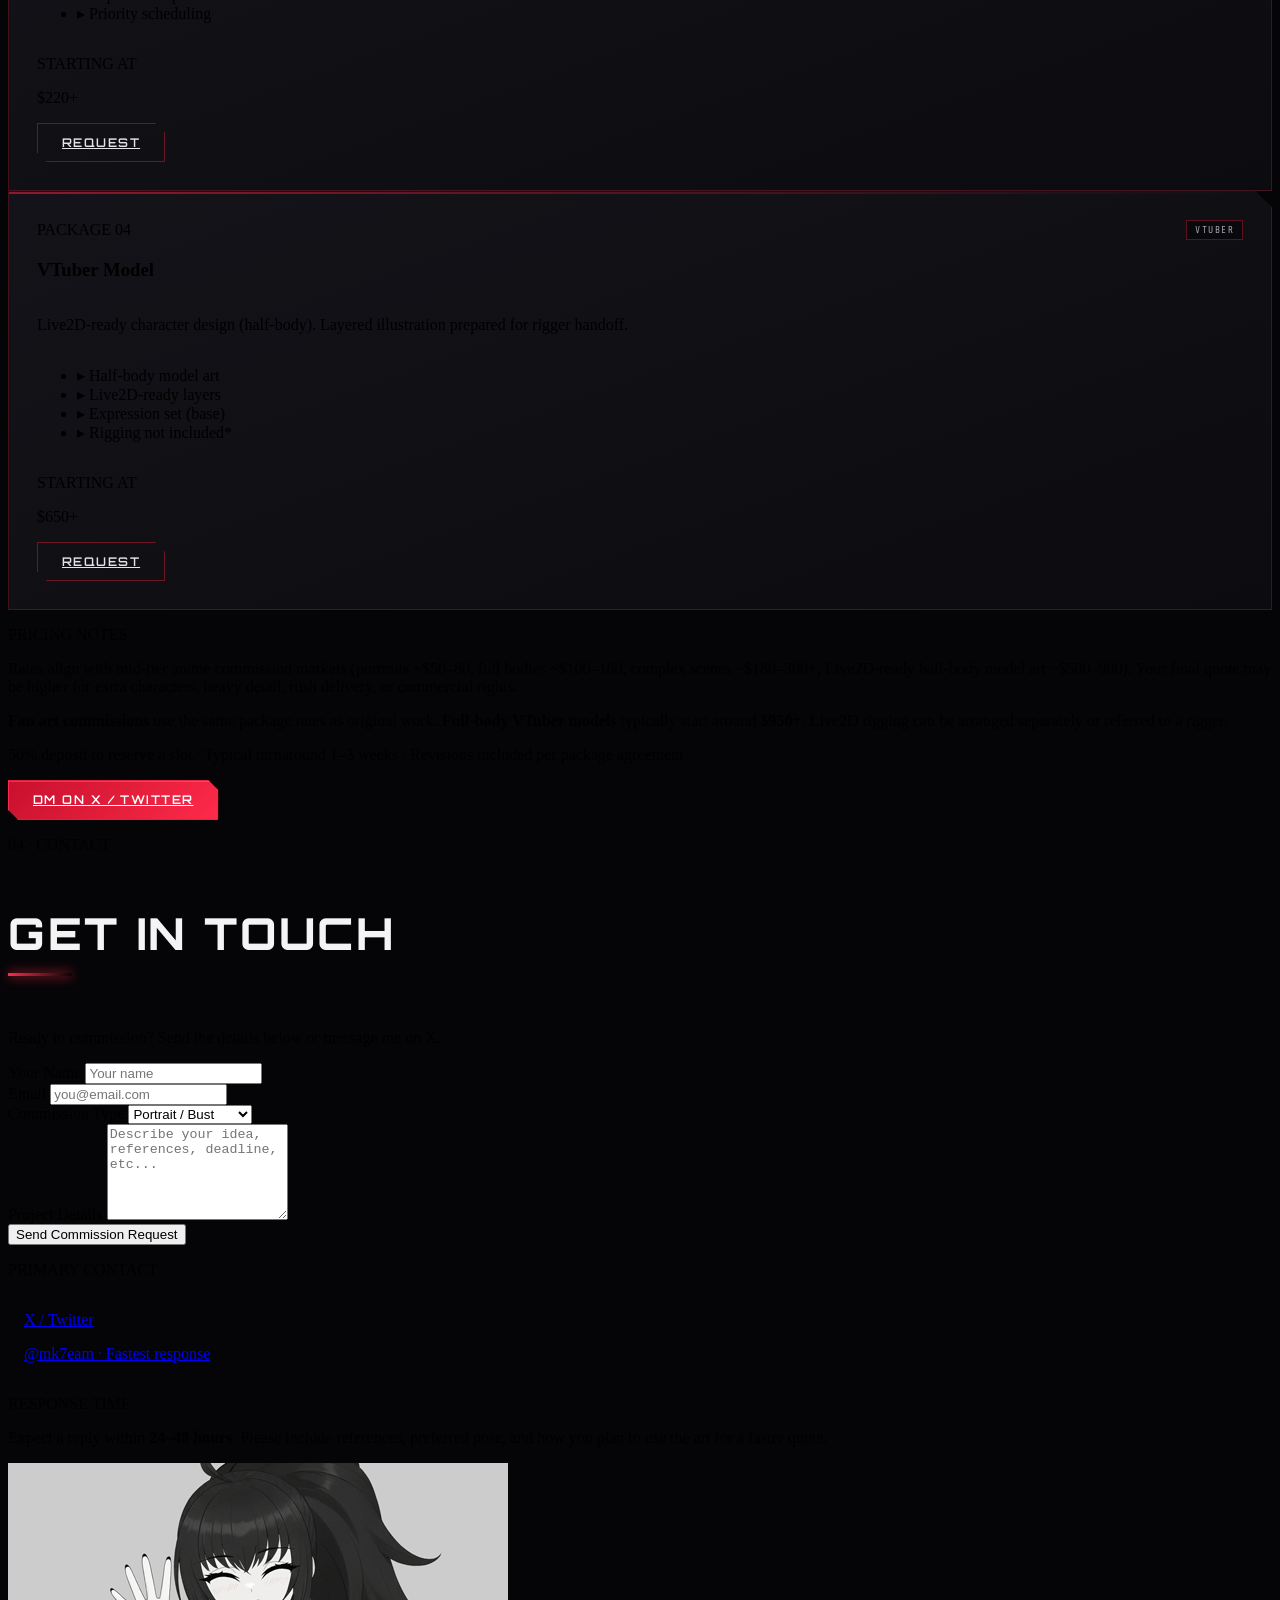
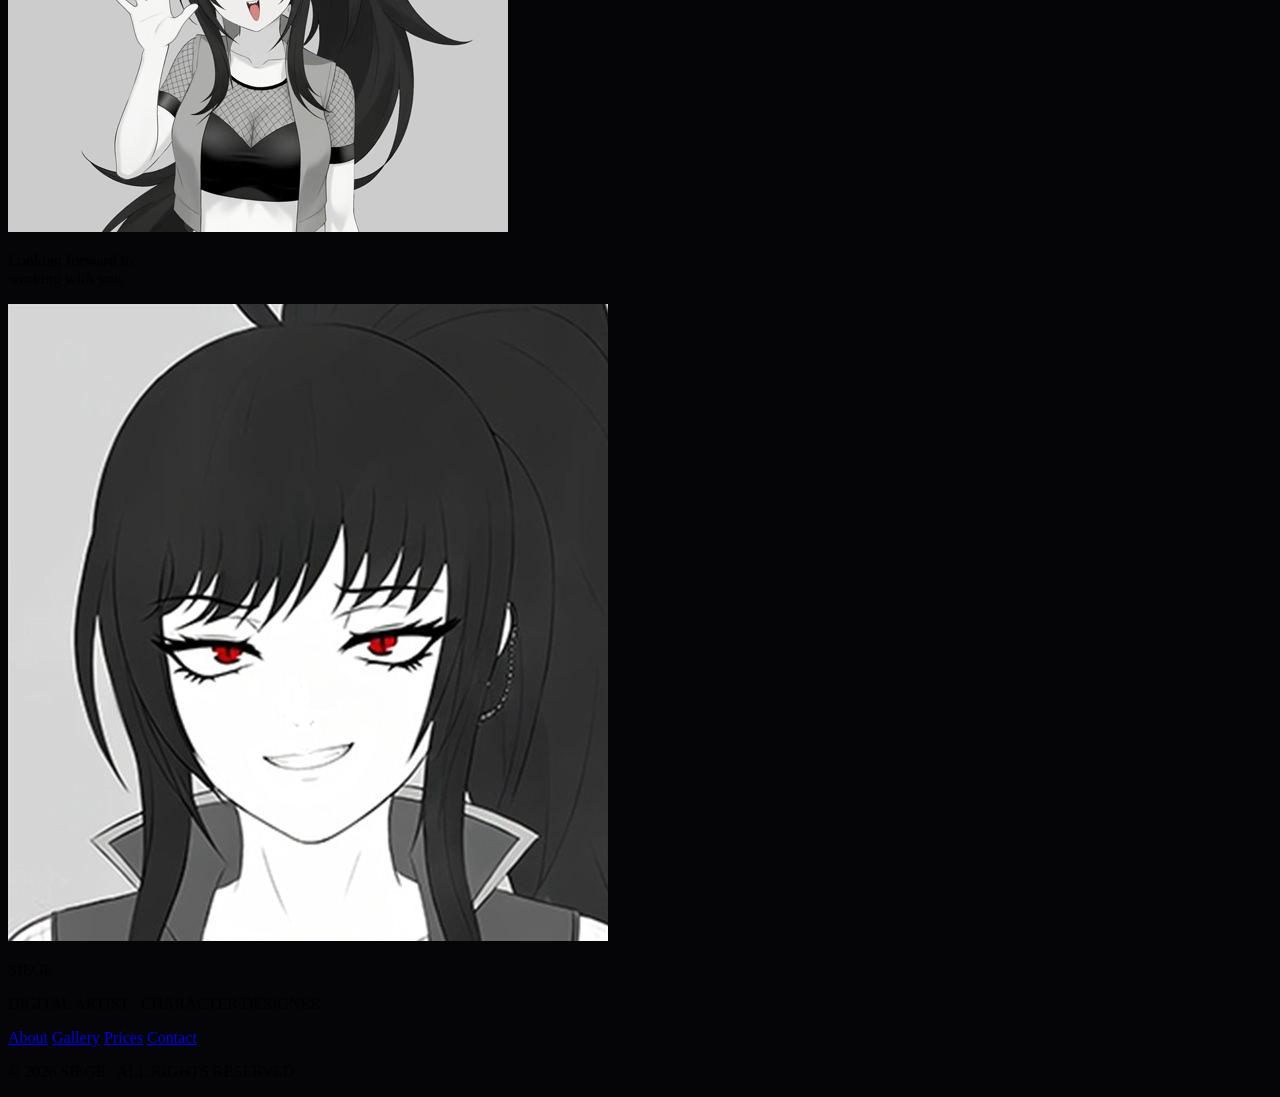
==== commit 1865a646: "Merge branch 'main' of https://github.com/SiegeD4/Commissions" ====
--- a/index.html
+++ b/index.html
@@ -646,70 +646,37 @@
       </div>
 
       <div class="grid lg:grid-cols-2 gap-10 lg:gap-16">
-<<<<<<< HEAD
         <form id="contact-form" action="https://formspree.io/f/mqerbdyy" method="POST" class="space-y-5">
-          <div class="grid sm:grid-cols-2 gap-5">
-            <div>
-              <label class="block text-sm mb-1">Your Name</label>
-              <input type="text" name="name" required class="w-full bg-zinc-900 border border-zinc-700 rounded-xl px-5 py-3" placeholder="Your name" />
-            </div>
-            <div>
-              <label class="block text-sm mb-1">Email</label>
-              <input type="email" name="email" required class="w-full bg-zinc-900 border border-zinc-700 rounded-xl px-5 py-3" placeholder="you@email.com" />
-            </div>
-          </div>
-
-          <div>
-            <label class="block text-sm mb-1">Commission Type</label>
-            <select name="commission-type" class="w-full bg-zinc-900 border border-zinc-700 rounded-xl px-5 py-3">
-              <option value="Portrait">Portrait / Bust</option>
-              <option value="Full Body">Full Body</option>
-              <option value="Scene">Scene / Complex</option>
-              <option value="VTuber">VTuber Model</option>
-              <option value="Other">Other / Custom</option>
-            </select>
-          </div>
-
-          <div>
-            <label class="block text-sm mb-1">Project Details</label>
-            <textarea name="message" rows="6" required class="w-full bg-zinc-900 border border-zinc-700 rounded-xl px-5 py-3" placeholder="Describe your idea, references, deadline, etc..."></textarea>
-          </div>
-
-          <button type="submit" class="w-full bg-red-600 hover:bg-red-700 py-4 rounded-xl font-medium text-lg">
-            Send Commission Request
-          </button>
-=======
-        <form id="contact-form" class="space-y-5" novalidate>
-          <div class="grid sm:grid-cols-2 gap-5">
-            <div class="field">
-              <label for="name" class="field-label">Name</label>
-              <input type="text" id="name" name="name" required placeholder="Your name" class="field-input" />
-            </div>
-            <div class="field">
-              <label for="email" class="field-label">Email</label>
-              <input type="email" id="email" name="email" required placeholder="you@domain.com" class="field-input" />
-            </div>
-          </div>
-          <div class="field">
-            <label for="type" class="field-label">Commission Type</label>
-            <select id="type" name="type" class="field-input">
-              <option value="portrait">Portrait / Bust ($65+)</option>
-              <option value="fullbody" selected>Full Body ($130+)</option>
-              <option value="scene">Scene / Complex ($220+)</option>
-              <option value="fanart">Fan Art</option>
-              <option value="vtuber">VTuber Model ($650+)</option>
-              <option value="other">Custom / Other</option>
-            </select>
-          </div>
-          <div class="field">
-            <label for="message" class="field-label">Project Details</label>
-            <textarea id="message" name="message" rows="5" required placeholder="Describe your character, references, pose, deadline, and usage..." class="field-input resize-y min-h-[120px]"></textarea>
-          </div>
-          <button type="submit" class="btn-primary w-full sm:w-auto btn-lg">
-            Send Request
-          </button>
-          <p id="form-status" class="font-mono text-sm hidden" role="status"></p>
->>>>>>> 2cf4adae716fe877da4cbd23fb9ec83a64b48a82
+  <div class="grid sm:grid-cols-2 gap-5">
+    <div>
+      <label class="block text-sm mb-1">Your Name</label>
+      <input type="text" name="name" required class="w-full bg-zinc-900 border border-zinc-700 rounded-xl px-5 py-3" placeholder="Your name" />
+    </div>
+    <div>
+      <label class="block text-sm mb-1">Email</label>
+      <input type="email" name="email" required class="w-full bg-zinc-900 border border-zinc-700 rounded-xl px-5 py-3" placeholder="you@email.com" />
+    </div>
+  </div>
+
+  <div>
+    <label class="block text-sm mb-1">Commission Type</label>
+    <select name="commission-type" class="w-full bg-zinc-900 border border-zinc-700 rounded-xl px-5 py-3">
+      <option value="Portrait">Portrait / Bust</option>
+      <option value="Full Body">Full Body</option>
+      <option value="Scene">Scene / Complex</option>
+      <option value="VTuber">VTuber Model</option>
+      <option value="Other">Other / Custom</option>
+    </select>
+  </div>
+
+  <div>
+    <label class="block text-sm mb-1">Project Details</label>
+    <textarea name="message" rows="6" required class="w-full bg-zinc-900 border border-zinc-700 rounded-xl px-5 py-3" placeholder="Describe your idea, references, deadline, etc..."></textarea>
+  </div>
+
+  <button type="submit" class="w-full bg-red-600 hover:bg-red-700 py-4 rounded-xl font-medium text-lg">
+    Send Commission Request
+  </button>
         </form>
 
         <div class="space-y-6">
@@ -773,4 +740,4 @@
 
   <script src="js/main.js"></script>
 </body>
-</html>
+</html>
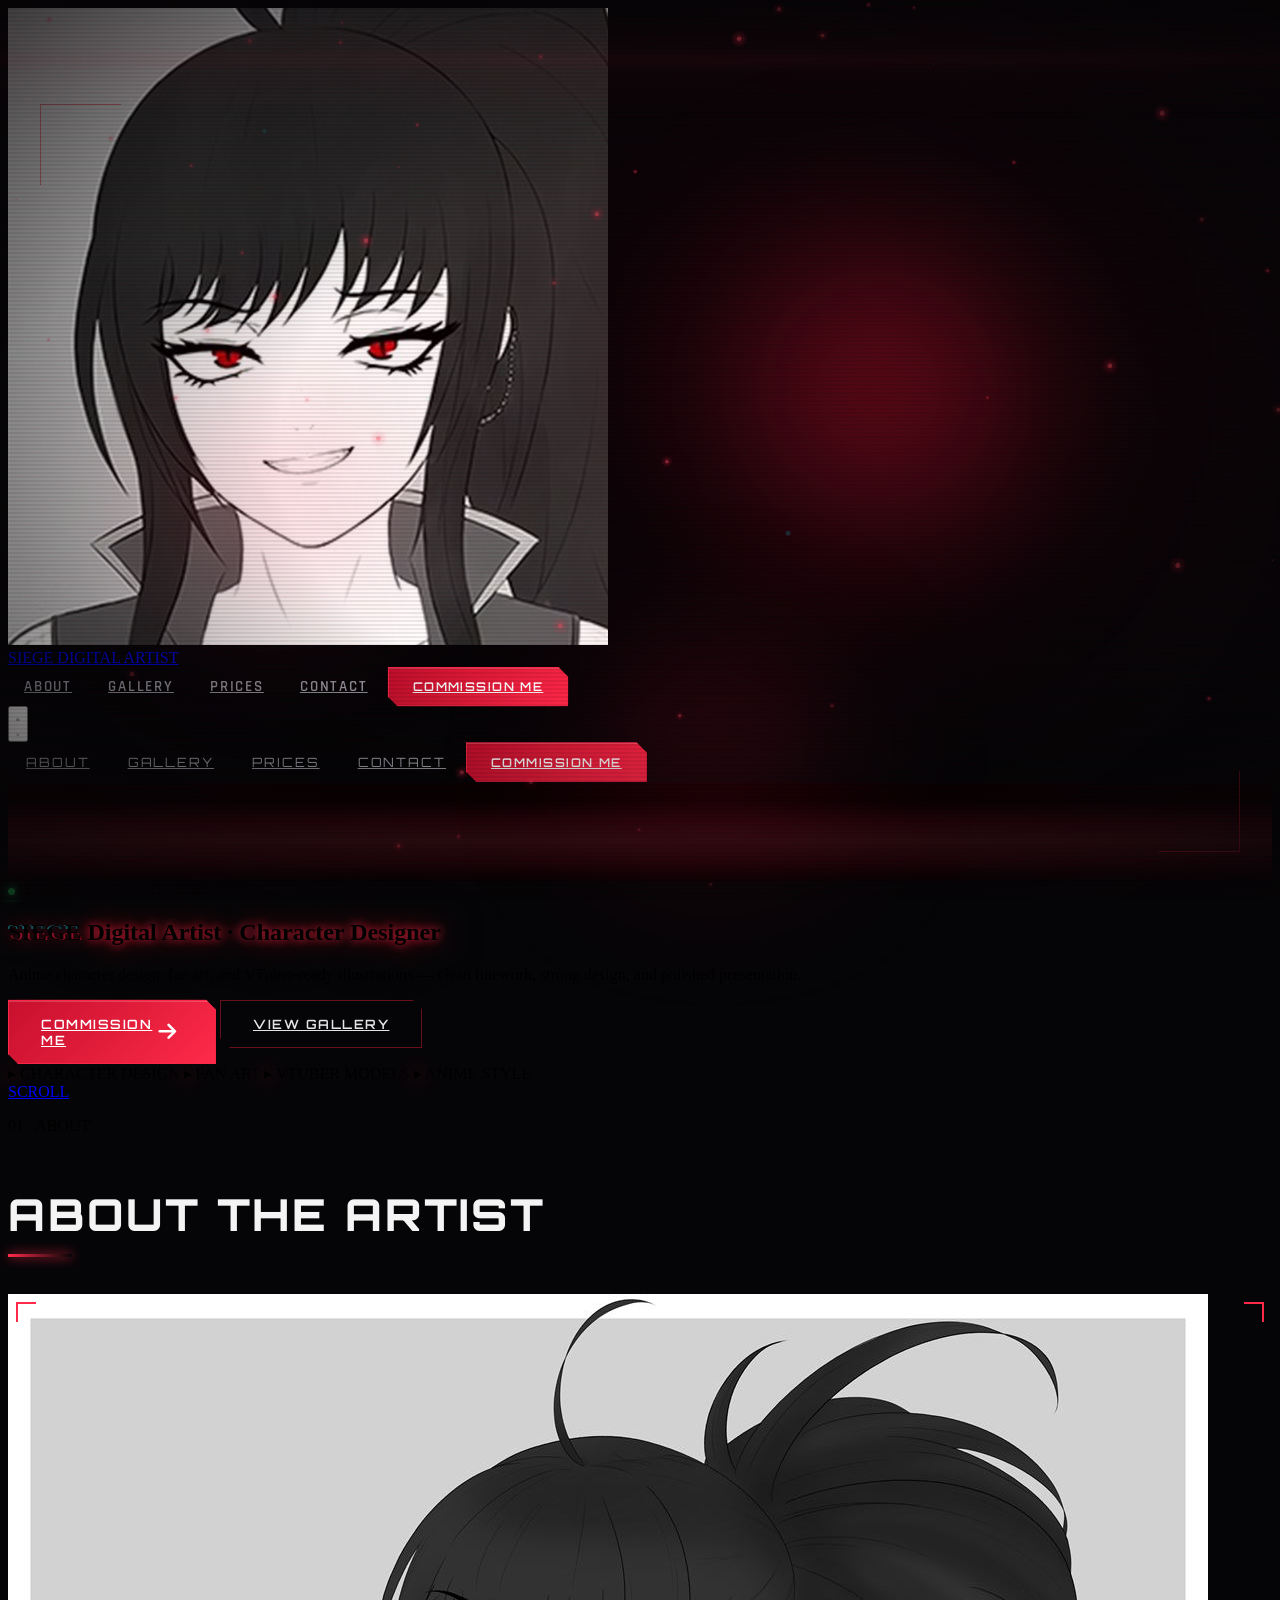
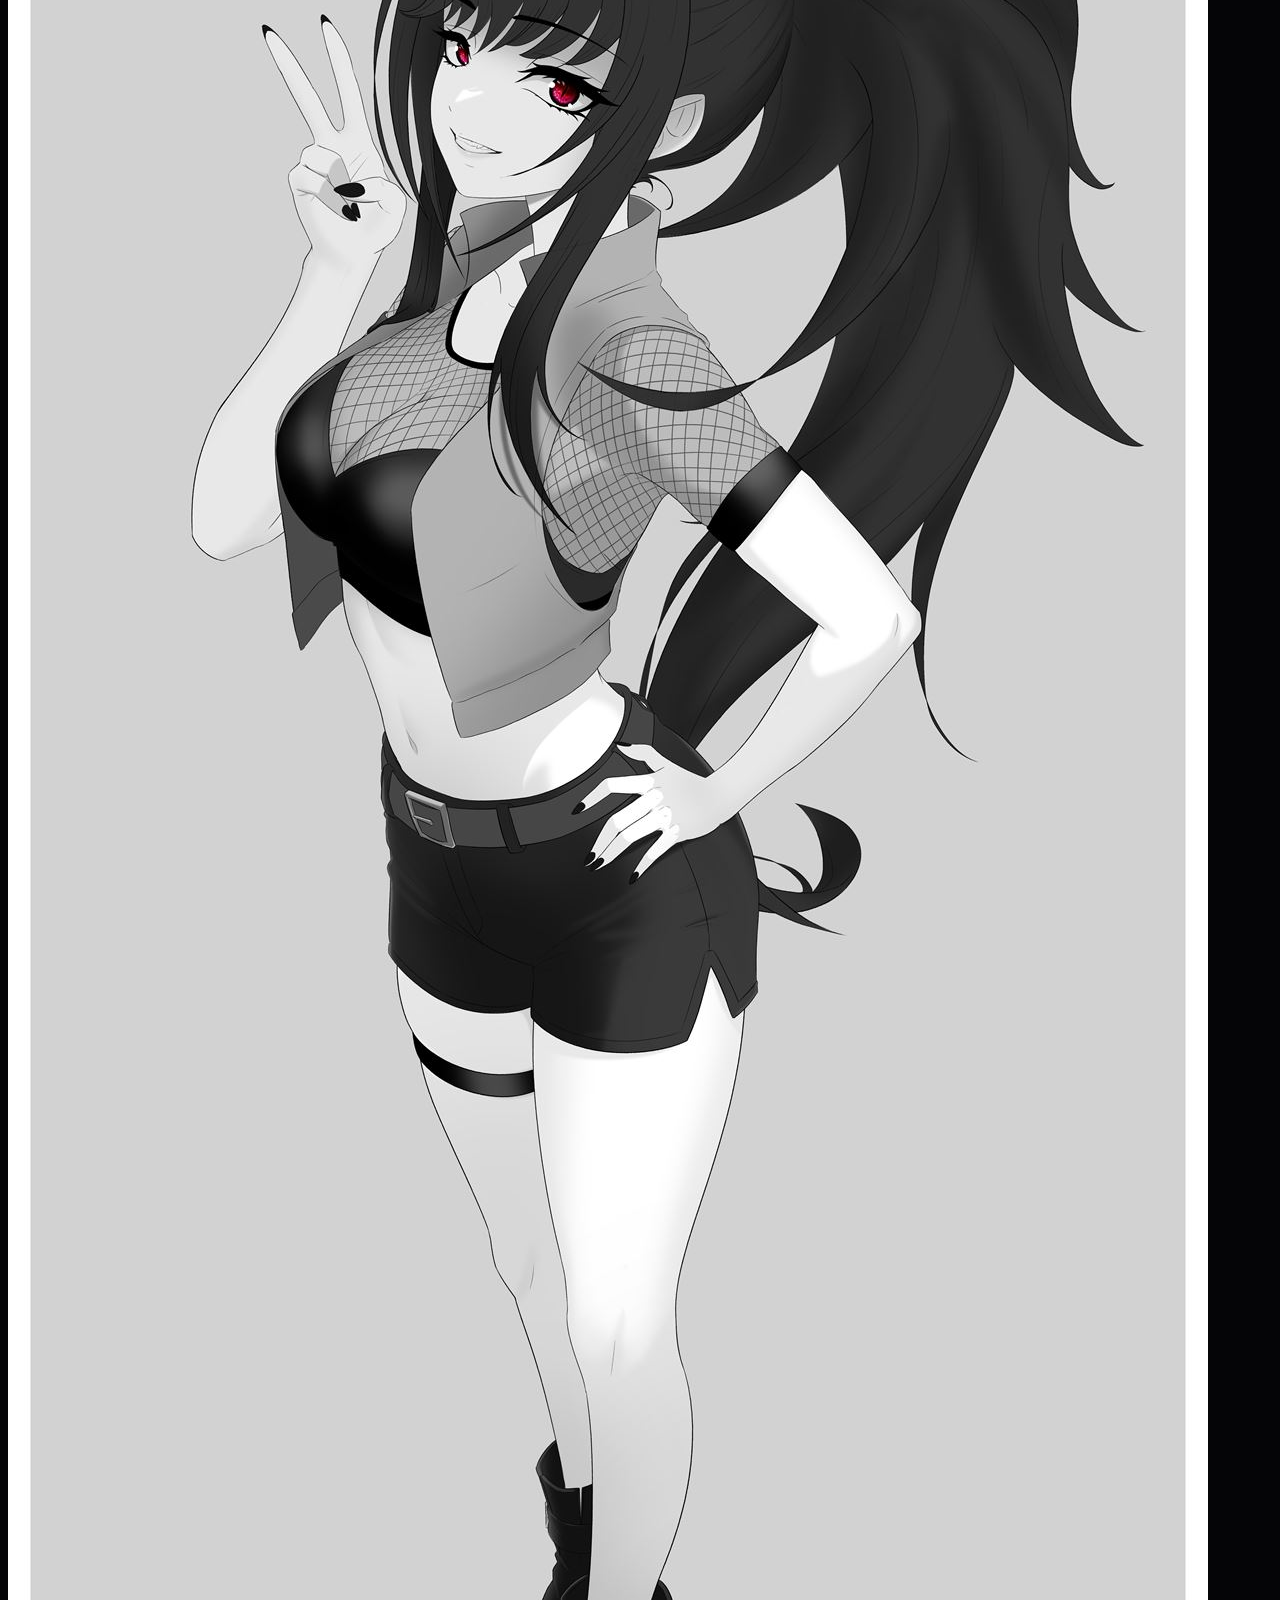
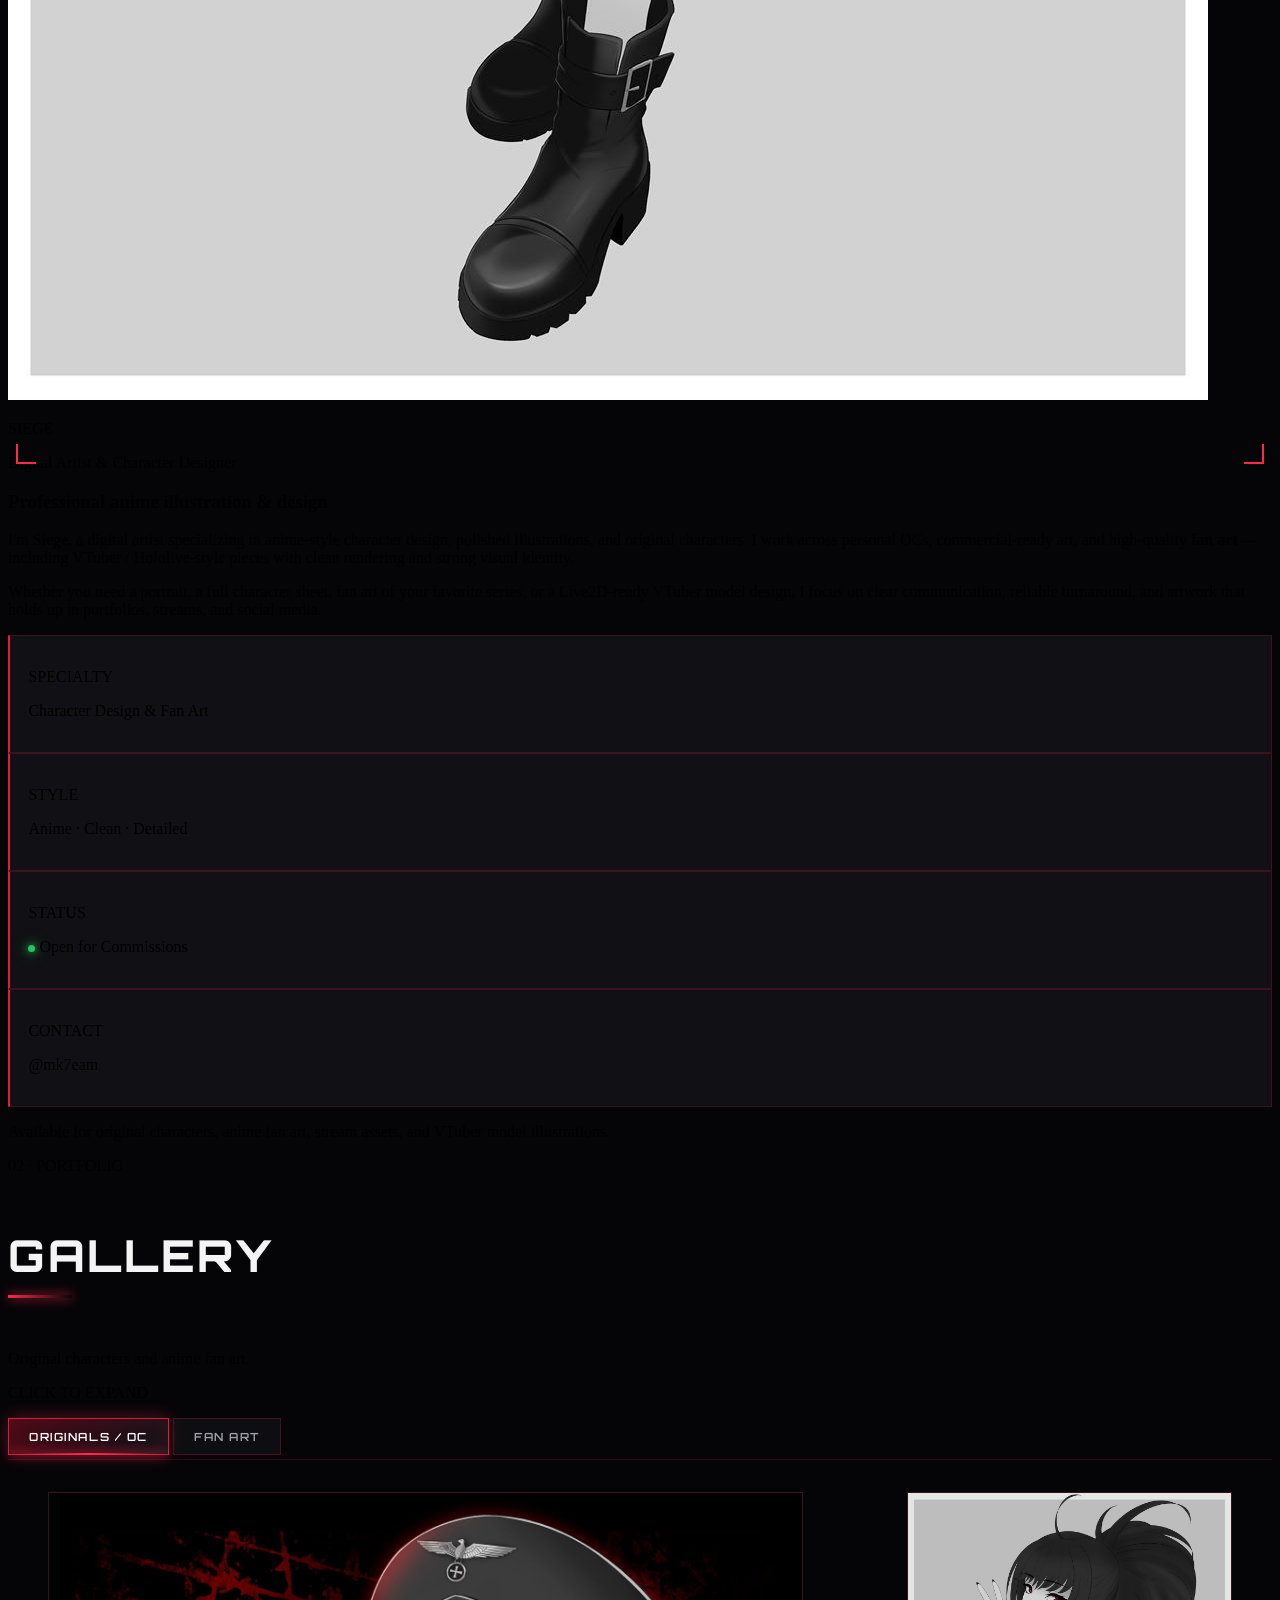
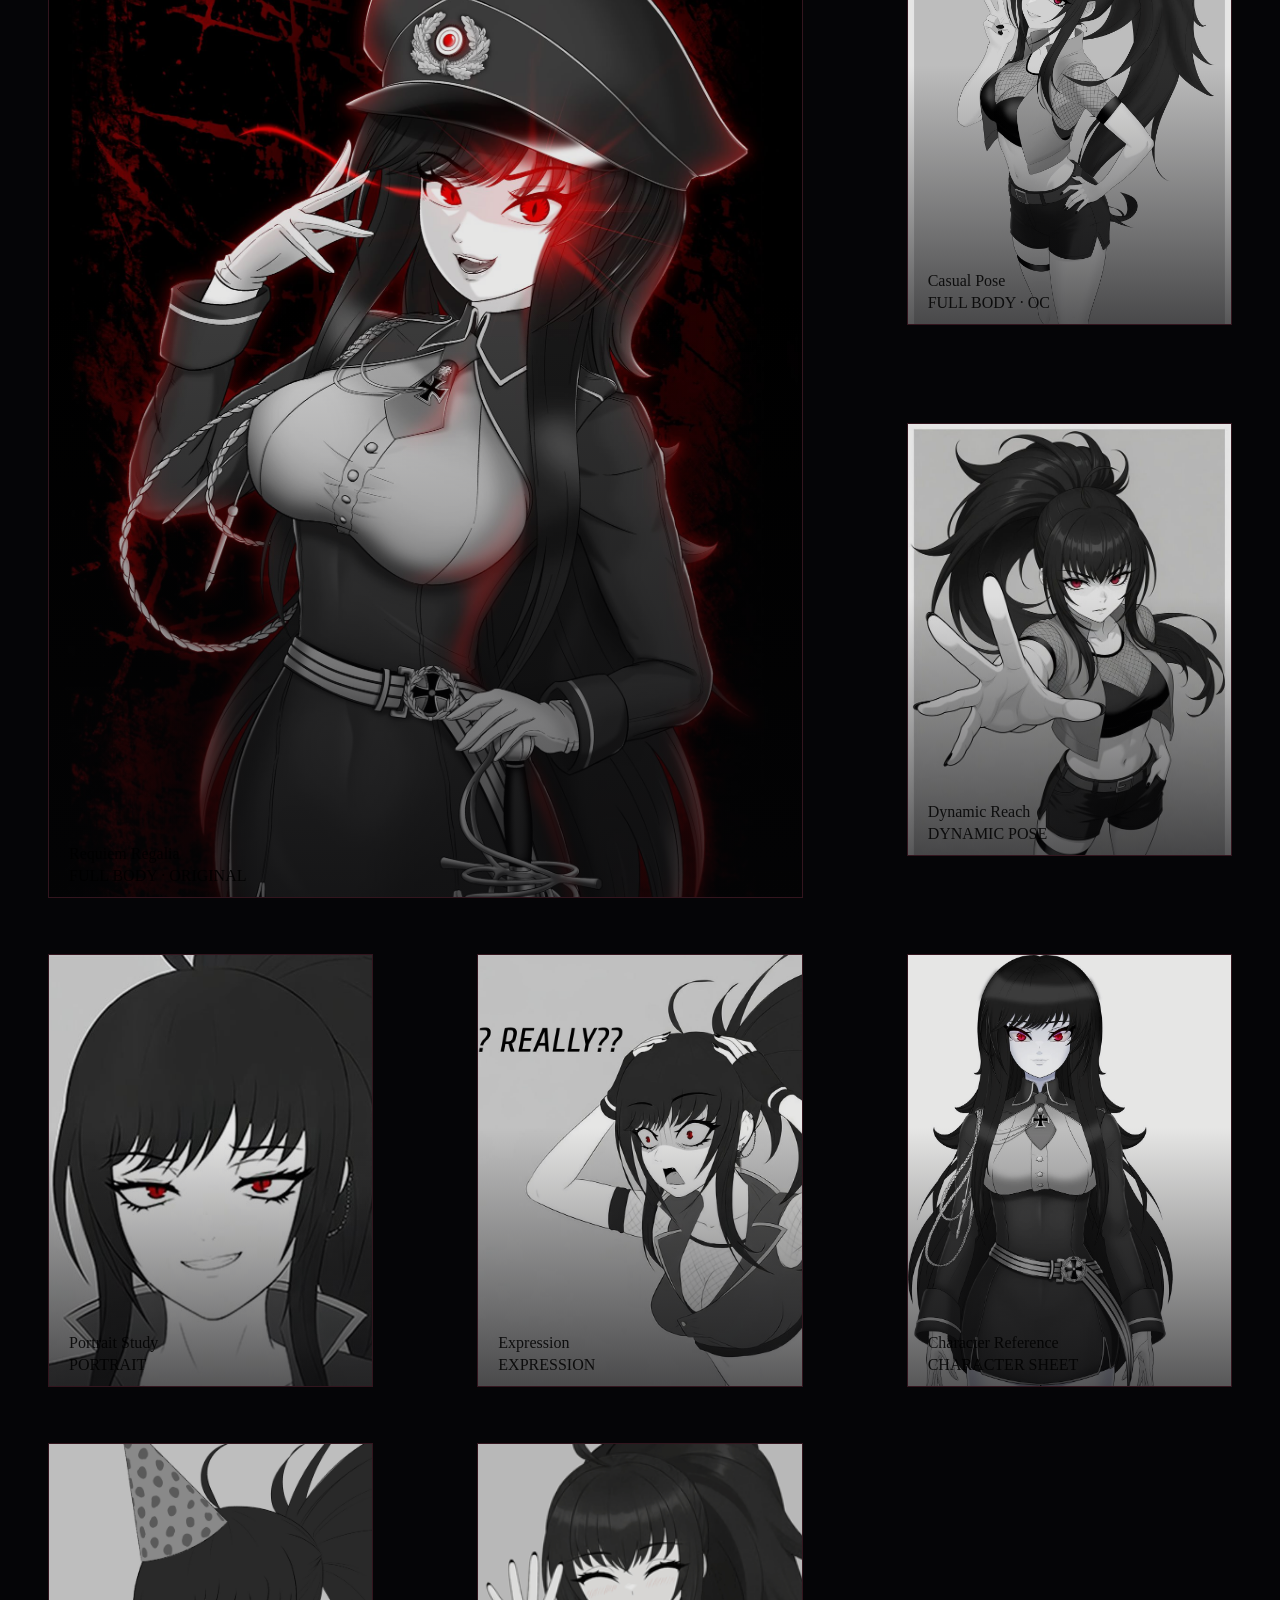
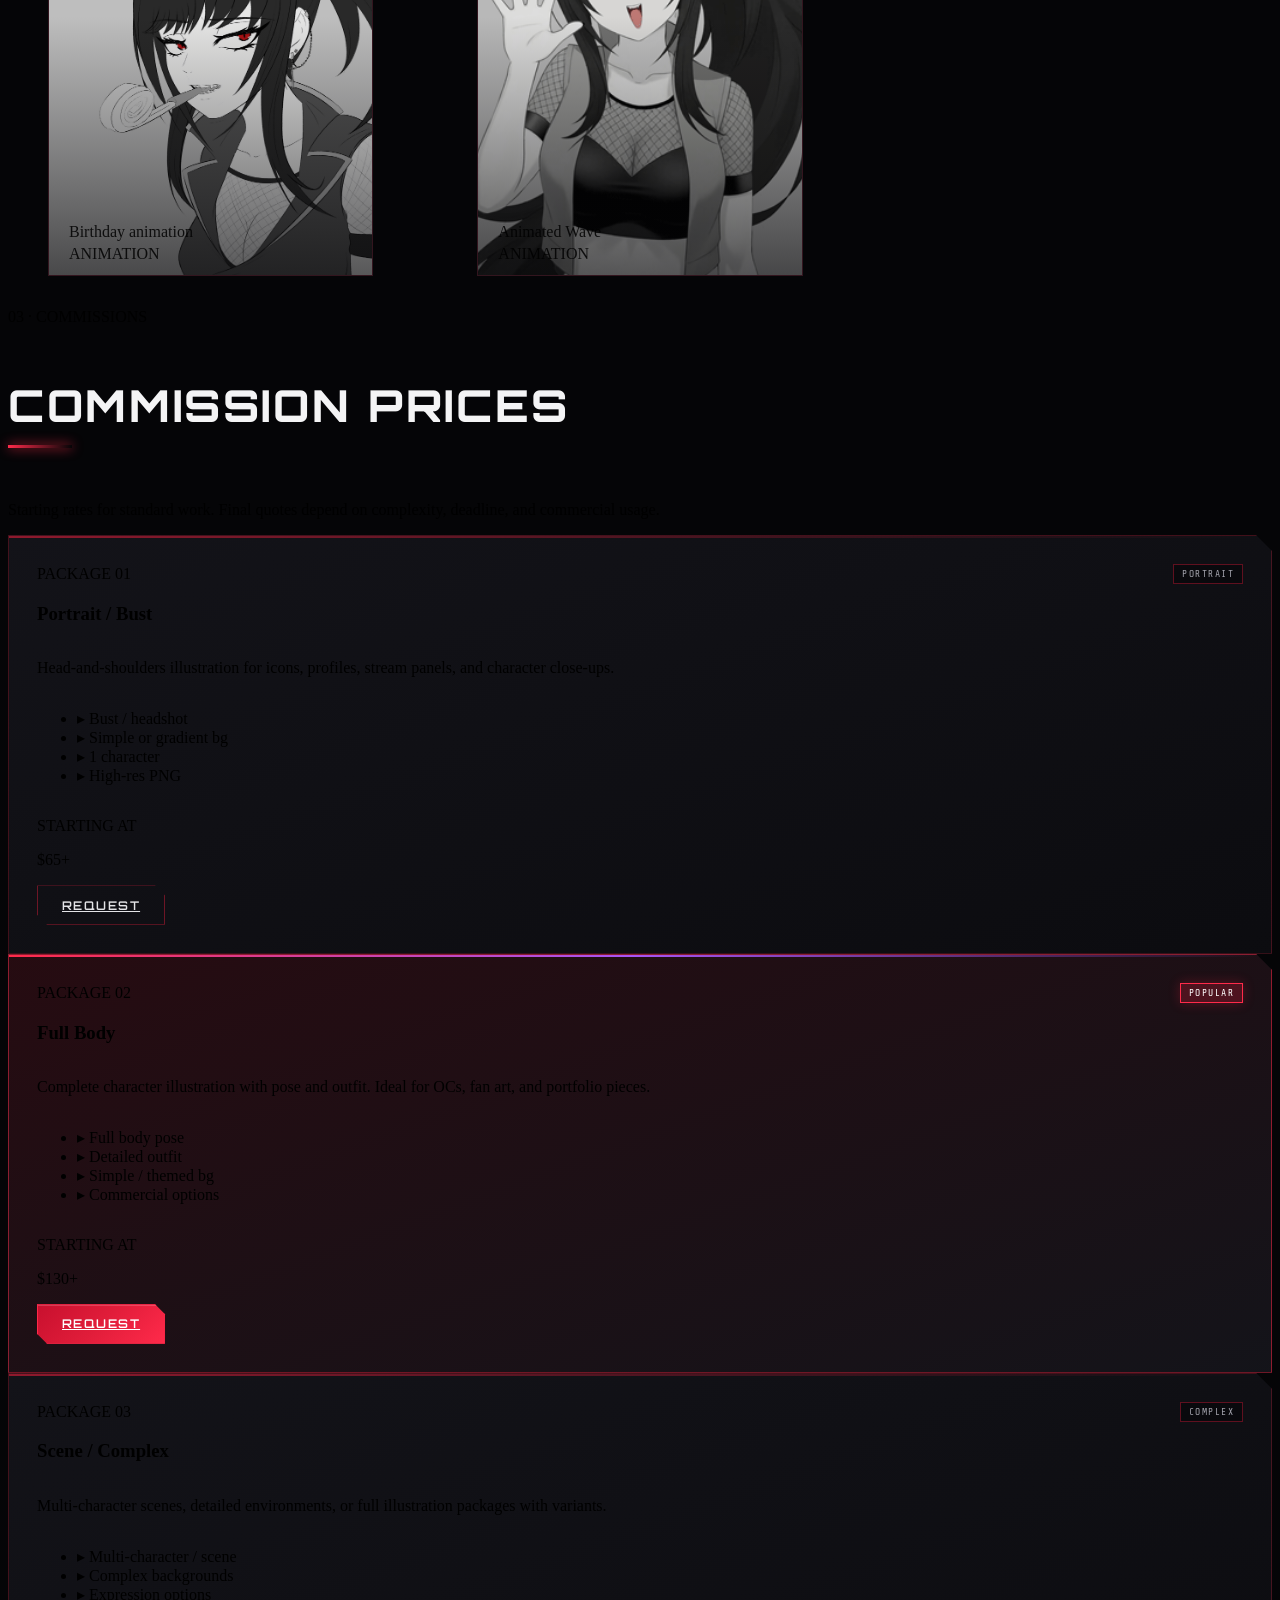
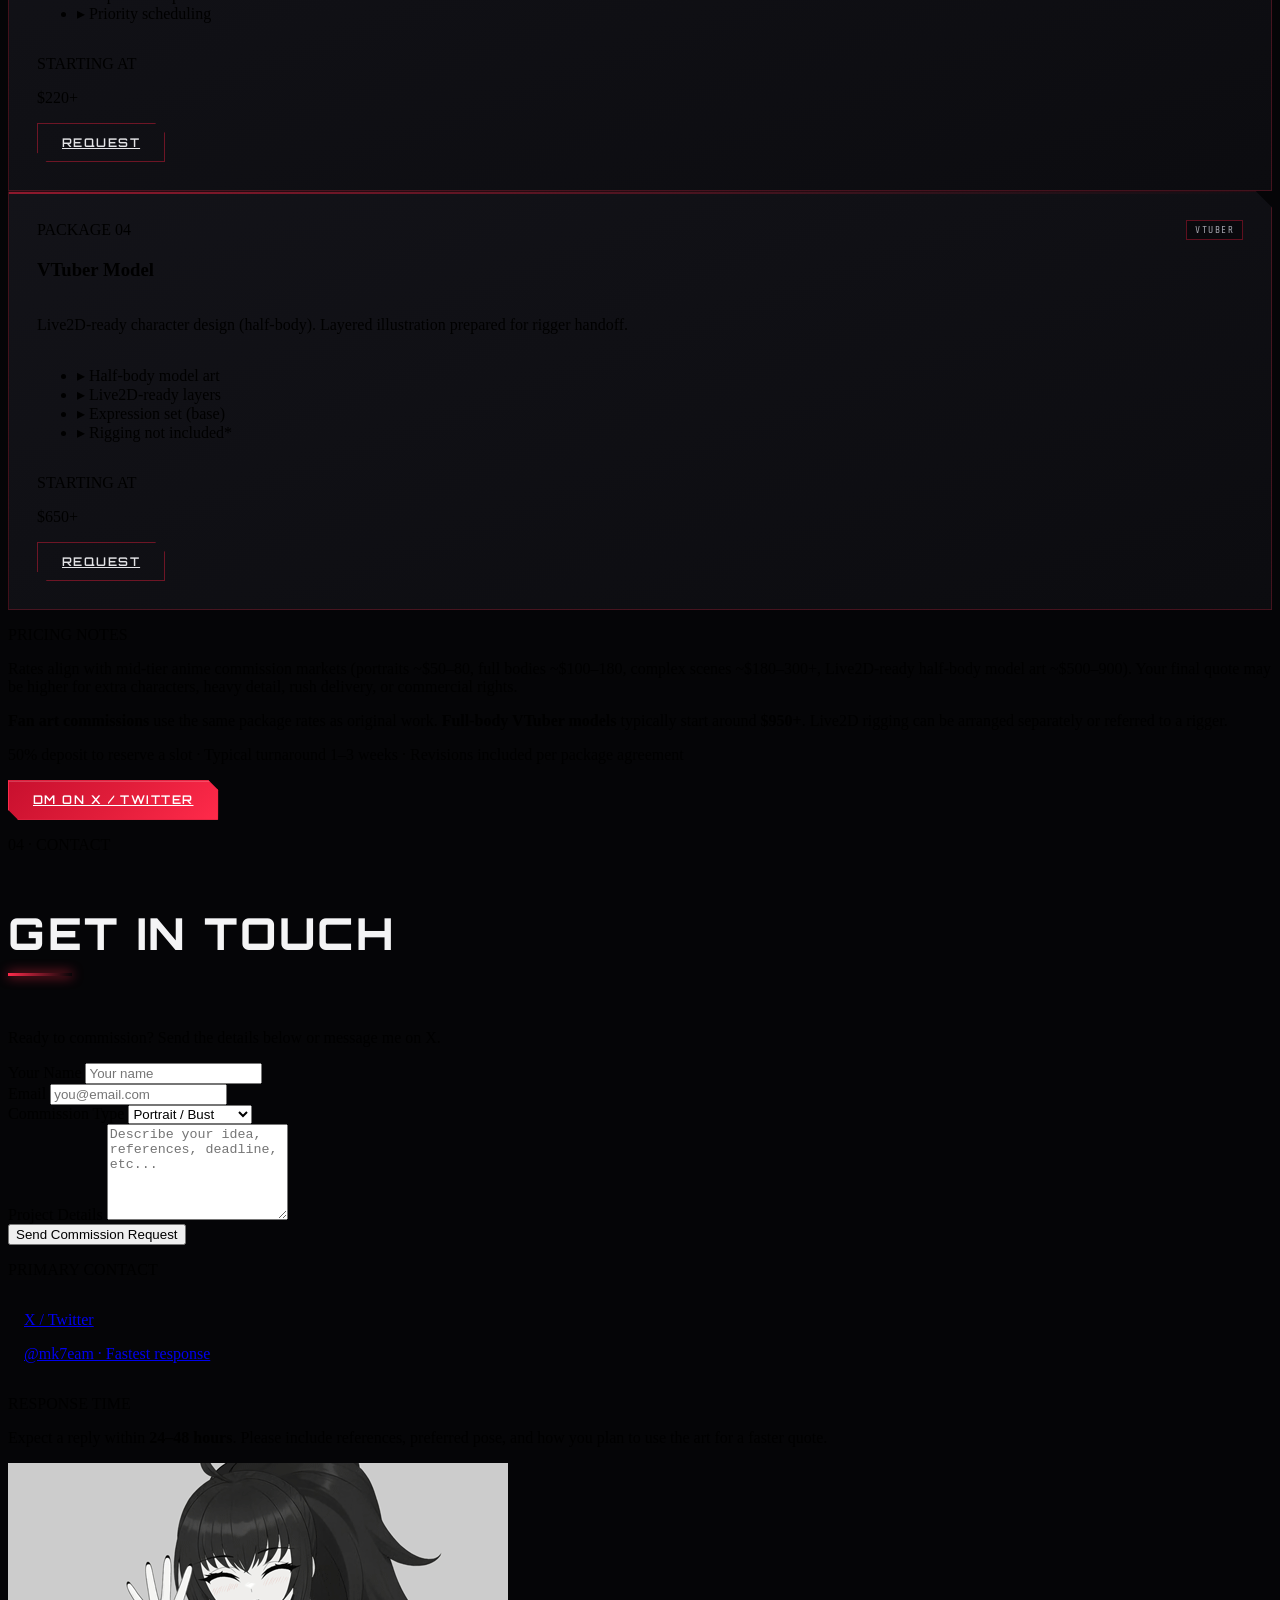
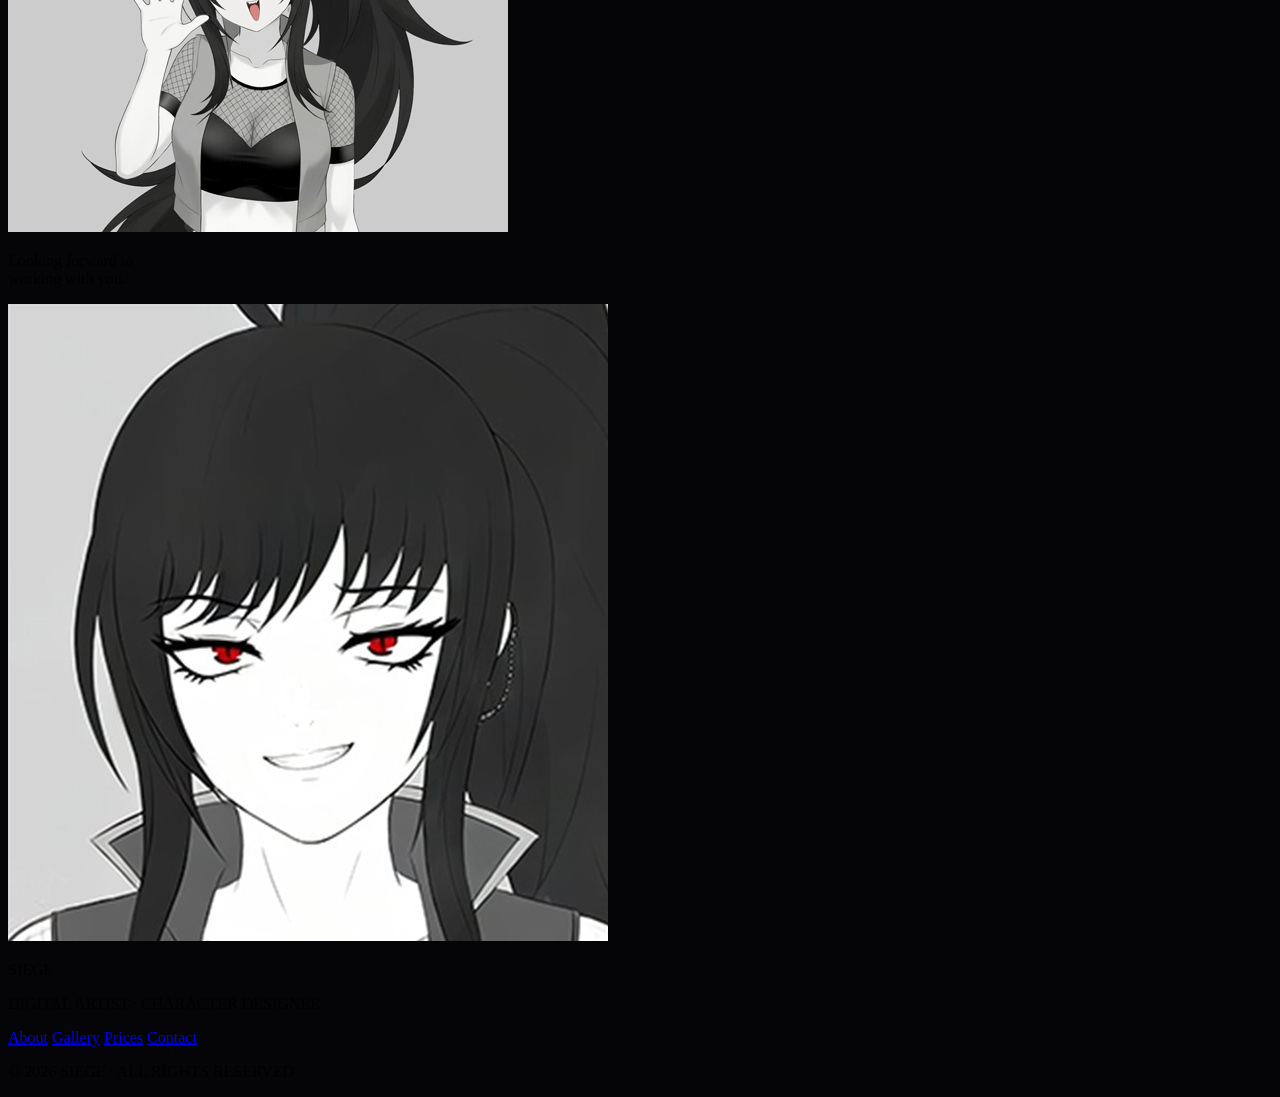
==== commit 820a0cf8: "GO" ====
--- a/index.html
+++ b/index.html
@@ -488,6 +488,17 @@
     </div>
   </div>
 
+  <!-- Form Confirmation Modal -->
+  <div id="form-modal" class="form-modal hidden" role="dialog" aria-modal="true" aria-label="Submission status">
+    <div class="form-modal-box">
+      <button id="form-modal-close" class="form-modal-close" aria-label="Close">&times;</button>
+      <div id="form-modal-icon" class="form-modal-icon"></div>
+      <p id="form-modal-title" class="form-modal-title font-display"></p>
+      <p id="form-modal-text" class="form-modal-text"></p>
+      <button id="form-modal-ok" class="btn-primary form-modal-ok">Close</button>
+    </div>
+  </div>
+
   <!-- ========== COMMISSIONS / PRICES ========== -->
   <section id="commissions" class="relative py-24 md:py-32">
     <div class="absolute inset-0 bg-ash"></div>
--- a/css/styles.css
+++ b/css/styles.css
@@ -926,6 +926,105 @@
   to { opacity: 1; }
 }
 
+/* ========== FORM MODAL ========== */
+.form-modal {
+  position: fixed;
+  inset: 0;
+  z-index: 300;
+  display: flex;
+  align-items: center;
+  justify-content: center;
+  background: rgba(5, 5, 7, 0.94);
+  backdrop-filter: blur(12px);
+  padding: 1.5rem;
+  animation: fadeIn 0.25s ease;
+}
+
+.form-modal.hidden {
+  display: none;
+}
+
+.form-modal-box {
+  position: relative;
+  width: 100%;
+  max-width: 420px;
+  background: linear-gradient(160deg, rgba(28, 28, 36, 0.95), rgba(10, 10, 13, 0.98));
+  border: 1px solid rgba(225, 29, 58, 0.35);
+  box-shadow:
+    0 0 0 1px rgba(255, 42, 74, 0.15),
+    0 0 50px rgba(225, 29, 58, 0.25),
+    0 25px 50px rgba(0, 0, 0, 0.6);
+  padding: 2.5rem 2rem 2rem;
+  text-align: center;
+  animation: fadeIn 0.3s ease;
+}
+
+.form-modal-box::before {
+  content: '';
+  position: absolute;
+  inset: 0;
+  pointer-events: none;
+  background: linear-gradient(180deg, rgba(225, 29, 58, 0.08), transparent 40%);
+}
+
+.form-modal-close {
+  position: absolute;
+  top: 0.75rem;
+  right: 1rem;
+  font-size: 1.75rem;
+  line-height: 1;
+  color: #a1a1aa;
+  background: none;
+  border: none;
+  cursor: pointer;
+  transition: color 0.2s, text-shadow 0.2s;
+}
+
+.form-modal-close:hover {
+  color: var(--neon);
+  text-shadow: 0 0 15px rgba(225, 29, 58, 0.7);
+}
+
+.form-modal-icon {
+  width: 56px;
+  height: 56px;
+  margin: 0 auto 1.25rem;
+  display: flex;
+  align-items: center;
+  justify-content: center;
+  border-radius: 50%;
+  font-size: 1.75rem;
+  border: 1px solid currentColor;
+}
+
+.form-modal.is-success .form-modal-icon {
+  color: #22c55e;
+  box-shadow: 0 0 25px rgba(34, 197, 94, 0.35);
+}
+
+.form-modal.is-error .form-modal-icon {
+  color: var(--neon);
+  box-shadow: 0 0 25px rgba(225, 29, 58, 0.35);
+}
+
+.form-modal-title {
+  font-size: 1.25rem;
+  letter-spacing: 0.06em;
+  color: #fff;
+  margin-bottom: 0.5rem;
+}
+
+.form-modal-text {
+  color: #a1a1aa;
+  font-size: 0.95rem;
+  line-height: 1.5;
+  margin-bottom: 1.75rem;
+}
+
+.form-modal-ok {
+  width: 100%;
+}
+
 /* ========== MISSION CARDS ========== */
 .mission-card {
   display: flex;
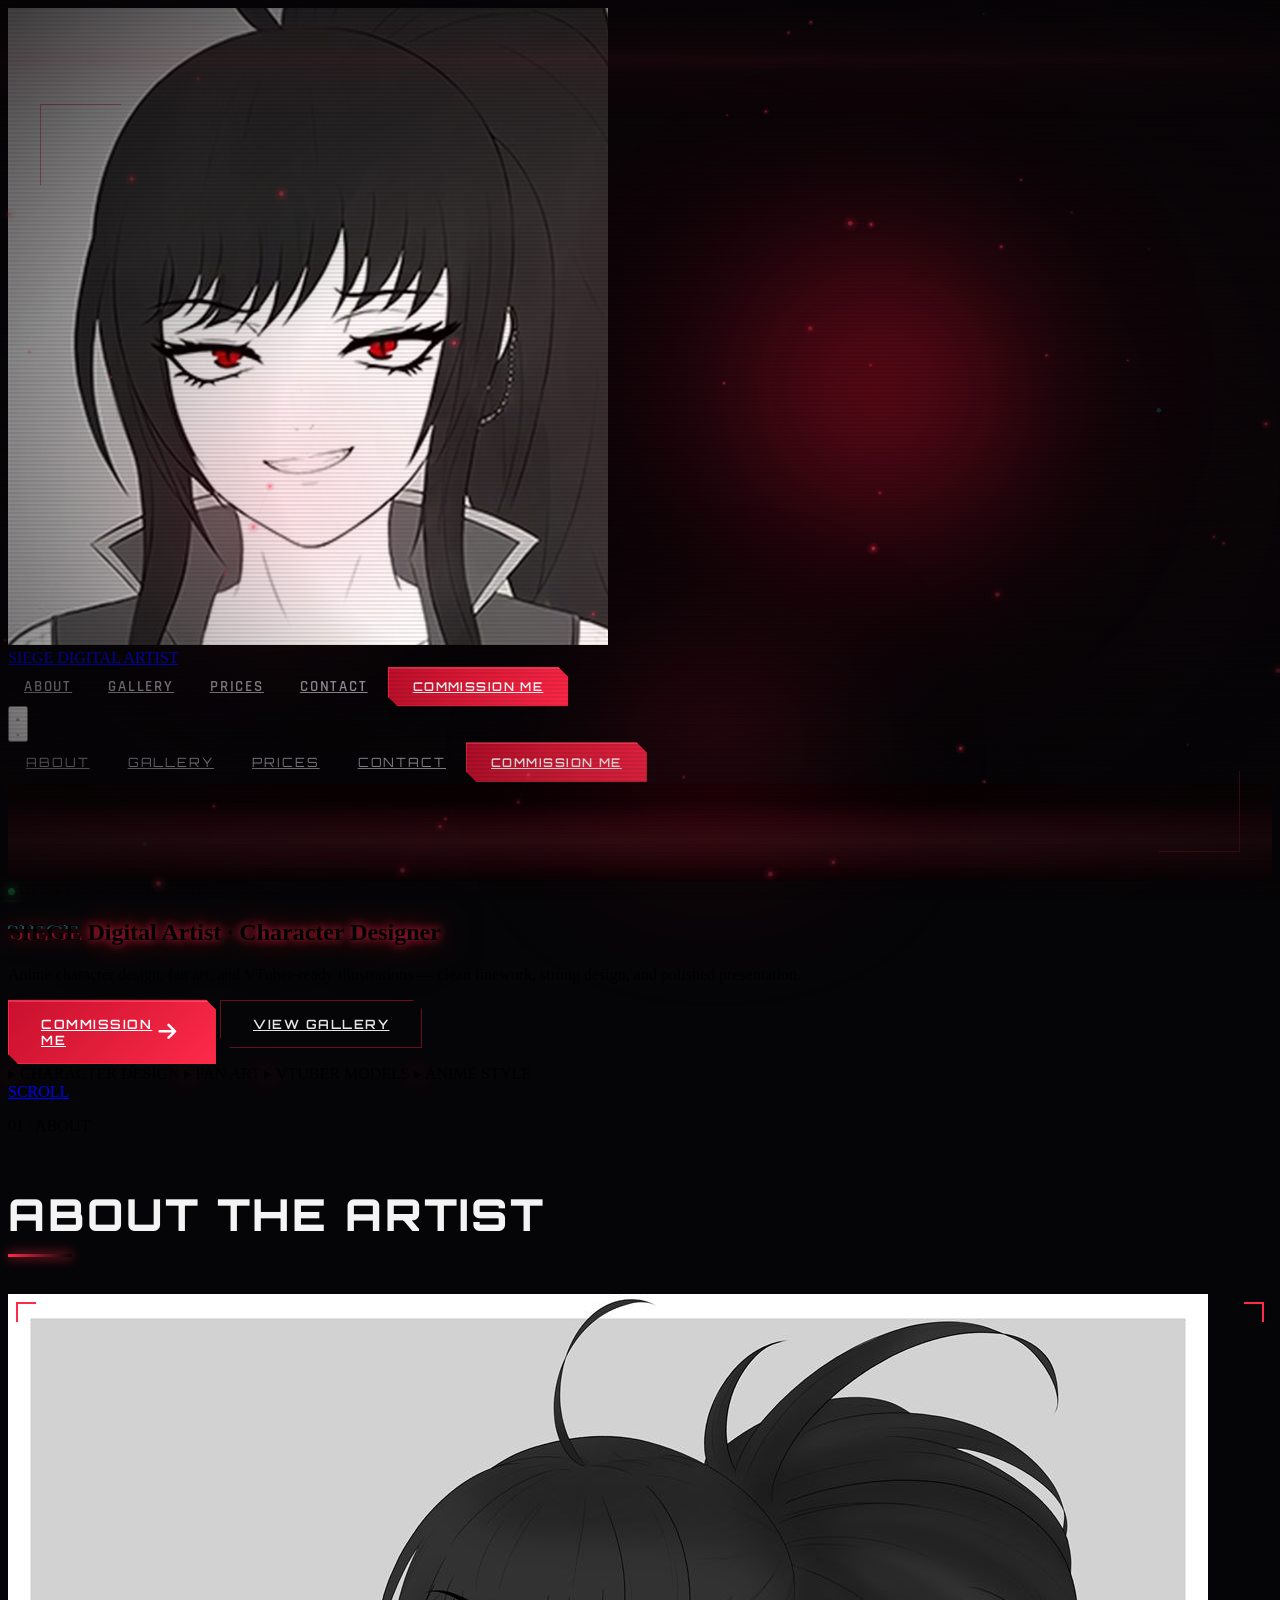
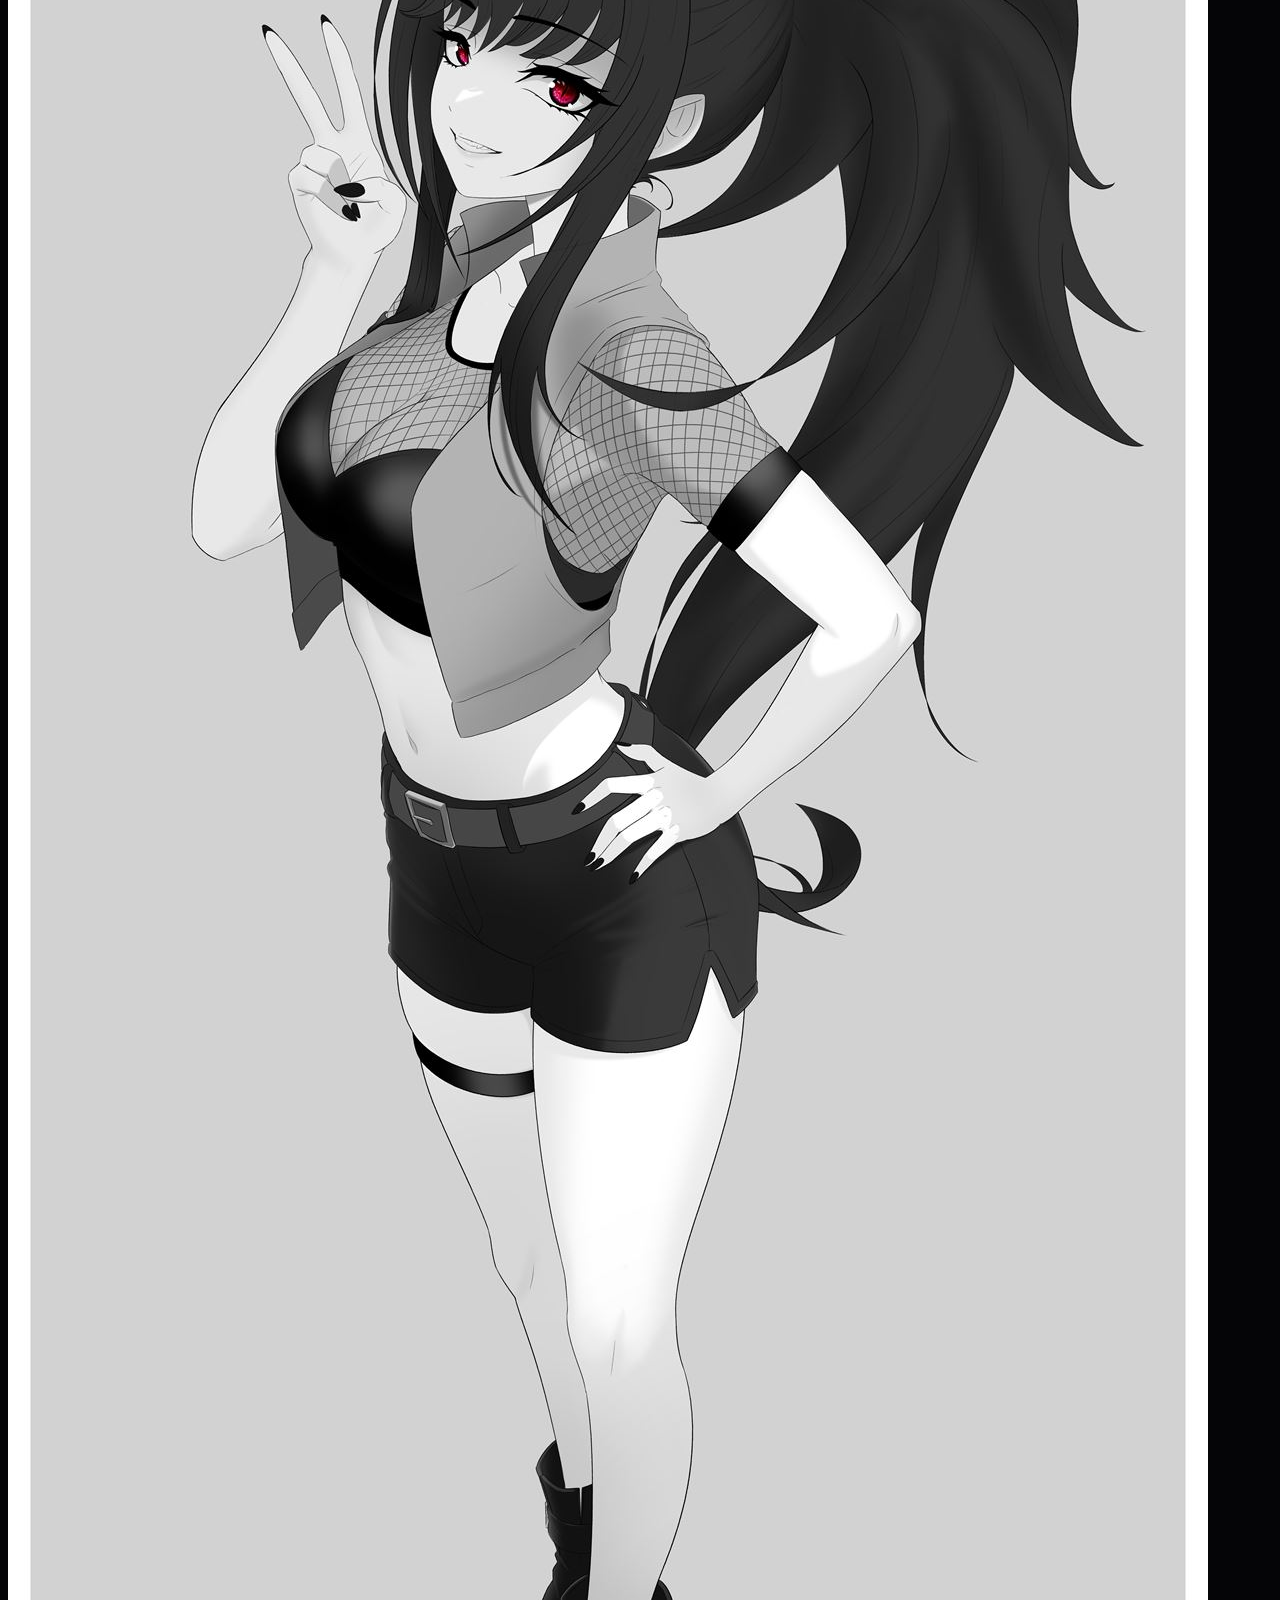
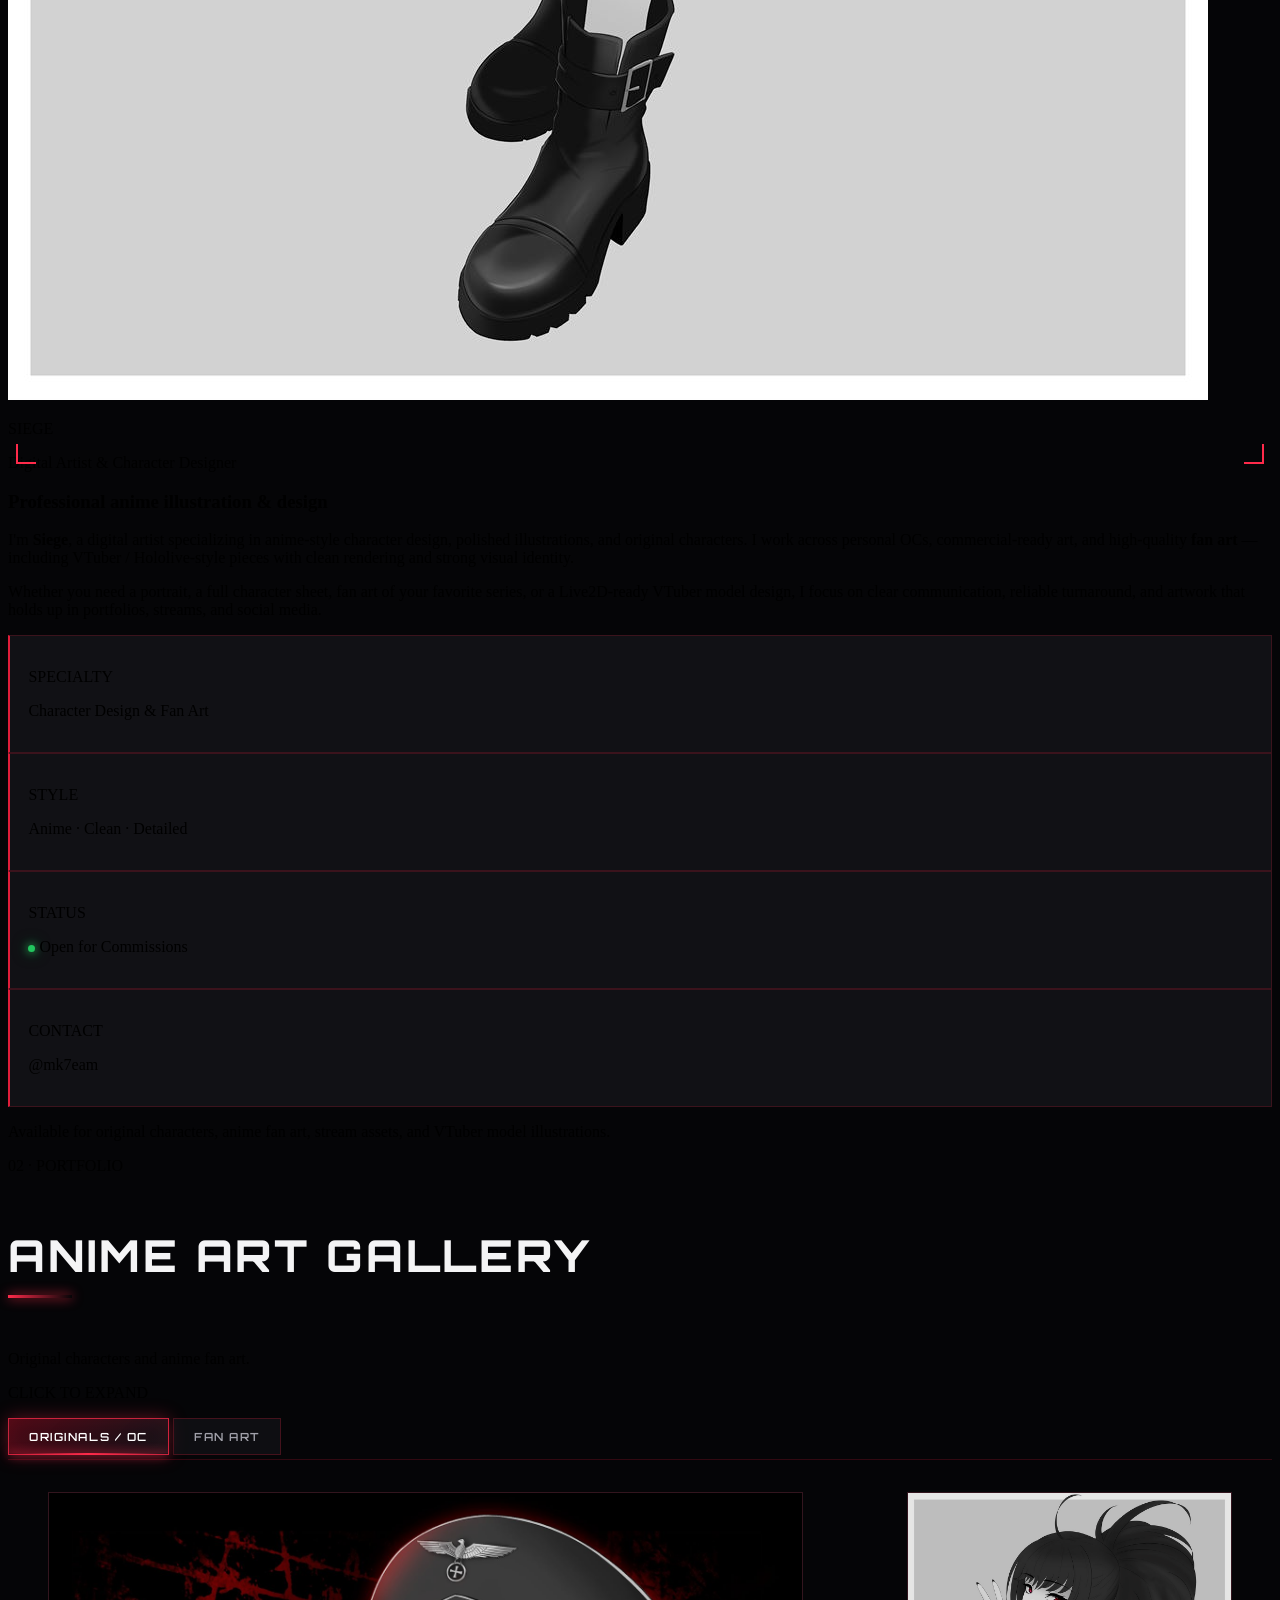
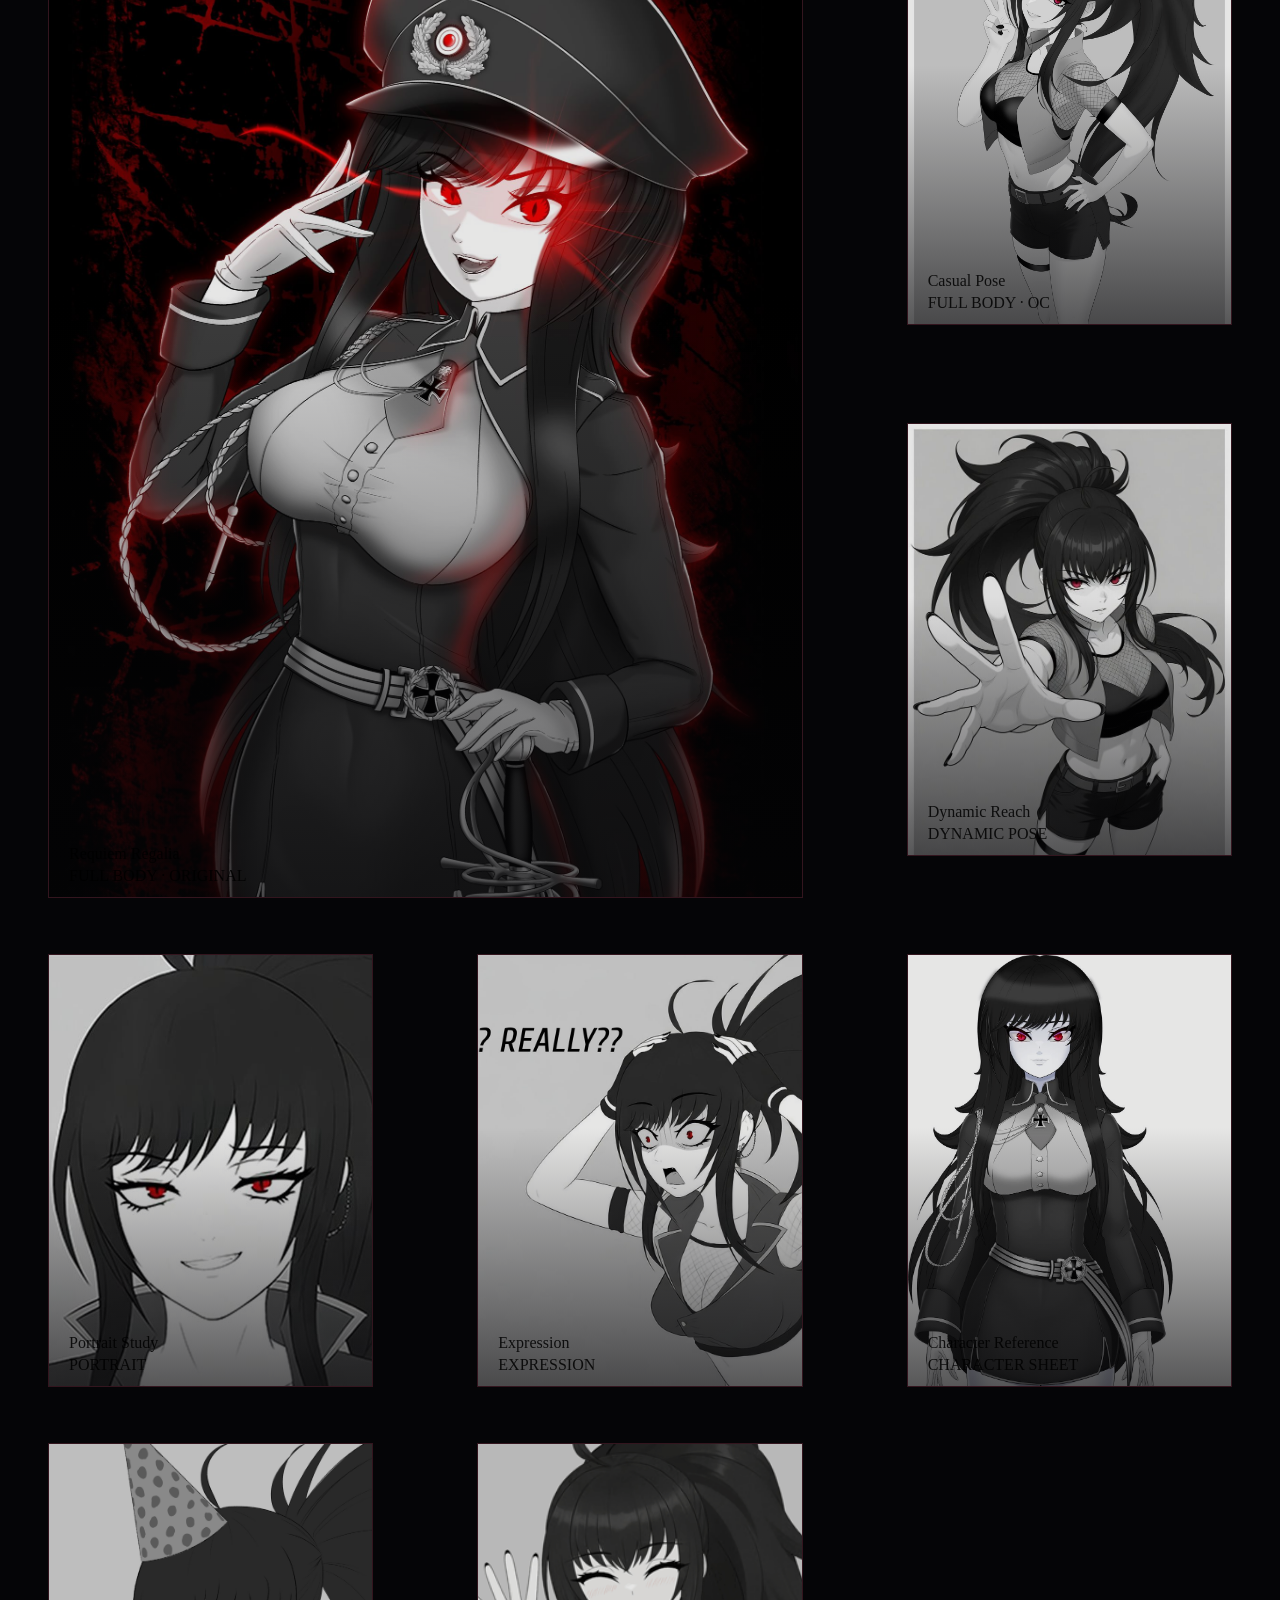
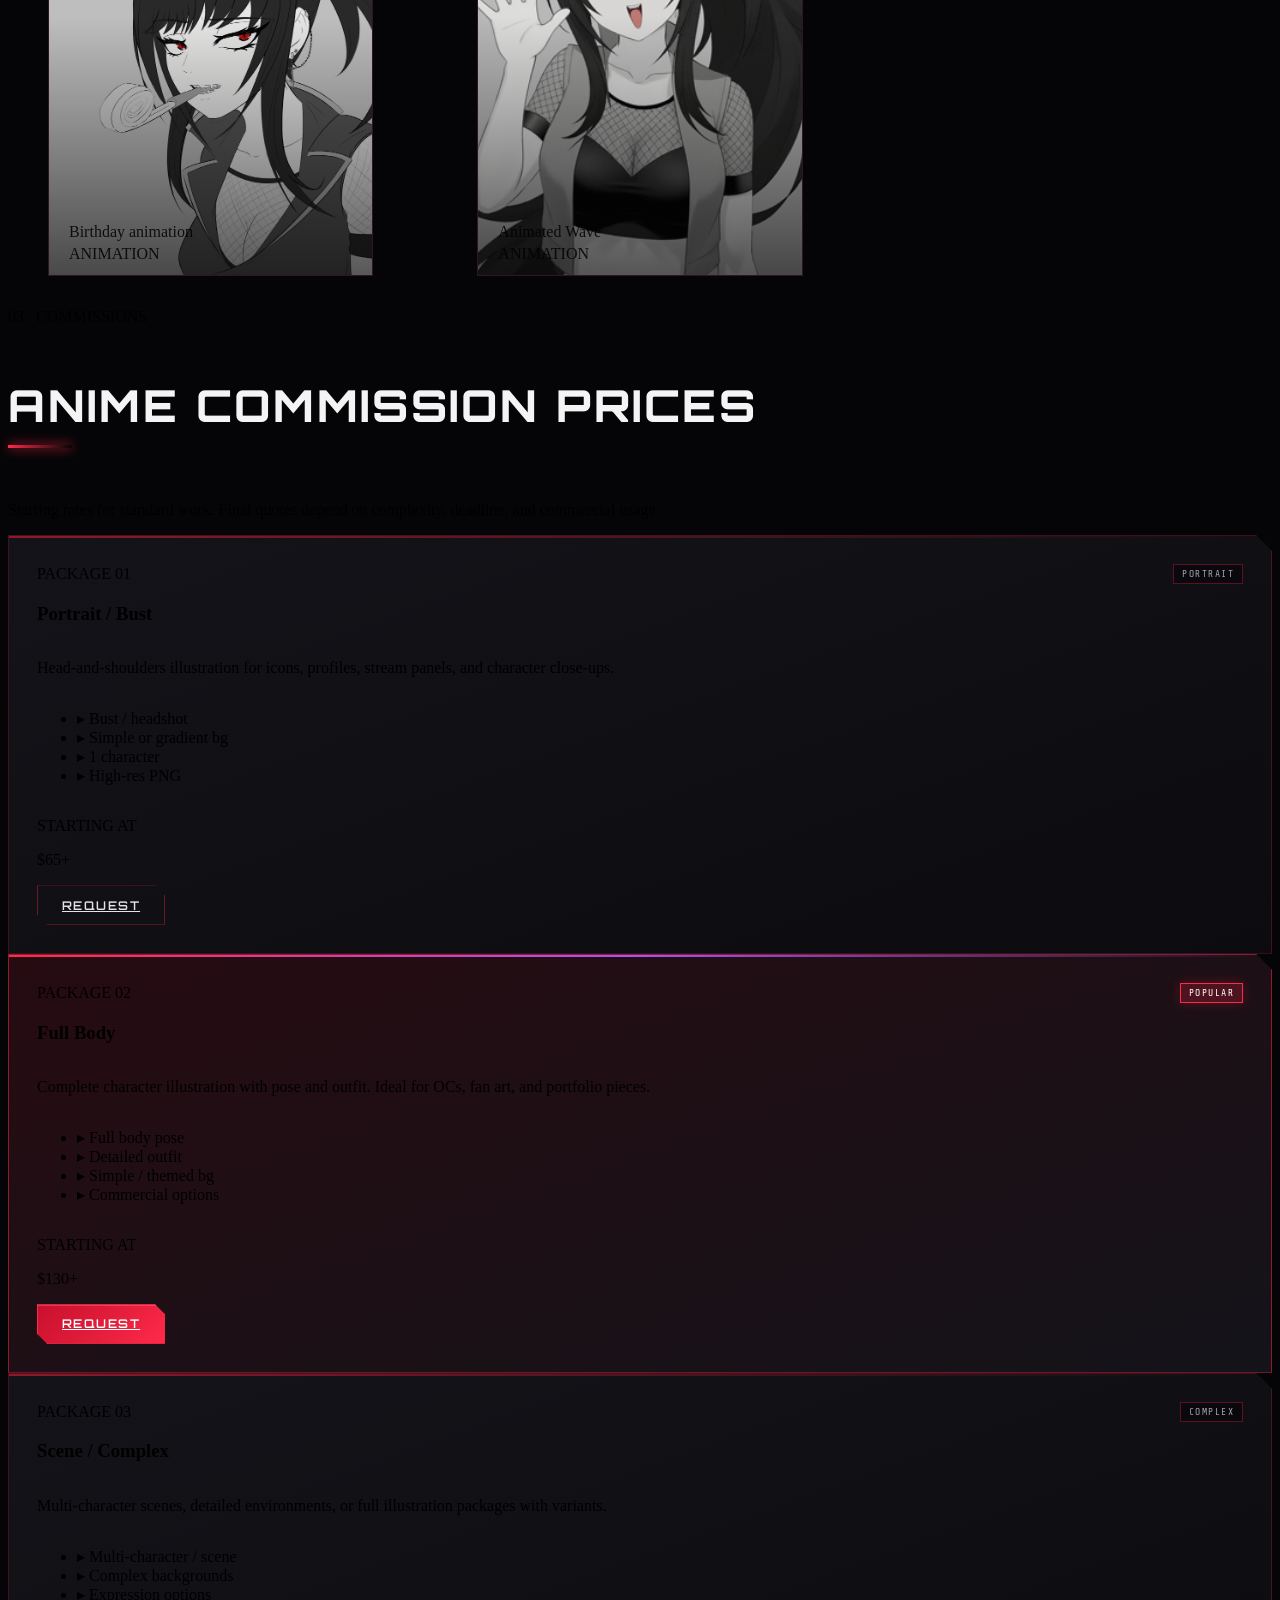
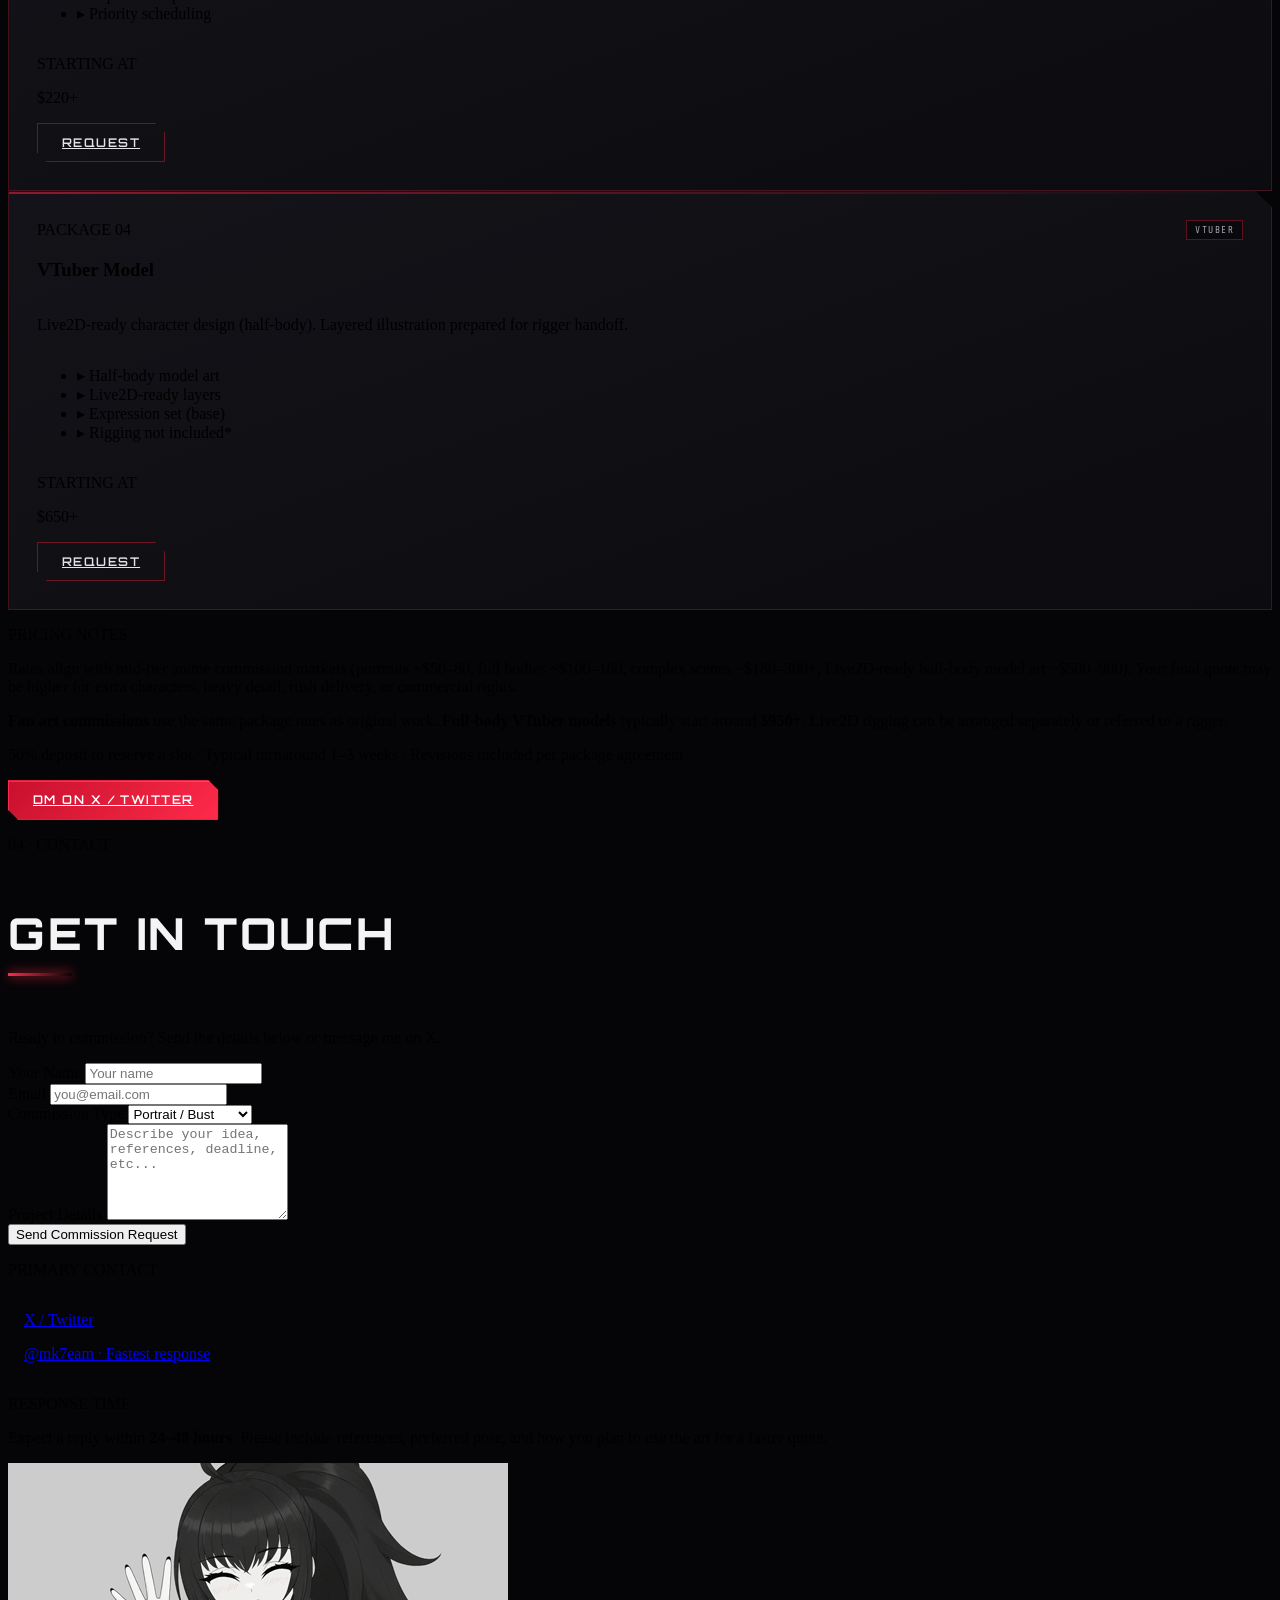
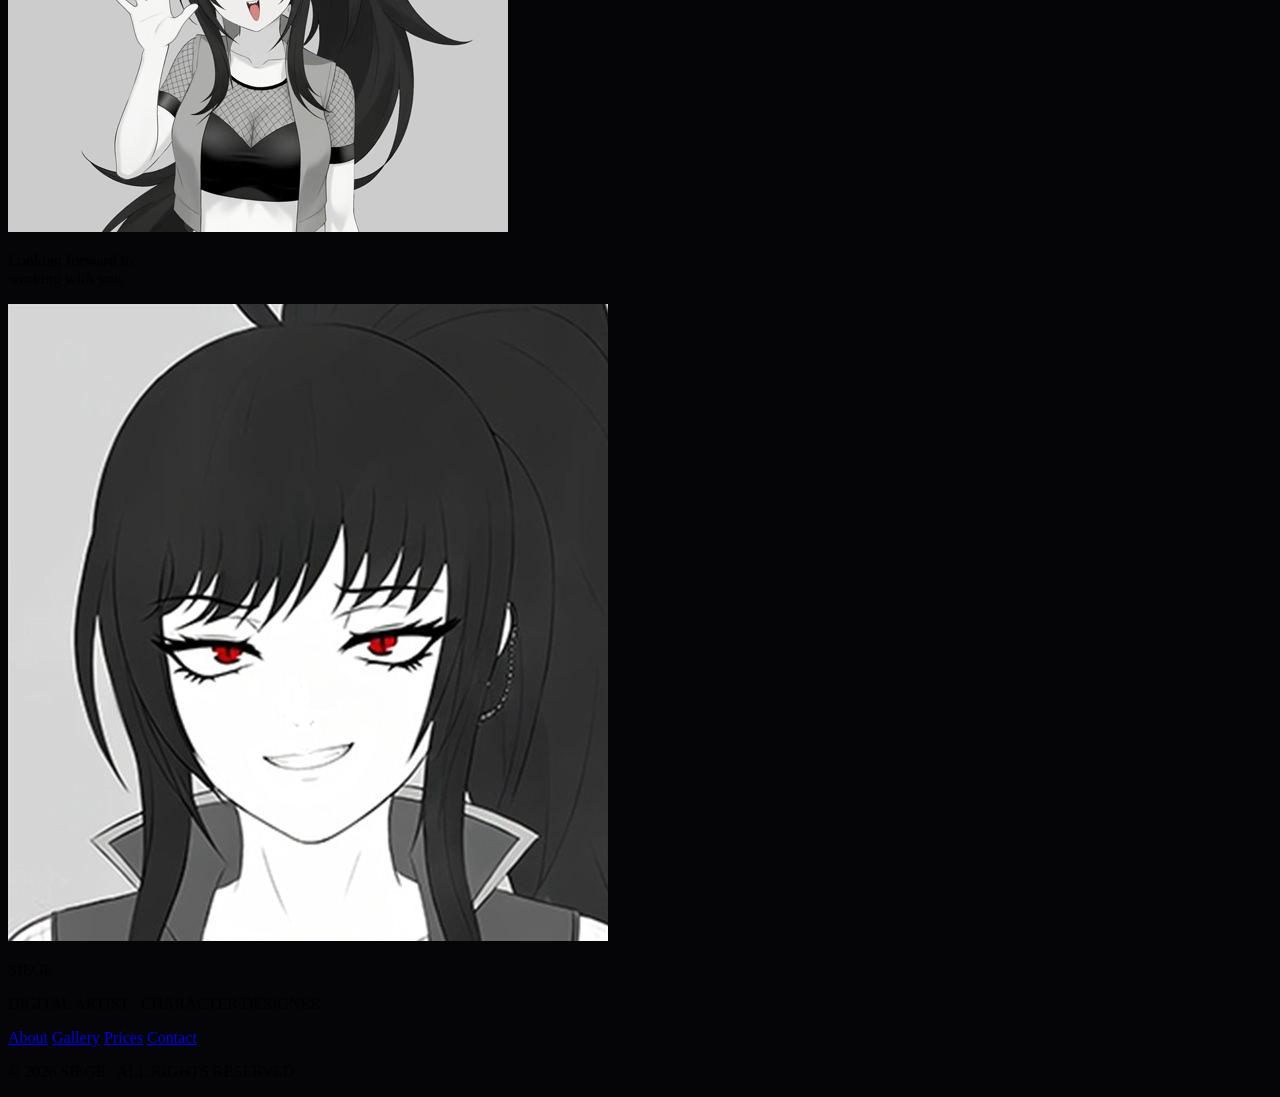
==== commit 92ce8bcc: "SEO OPTIMISATION" ====
--- a/index.html
+++ b/index.html
@@ -4,7 +4,43 @@
   <meta charset="UTF-8" />
   <meta name="viewport" content="width=device-width, initial-scale=1.0" />
   <meta name="description" content="Siege — Digital Artist & Character Designer. Anime commissions, fan art, and VTuber model design." />
+  <meta name="robots" content="index, follow" />
   <title>Siege — Digital Artist · Character Designer</title>
+
+  <!-- Canonical -->
+  <link rel="canonical" href="https://sieged4.github.io/Commissions/" />
+
+  <!-- Open Graph / social previews -->
+  <meta property="og:type" content="website" />
+  <meta property="og:url" content="https://sieged4.github.io/Commissions/" />
+  <meta property="og:site_name" content="Siege — Digital Artist" />
+  <meta property="og:title" content="Siege | Anime Digital Artist & Character Designer" />
+  <meta property="og:description" content="Anime character commissions, Hololive-style fan art, and Live2D-ready VTuber model design by Siege. Open for commissions." />
+  <meta property="og:image" content="https://sieged4.github.io/Commissions/assets/requiem-hero.jpg" />
+  <meta property="og:image:alt" content="Requiem, an original anime character illustration by Siege" />
+  <meta property="og:locale" content="en_US" />
+
+  <!-- Twitter Card -->
+  <meta name="twitter:card" content="summary_large_image" />
+  <meta name="twitter:site" content="@mk7eam" />
+  <meta name="twitter:title" content="Siege | Anime Digital Artist & Character Designer" />
+  <meta name="twitter:description" content="Anime commissions, fan art, and VTuber model design. Open for commissions." />
+  <meta name="twitter:image" content="https://sieged4.github.io/Commissions/assets/requiem-hero.jpg" />
+
+  <!-- Structured data -->
+  <script type="application/ld+json">
+  {
+    "@context": "https://schema.org",
+    "@type": "Person",
+    "name": "Siege",
+    "url": "https://sieged4.github.io/Commissions/",
+    "image": "https://sieged4.github.io/Commissions/assets/avatar.jpg",
+    "jobTitle": "Digital Artist",
+    "description": "Anime digital artist specializing in character design, fan art, and Live2D-ready VTuber model illustrations. Open for commissions.",
+    "sameAs": ["https://x.com/mk7eam"],
+    "knowsAbout": ["Anime illustration", "Character design", "Fan art", "VTuber models"]
+  }
+  </script>
 
   <!-- Fonts -->
   <link rel="preconnect" href="https://fonts.googleapis.com" />
@@ -226,7 +262,7 @@
             <div class="relative overflow-hidden border border-crimson/30 bg-steel">
               <img
                 src="assets/pose-full.jpg"
-                alt="Siege original character"
+                alt="Siege, anime digital artist — original character illustration"
                 class="w-full aspect-[3/4] object-cover object-top transition duration-700 group-hover:scale-105"
                 loading="lazy"
               />
@@ -300,7 +336,7 @@
       <div class="mb-10 md:mb-12 flex flex-col md:flex-row md:items-end md:justify-between gap-6">
         <div>
           <p class="font-mono text-xs tracking-[0.35em] text-crimson mb-3">02 · PORTFOLIO</p>
-          <h2 class="section-title">Gallery</h2>
+          <h2 class="section-title">Anime Art Gallery</h2>
           <p class="mt-3 text-mist max-w-md text-lg">Original characters and anime fan art.</p>
         </div>
         <p class="font-mono text-xs text-mist/40 tracking-wider">CLICK TO EXPAND</p>
@@ -467,7 +503,7 @@
           </figure>
 
           <figure class="gallery-item group" data-src="assets/fanart/akirose998.jpg" data-title="Aki Rosenthal 998k" data-tag="Hololive Fan Art">
-            <img src="assets/fanart/akirose998.jpg" alt="Aki Rosenthal Swimsut" loading="lazy" />
+            <img src="assets/fanart/akirose998.jpg" alt="Aki Rosenthal swimsuit fan art" loading="lazy" />
             <figcaption class="gallery-caption">
               <span class="font-display text-sm tracking-wider">Swimsuit</span>
               <span class="font-mono text-[10px] text-crimson">HOLOLIVE FAN ART</span>
@@ -508,7 +544,7 @@
     <div class="relative max-w-7xl mx-auto px-4 sm:px-6 lg:px-8">
       <div class="mb-16 md:mb-20">
         <p class="font-mono text-xs tracking-[0.35em] text-crimson mb-3">03 · COMMISSIONS</p>
-        <h2 class="section-title">Commission Prices</h2>
+        <h2 class="section-title">Anime Commission Prices</h2>
         <p class="mt-3 text-mist max-w-2xl text-lg">
           Starting rates for standard work. Final quotes depend on complexity, deadline, and commercial usage.
         </p>
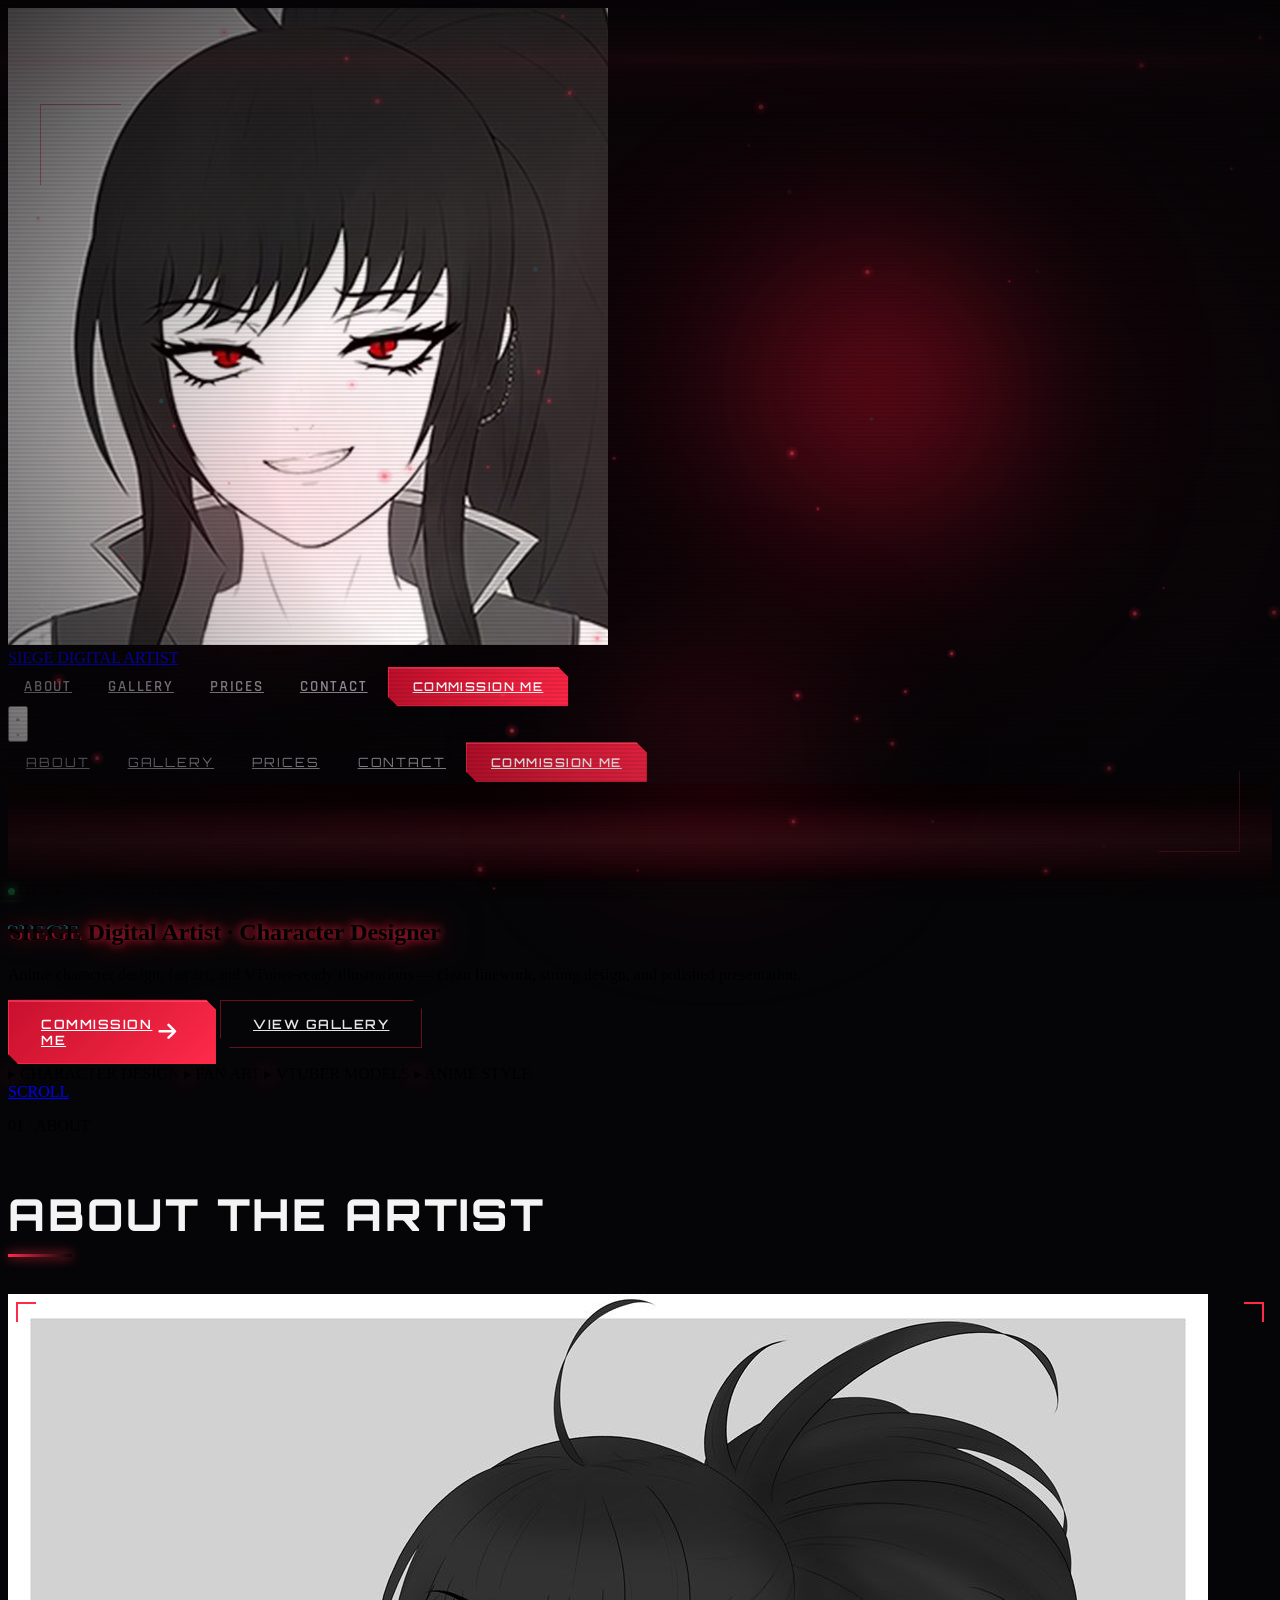
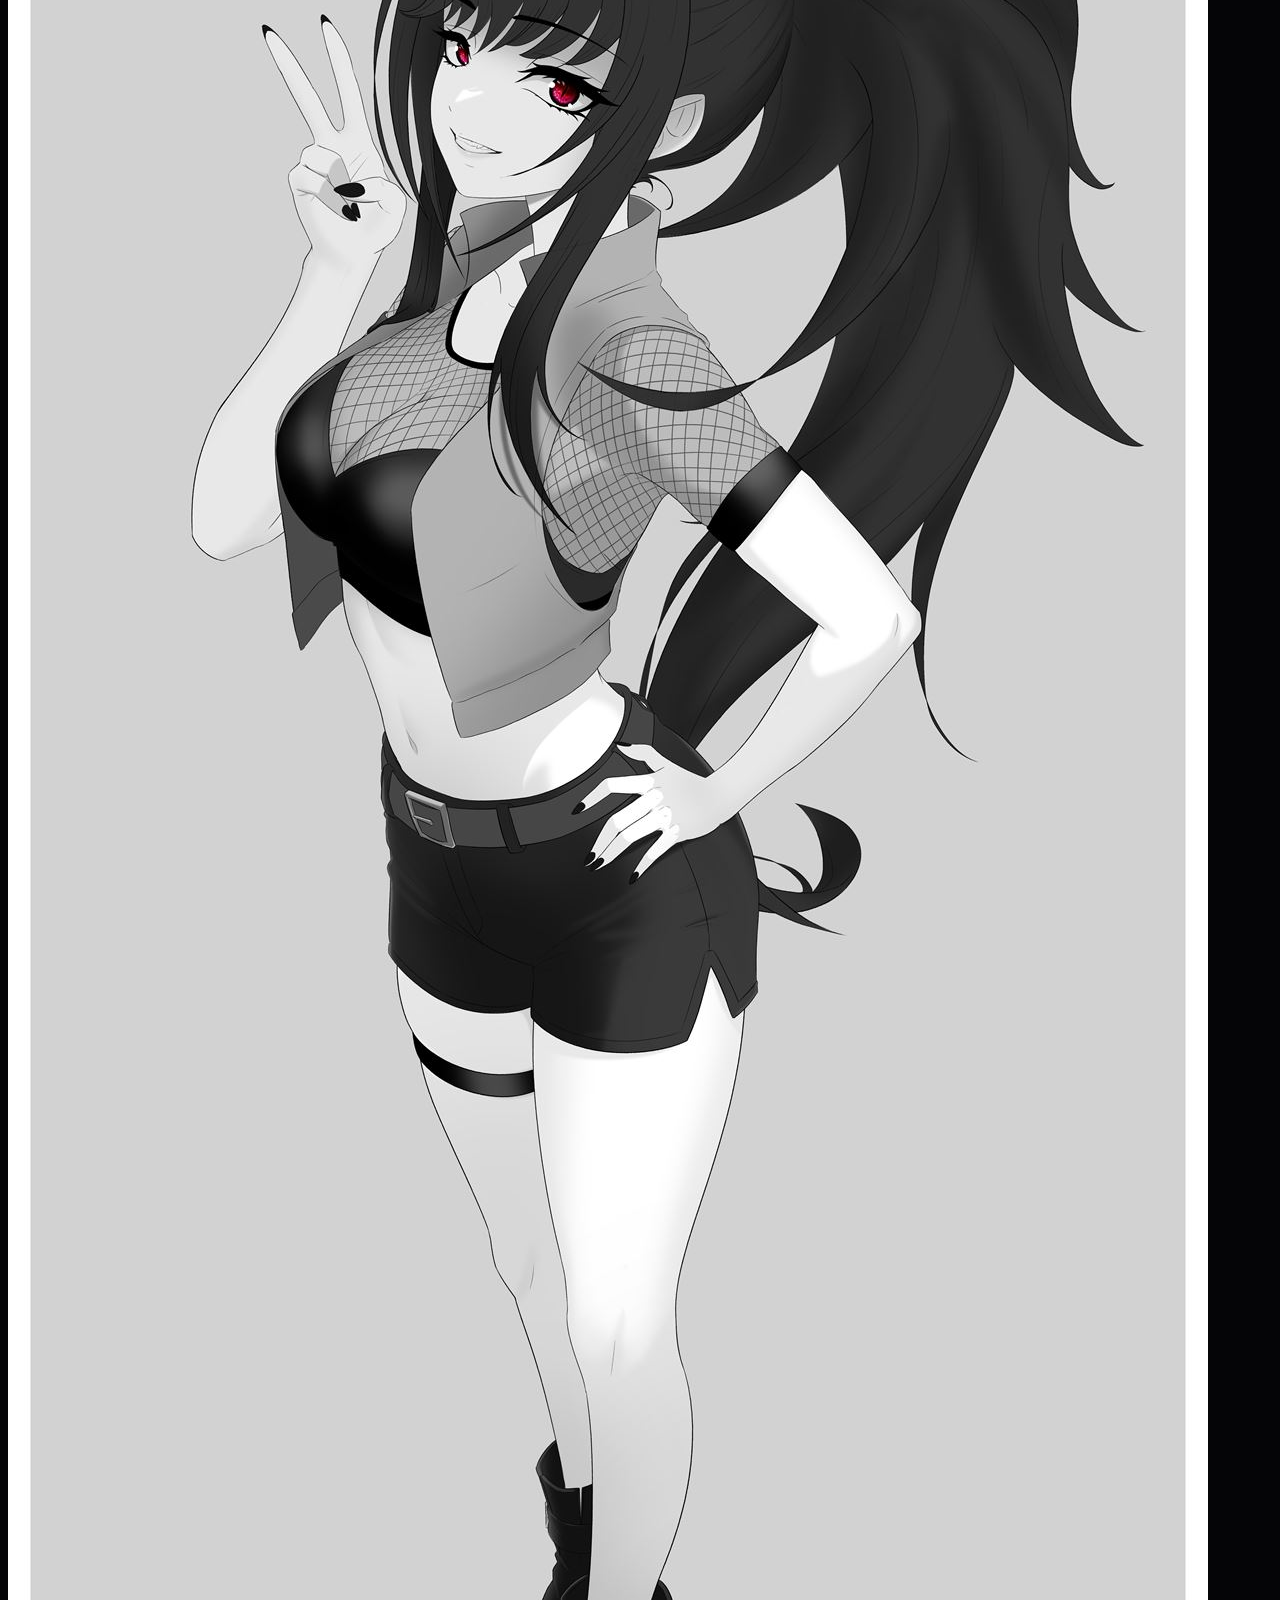
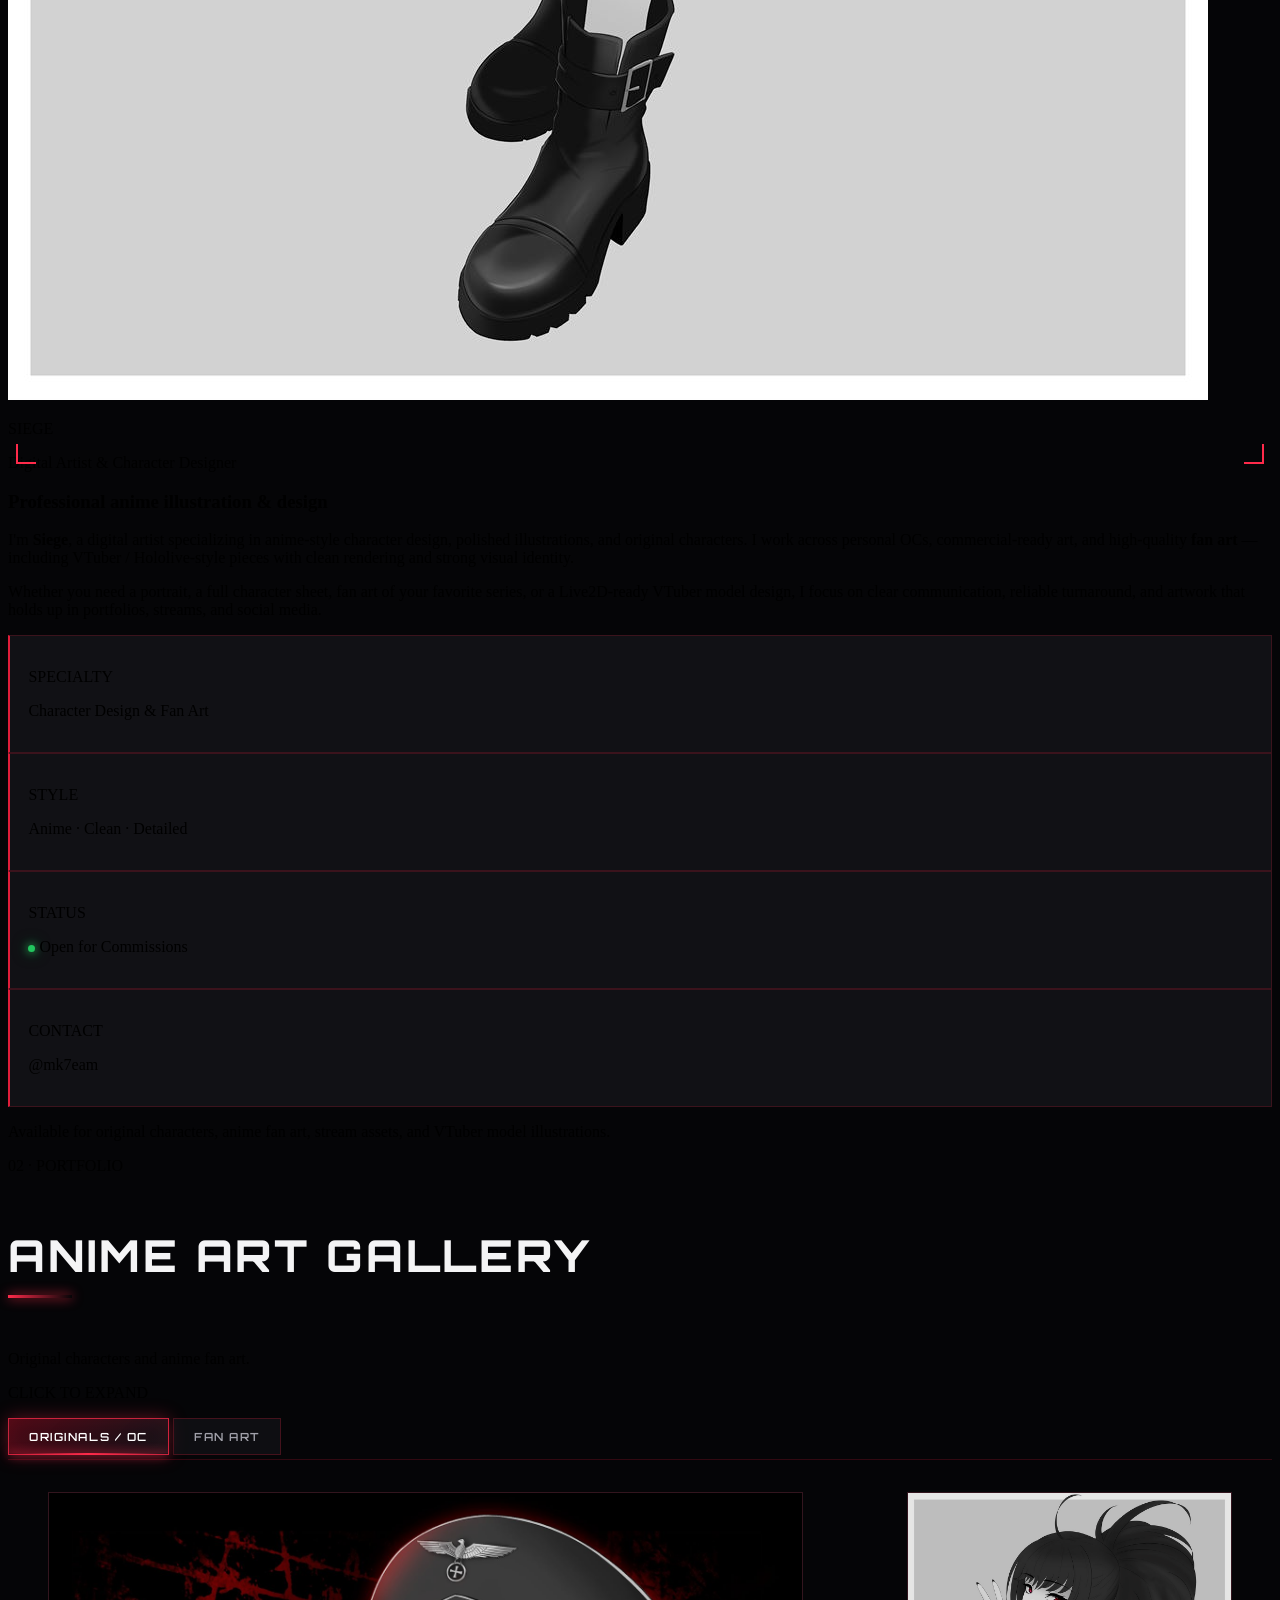
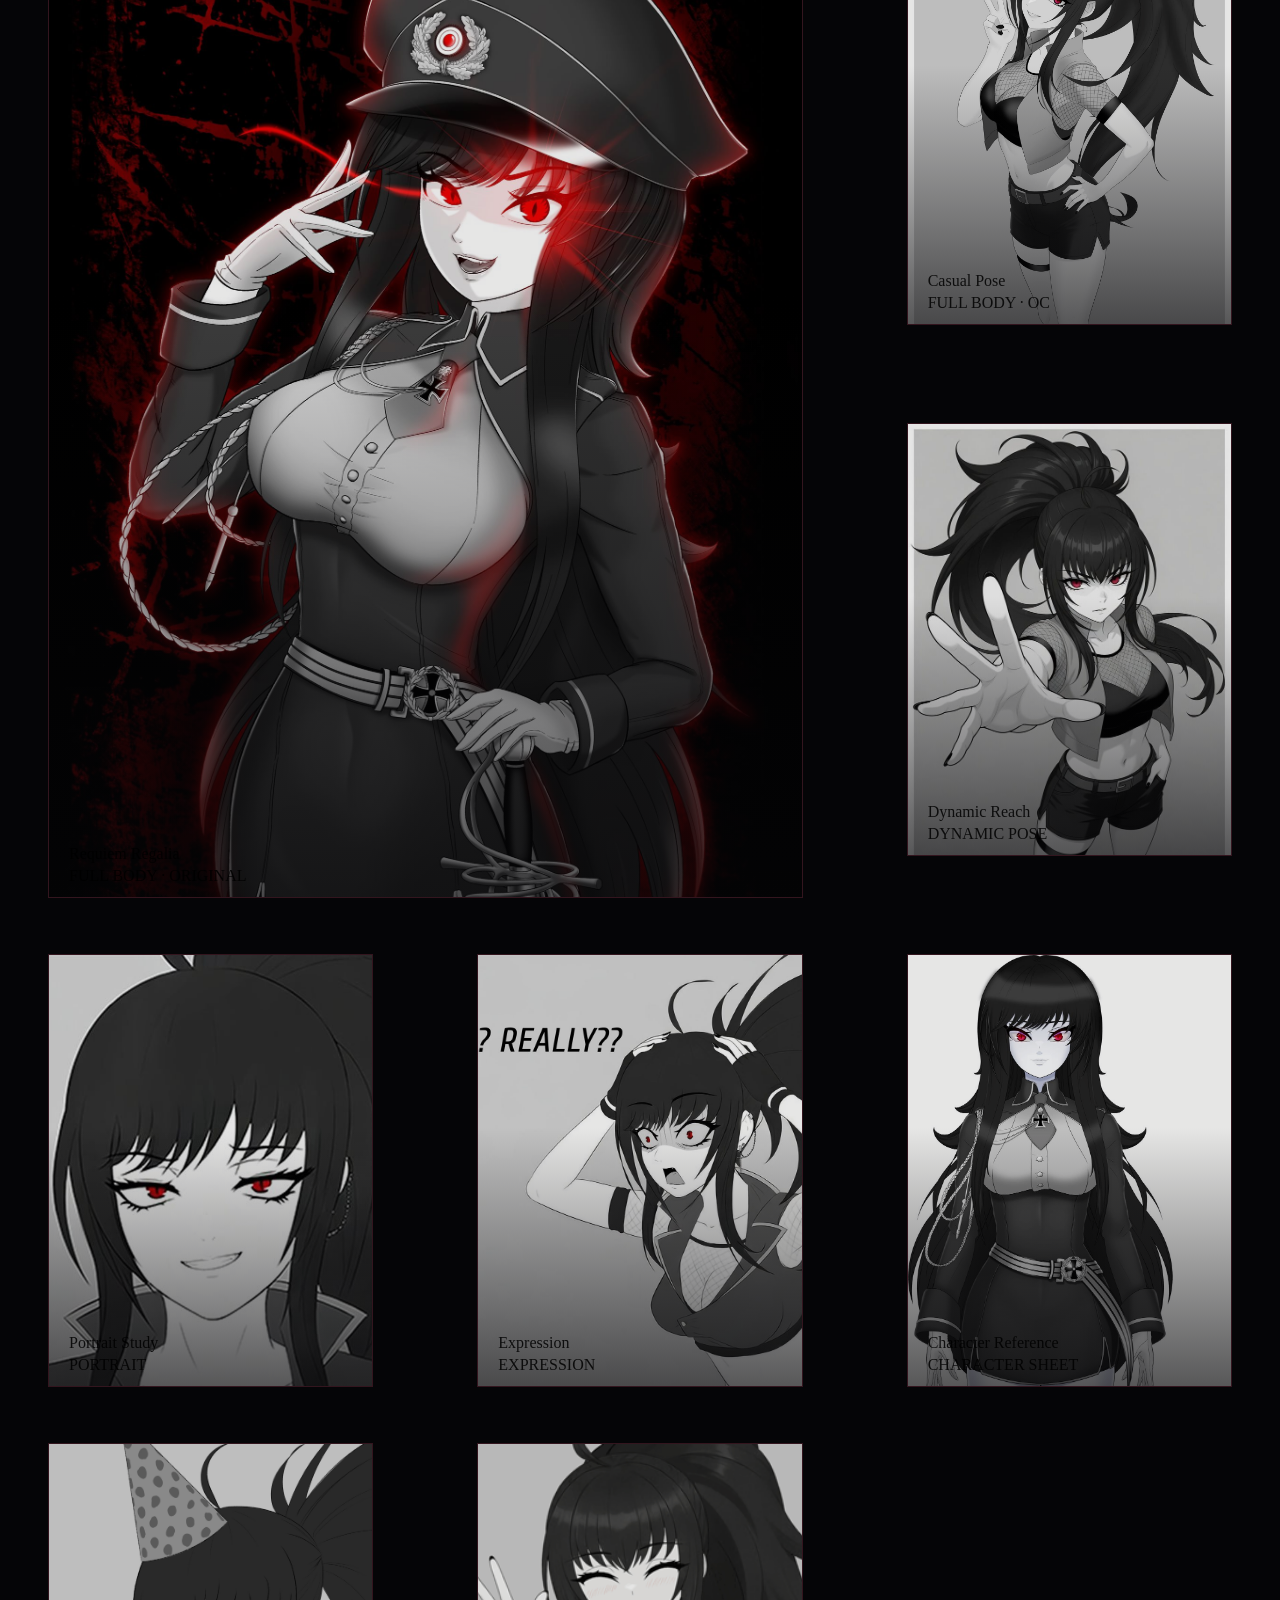
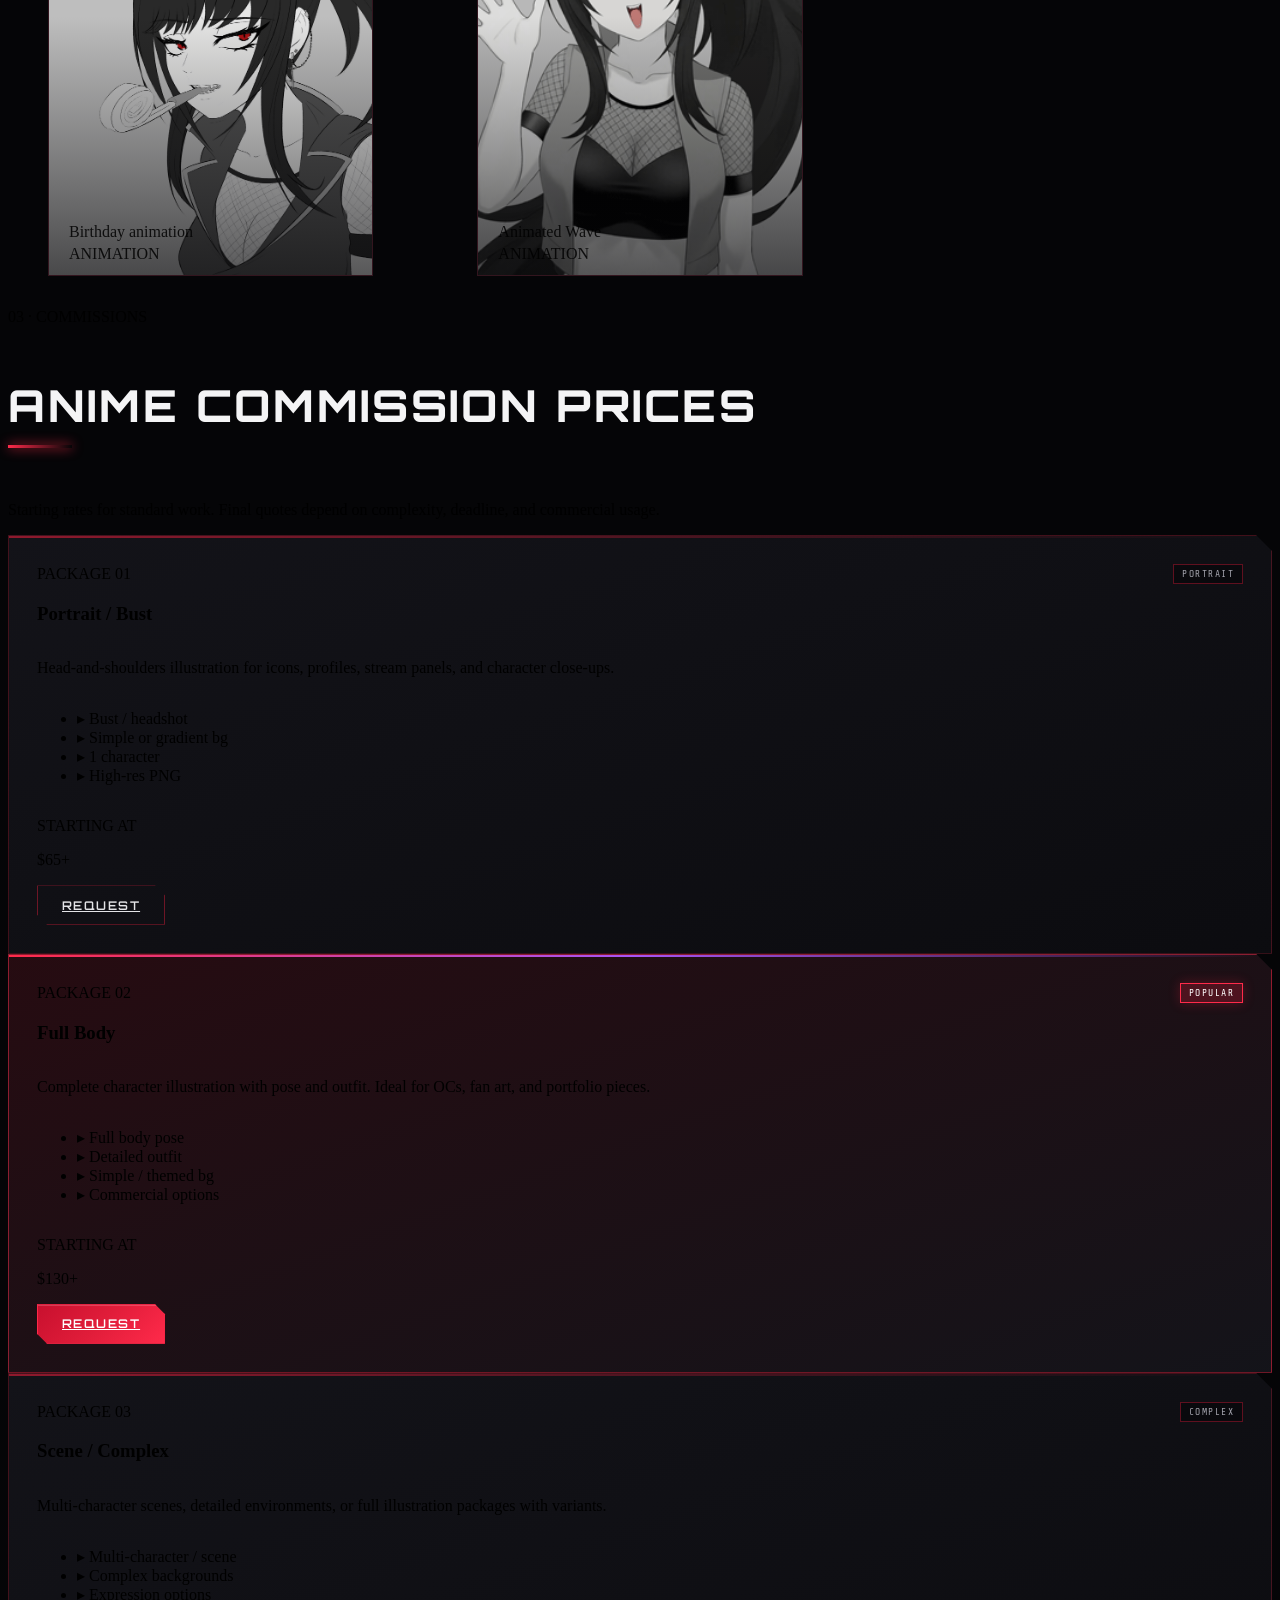
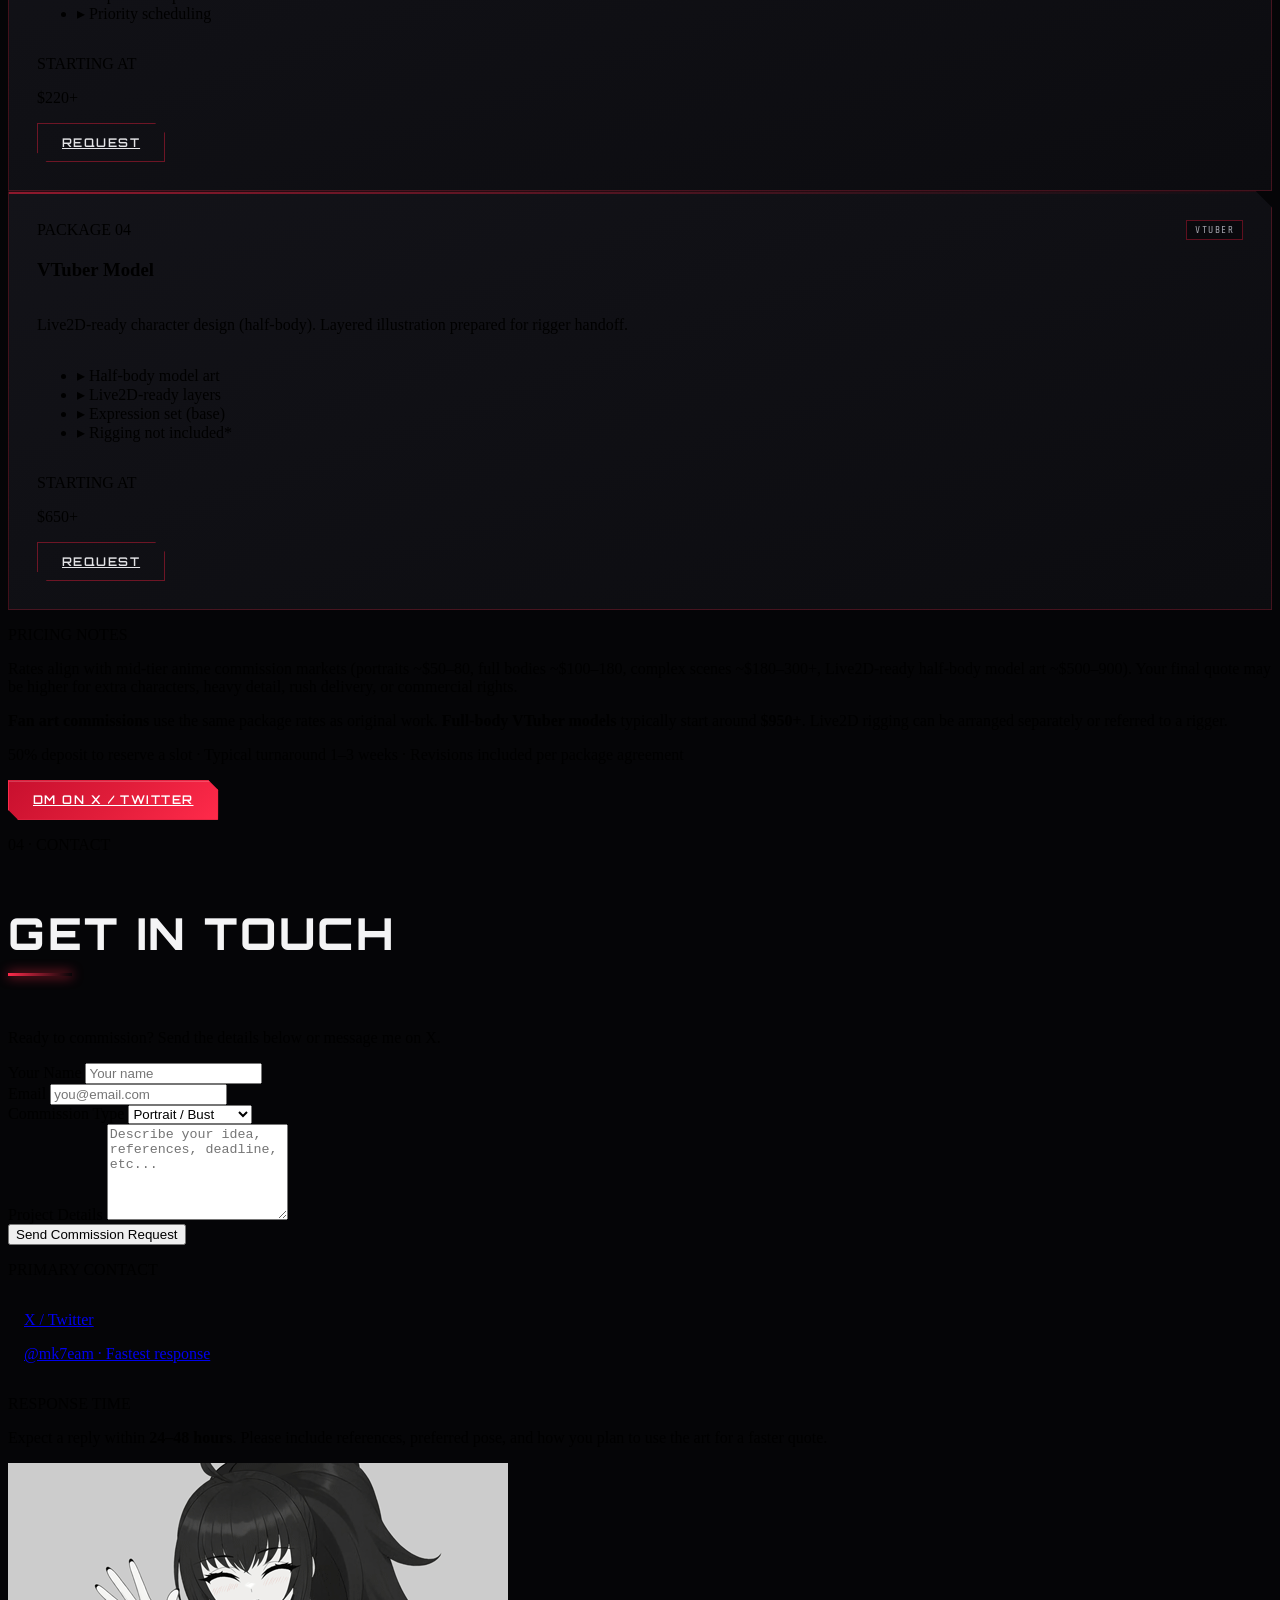
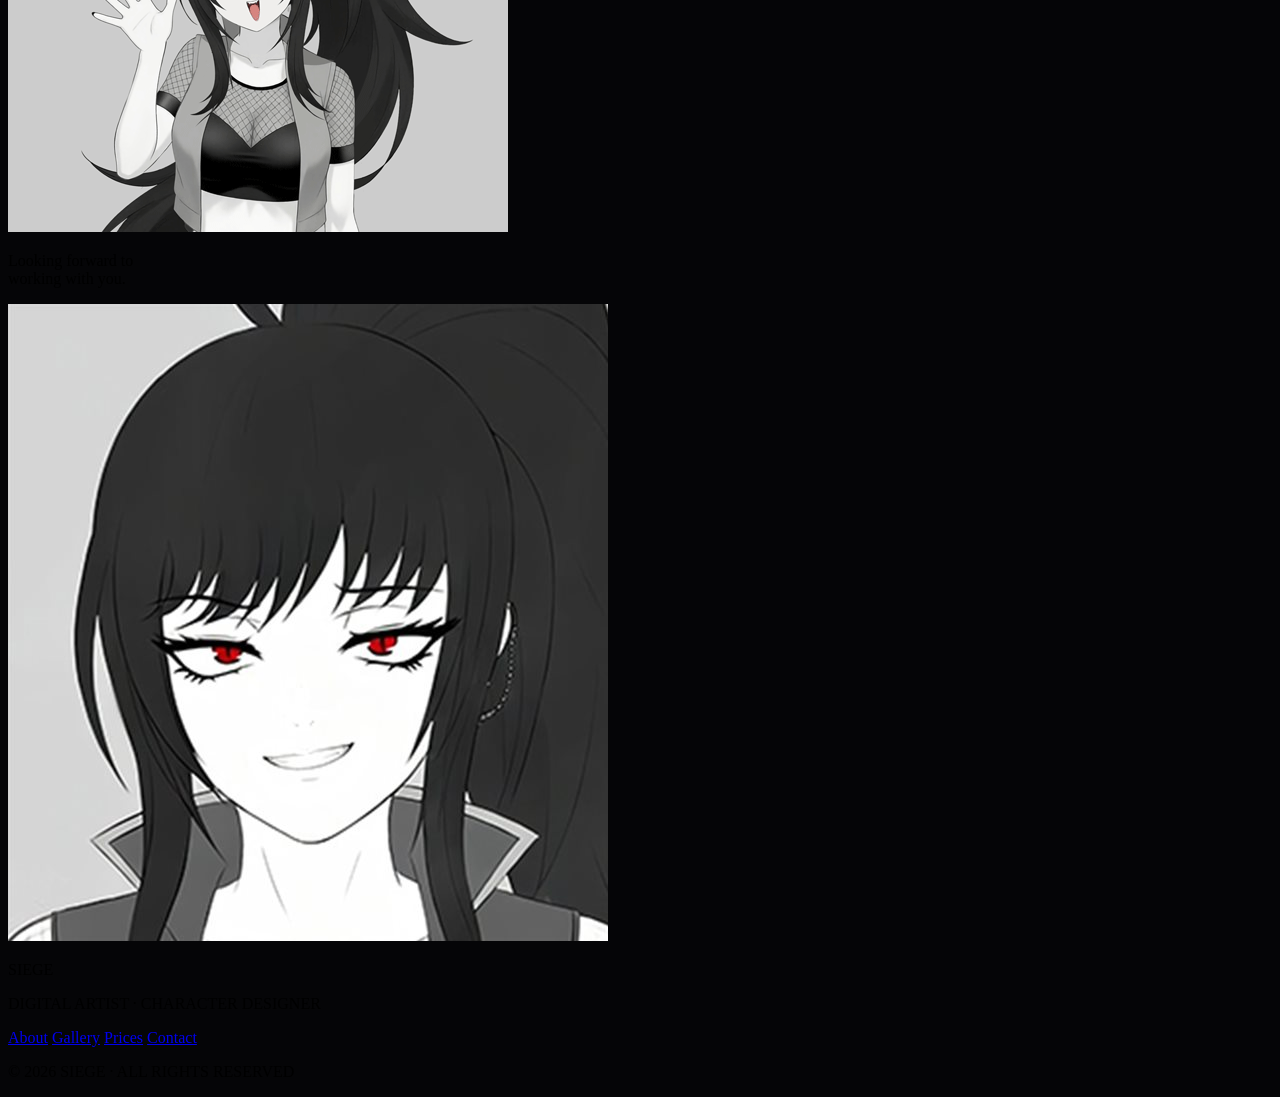
==== commit 69be3857: "SEO OPTIMISATION V2" ====
--- a/index.html
+++ b/index.html
@@ -8,15 +8,15 @@
   <title>Siege — Digital Artist · Character Designer</title>
 
   <!-- Canonical -->
-  <link rel="canonical" href="https://sieged4.github.io/Commissions/" />
+  <link rel="canonical" href="https://sieged4.github.io/" />
 
   <!-- Open Graph / social previews -->
   <meta property="og:type" content="website" />
-  <meta property="og:url" content="https://sieged4.github.io/Commissions/" />
+  <meta property="og:url" content="https://sieged4.github.io/" />
   <meta property="og:site_name" content="Siege — Digital Artist" />
   <meta property="og:title" content="Siege | Anime Digital Artist & Character Designer" />
   <meta property="og:description" content="Anime character commissions, Hololive-style fan art, and Live2D-ready VTuber model design by Siege. Open for commissions." />
-  <meta property="og:image" content="https://sieged4.github.io/Commissions/assets/requiem-hero.jpg" />
+  <meta property="og:image" content="https://sieged4.github.io/assets/requiem-hero.jpg" />
   <meta property="og:image:alt" content="Requiem, an original anime character illustration by Siege" />
   <meta property="og:locale" content="en_US" />
 
@@ -25,7 +25,7 @@
   <meta name="twitter:site" content="@mk7eam" />
   <meta name="twitter:title" content="Siege | Anime Digital Artist & Character Designer" />
   <meta name="twitter:description" content="Anime commissions, fan art, and VTuber model design. Open for commissions." />
-  <meta name="twitter:image" content="https://sieged4.github.io/Commissions/assets/requiem-hero.jpg" />
+  <meta name="twitter:image" content="https://sieged4.github.io/assets/requiem-hero.jpg" />
 
   <!-- Structured data -->
   <script type="application/ld+json">
@@ -33,8 +33,8 @@
     "@context": "https://schema.org",
     "@type": "Person",
     "name": "Siege",
-    "url": "https://sieged4.github.io/Commissions/",
-    "image": "https://sieged4.github.io/Commissions/assets/avatar.jpg",
+    "url": "https://sieged4.github.io/",
+    "image": "https://sieged4.github.io/assets/avatar.jpg",
     "jobTitle": "Digital Artist",
     "description": "Anime digital artist specializing in character design, fan art, and Live2D-ready VTuber model illustrations. Open for commissions.",
     "sameAs": ["https://x.com/mk7eam"],
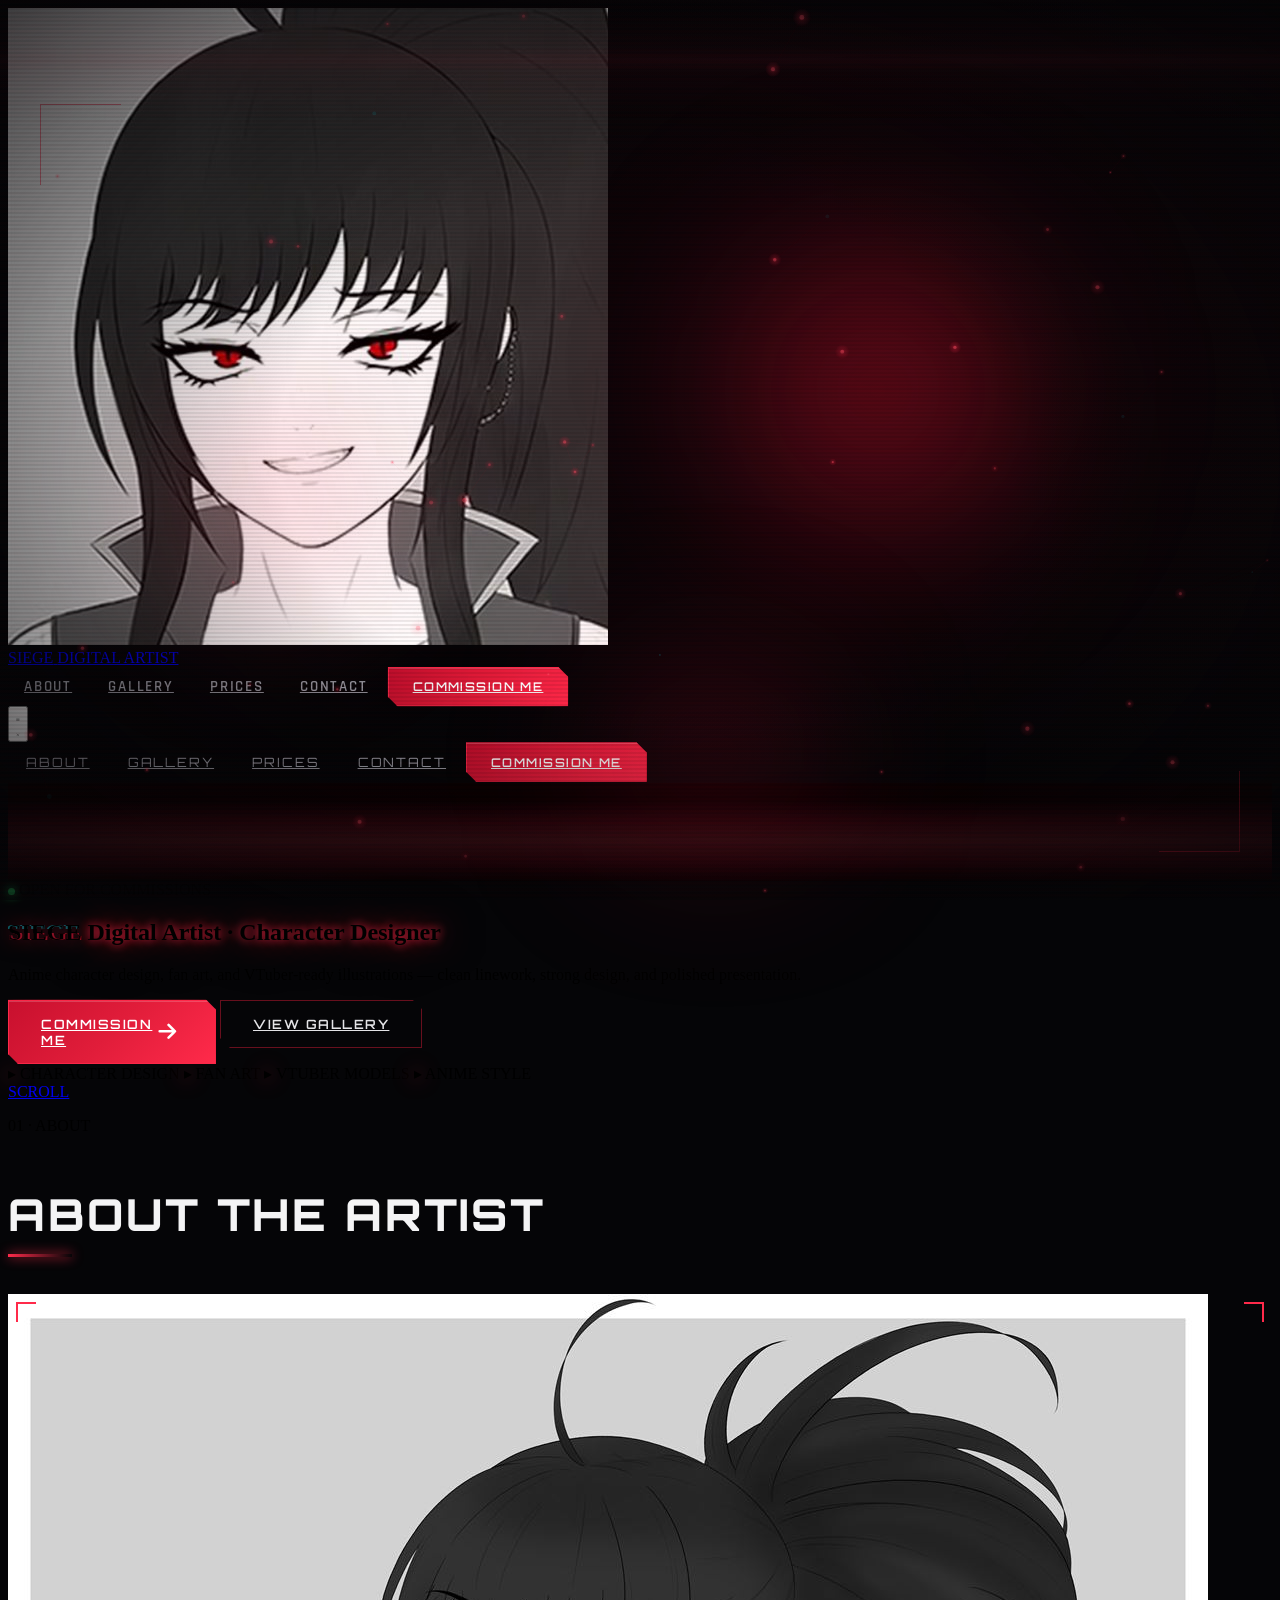
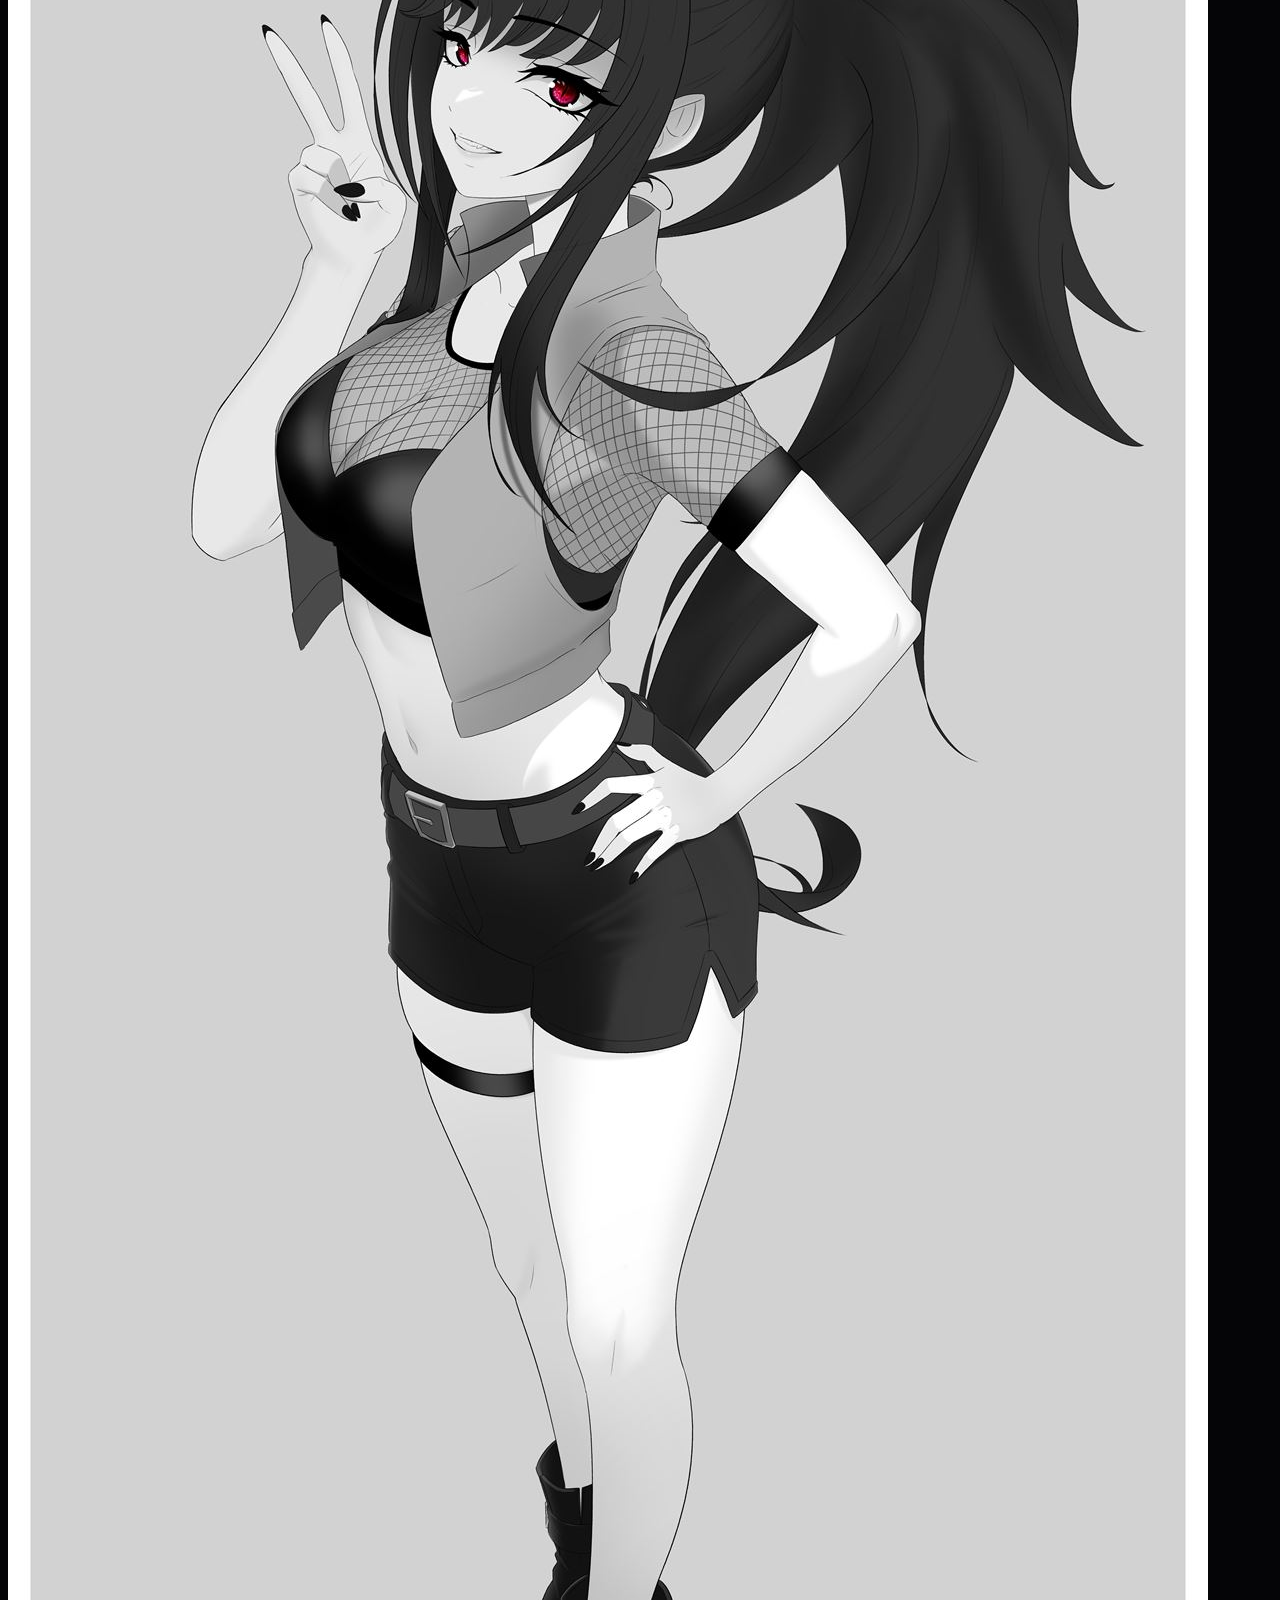
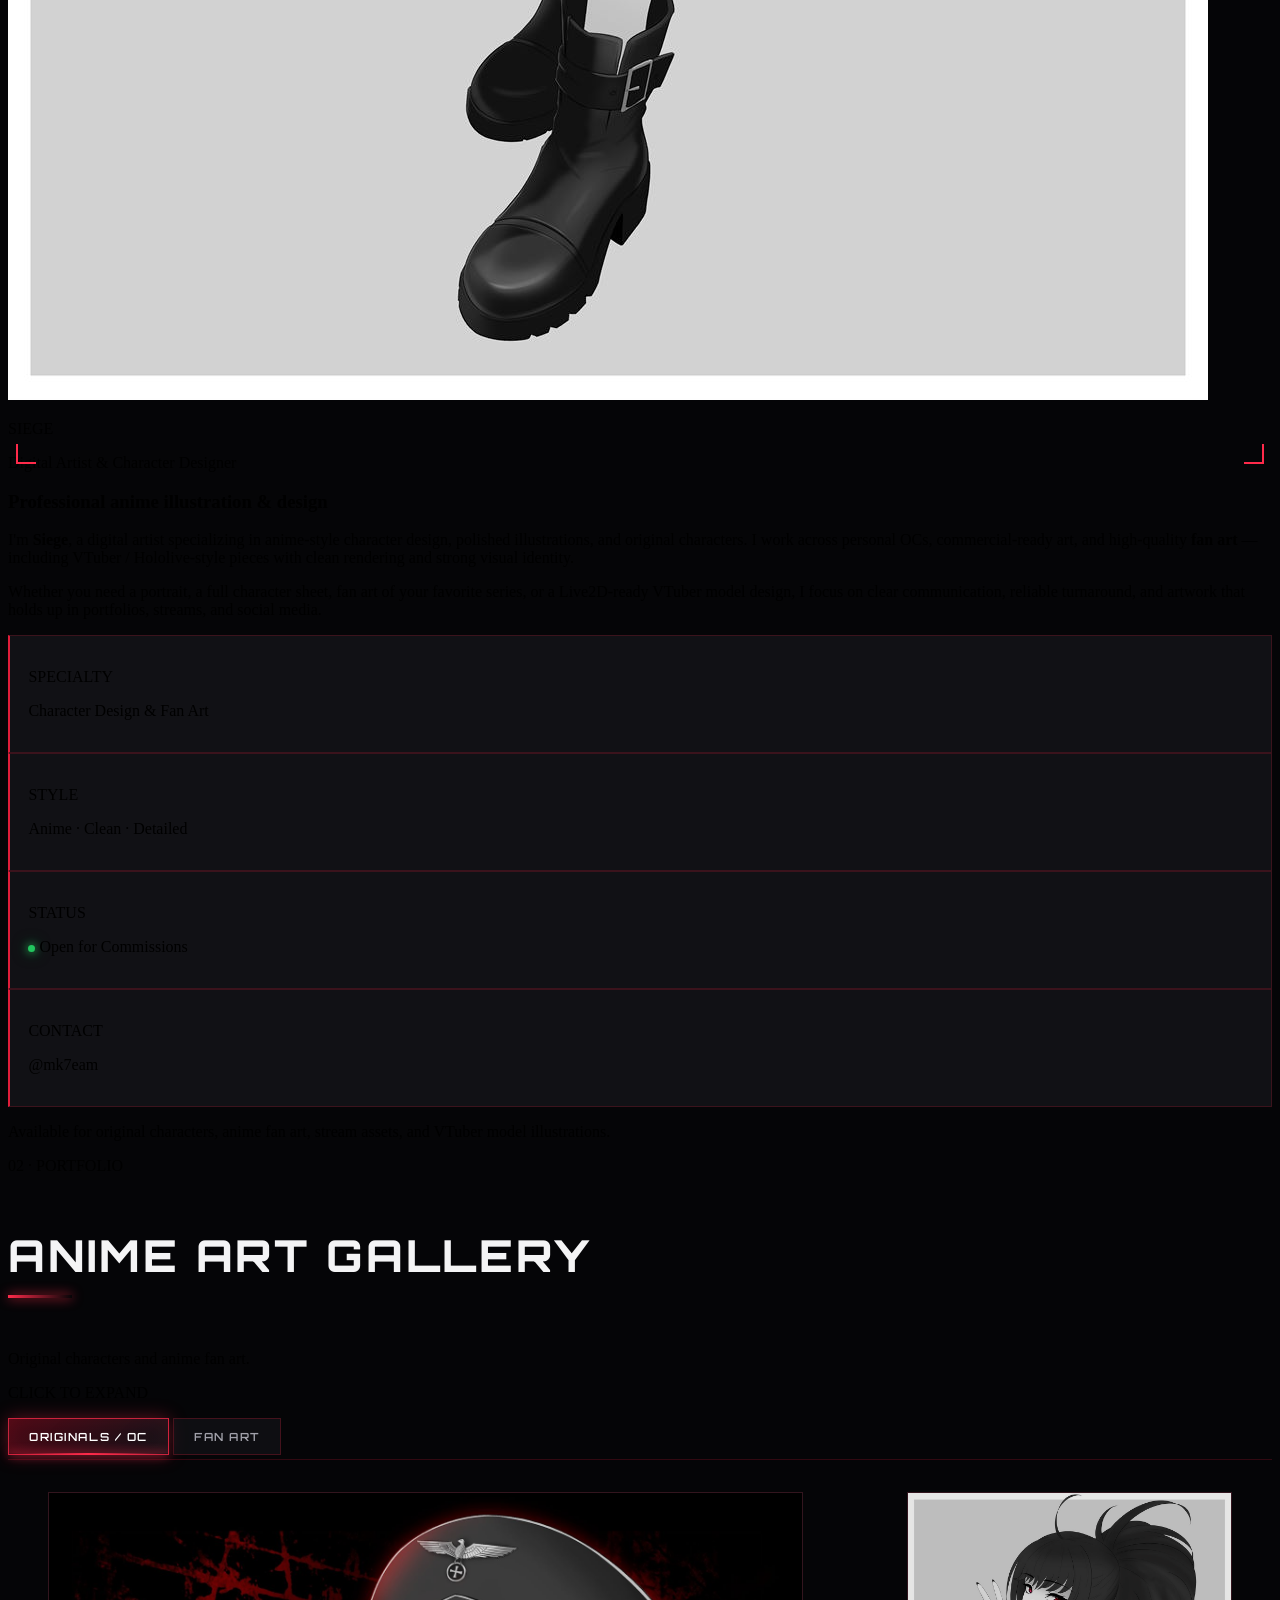
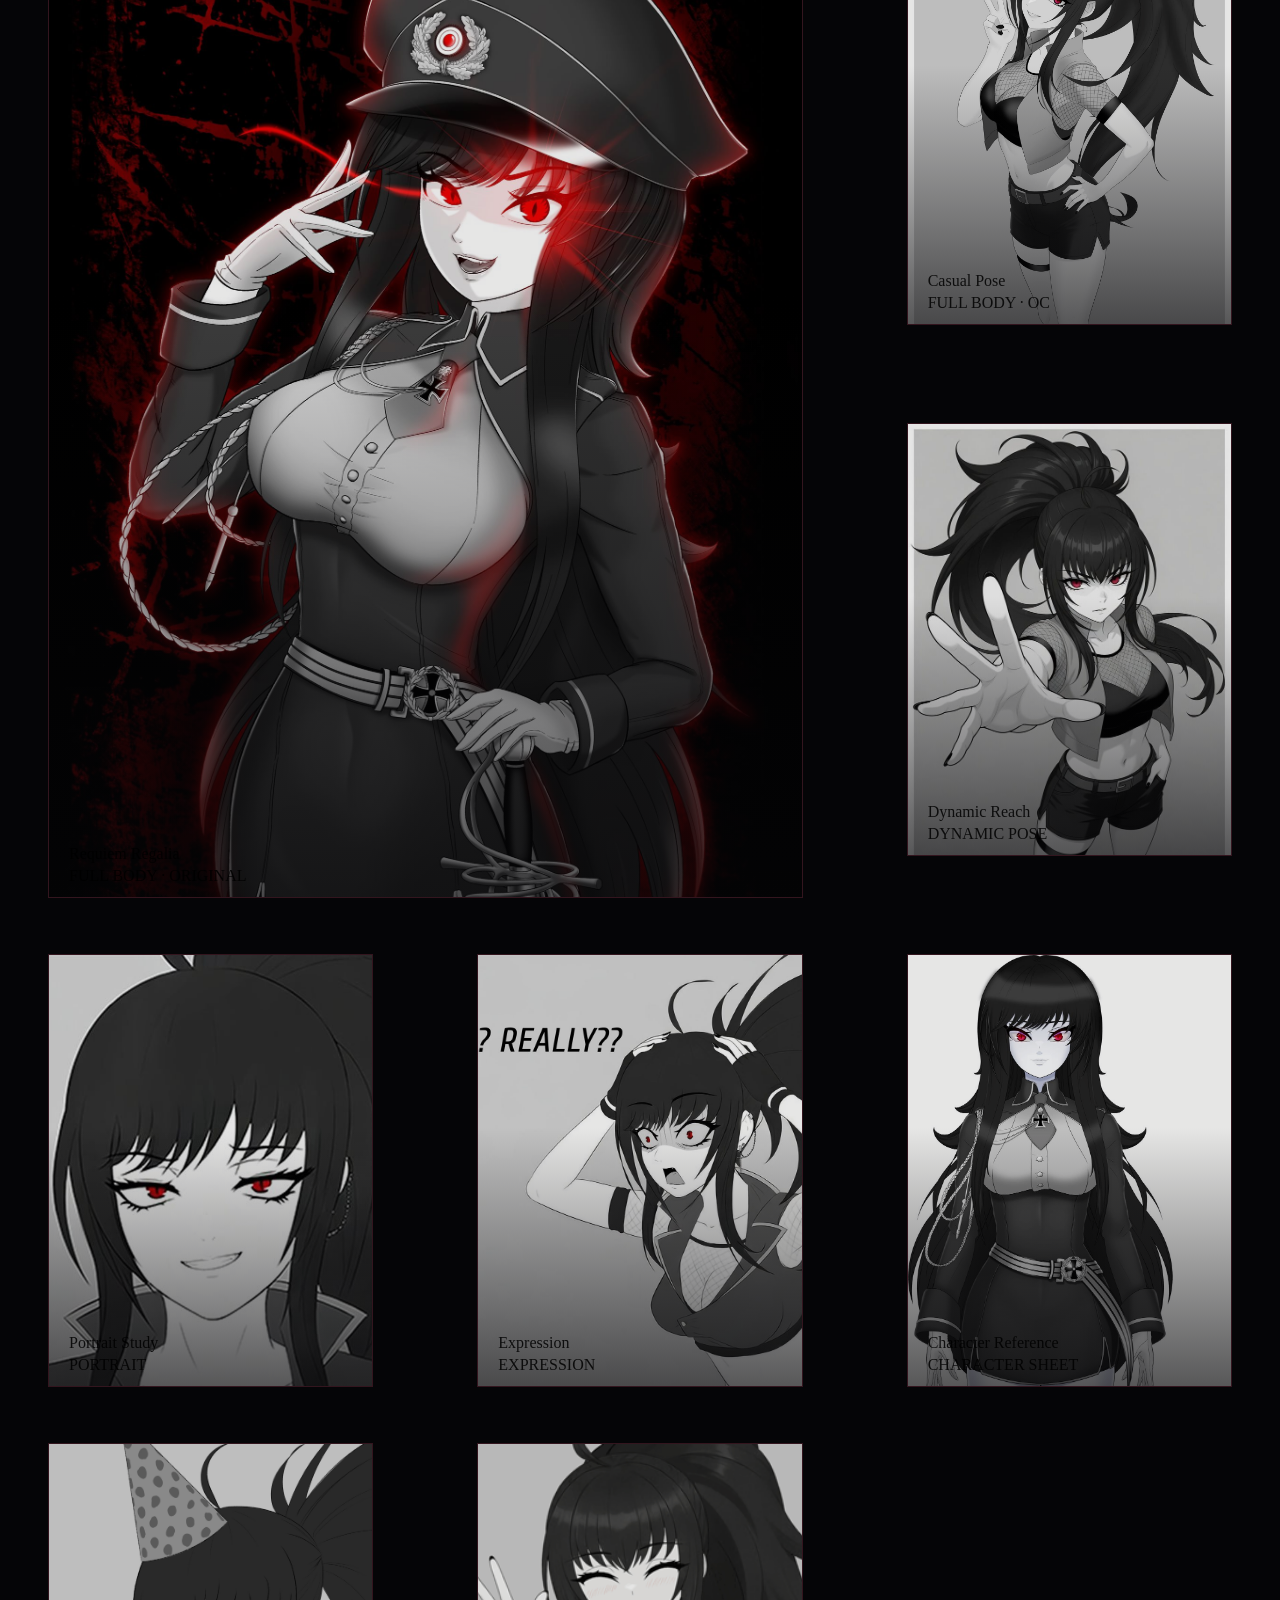
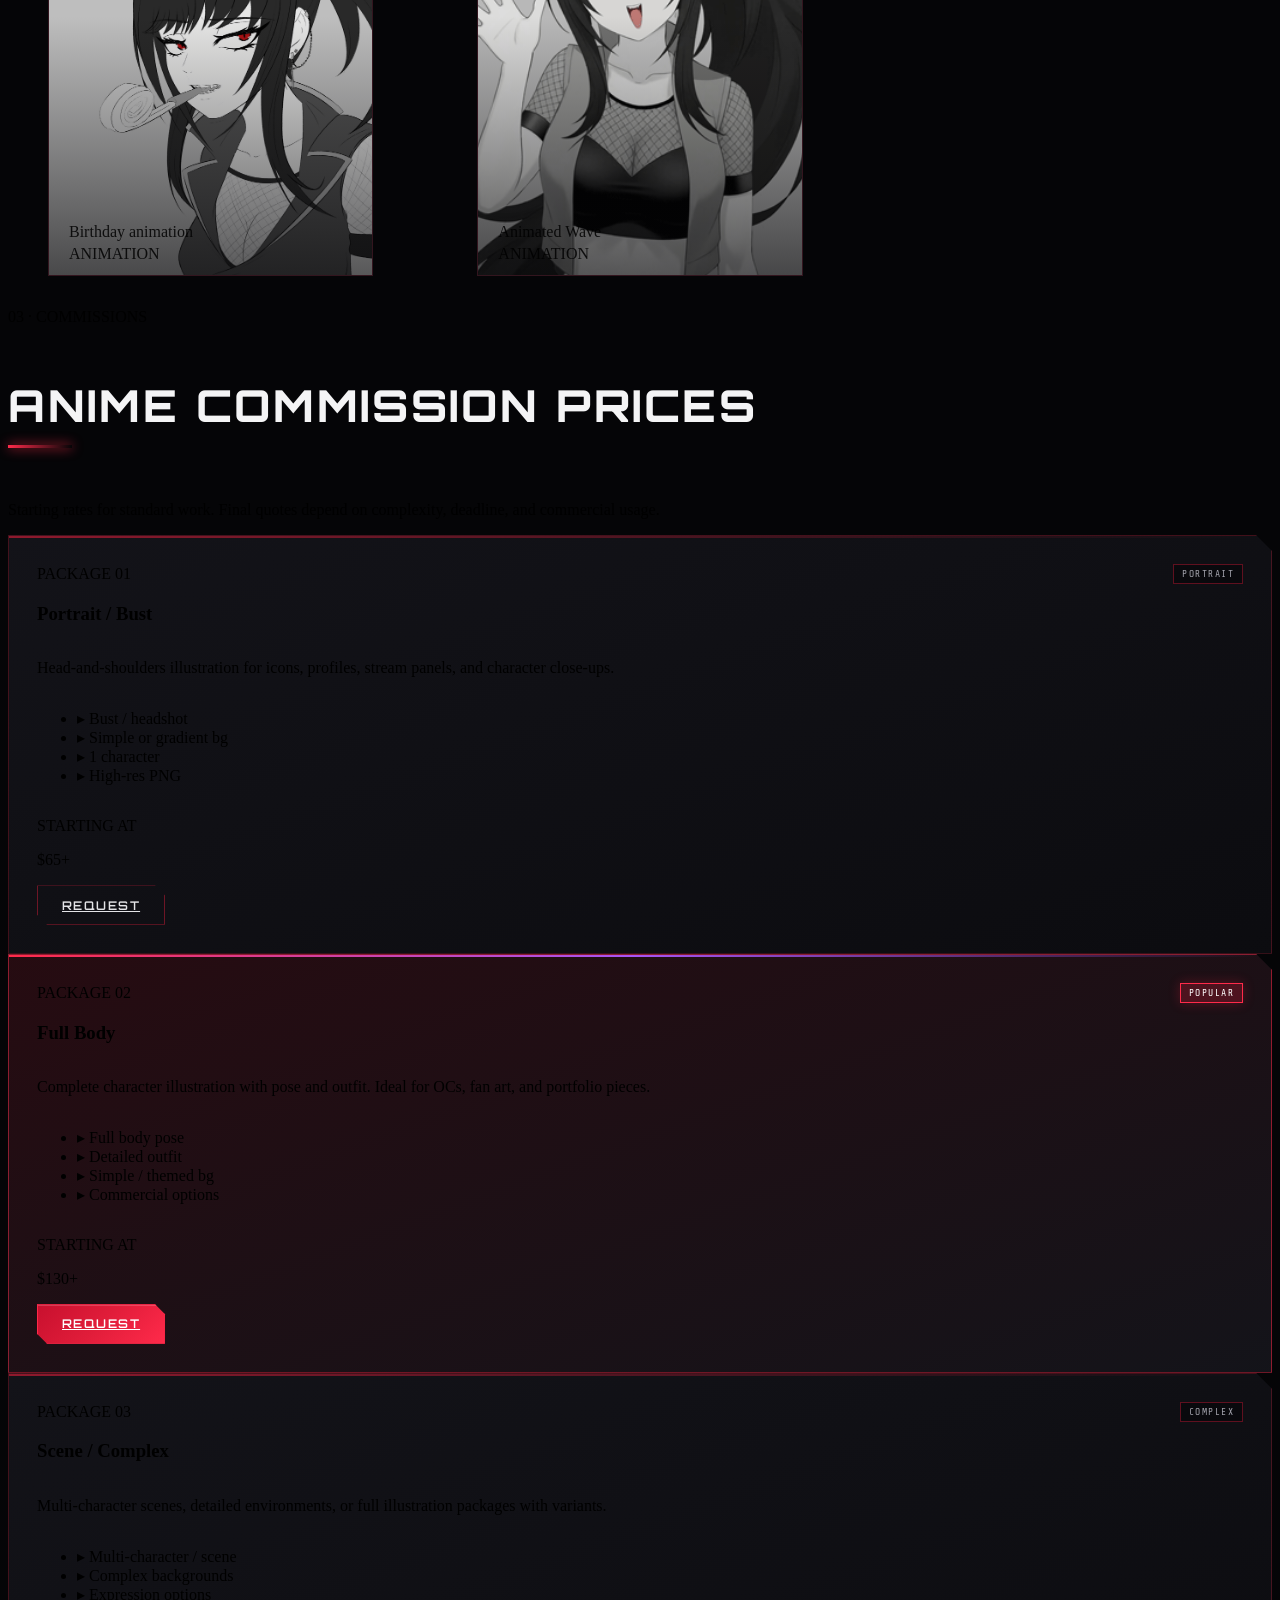
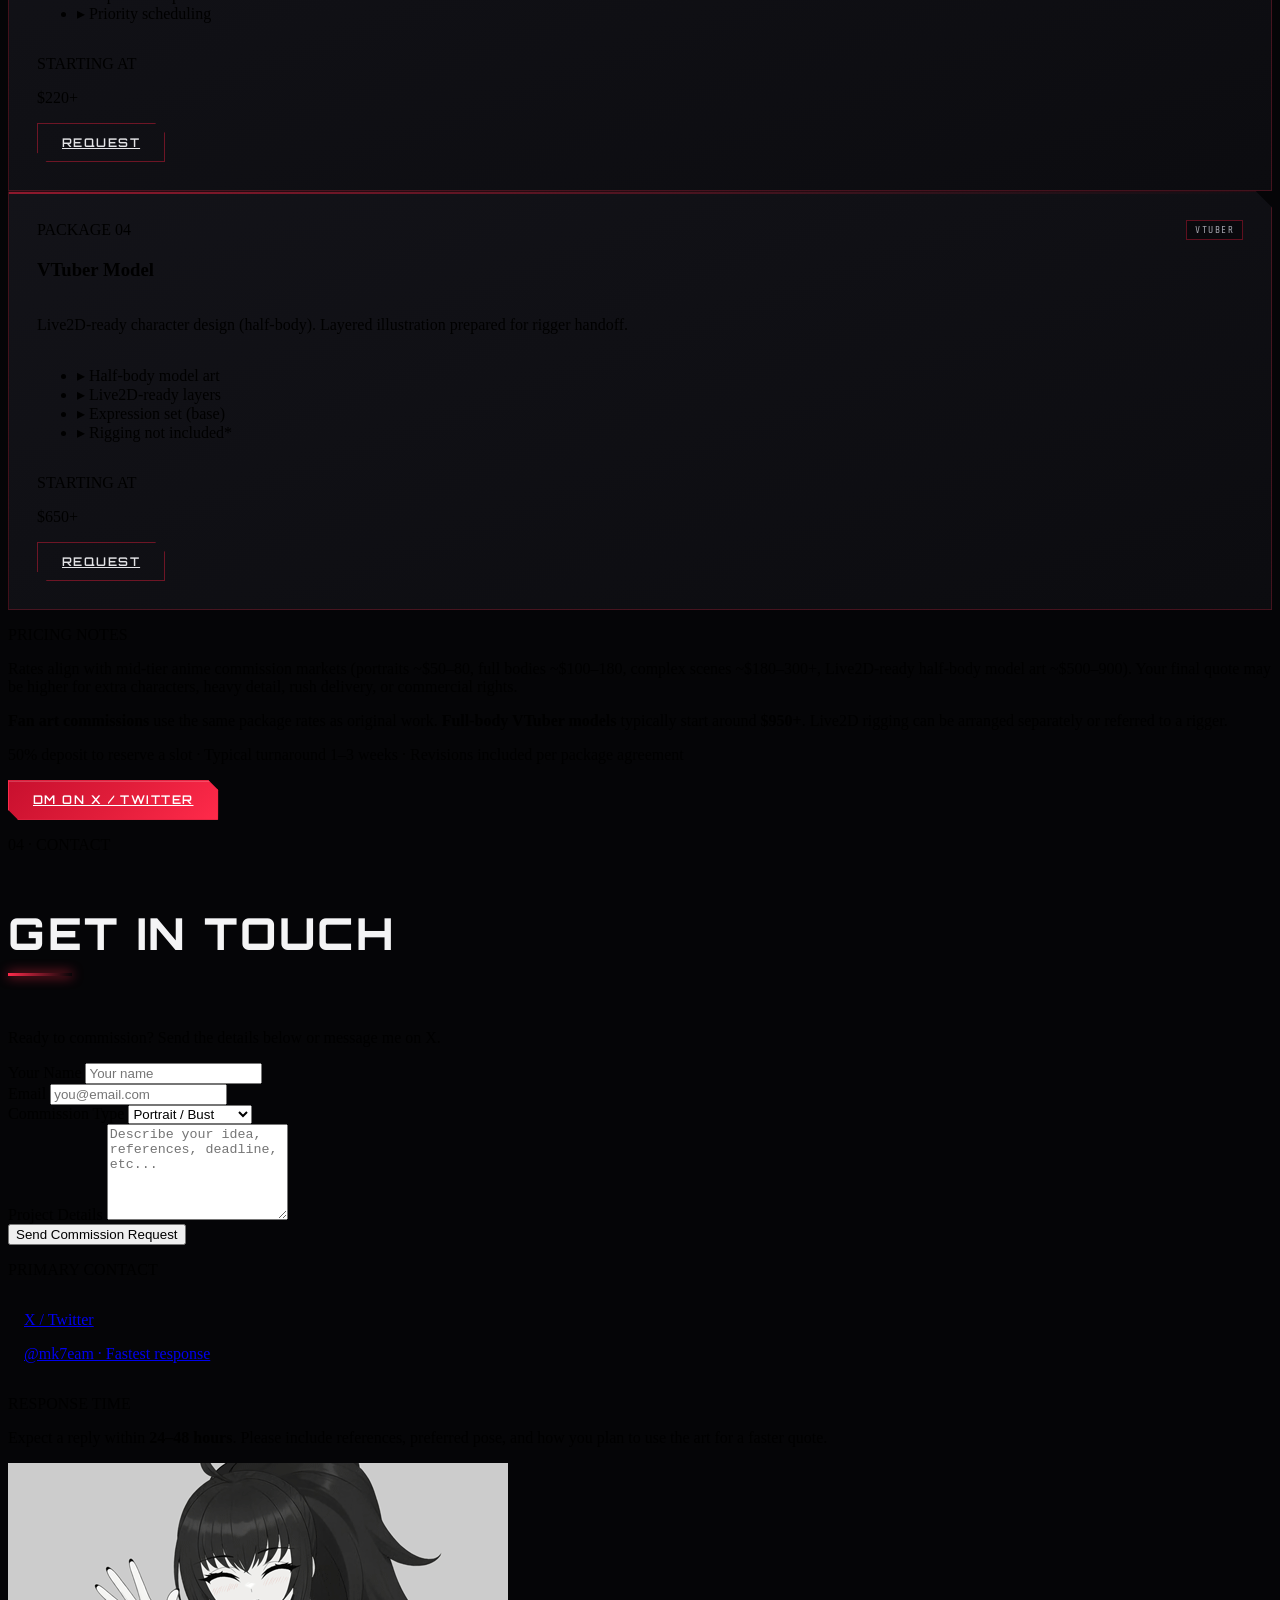
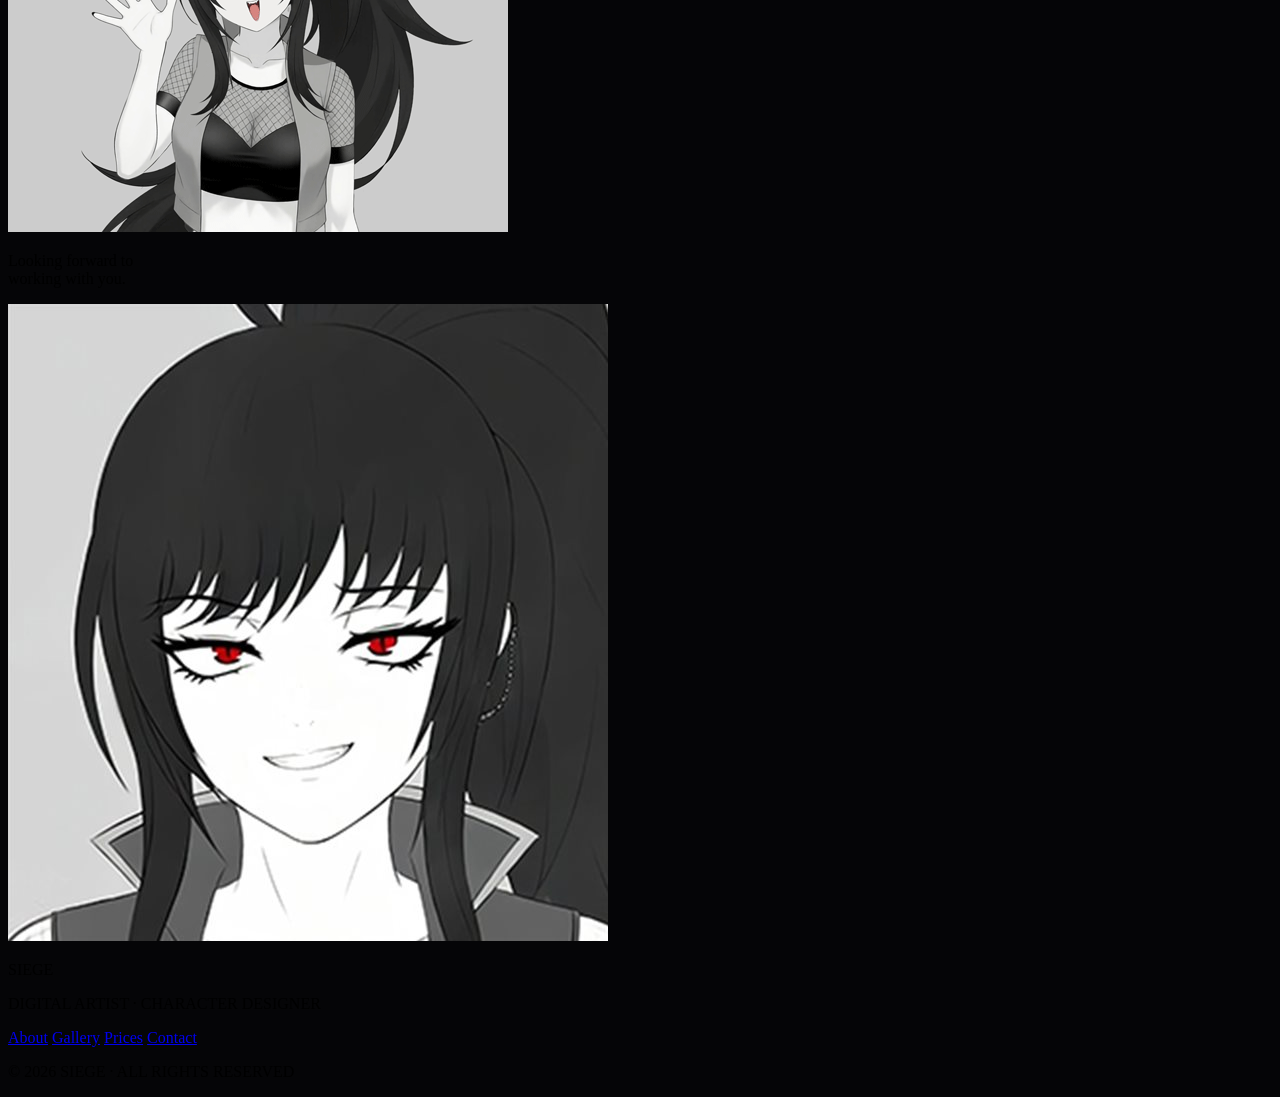
==== commit 26e32344: "ADD GOOGLE VERIFICATION CODE" ====
--- a/index.html
+++ b/index.html
@@ -5,6 +5,7 @@
   <meta name="viewport" content="width=device-width, initial-scale=1.0" />
   <meta name="description" content="Siege — Digital Artist & Character Designer. Anime commissions, fan art, and VTuber model design." />
   <meta name="robots" content="index, follow" />
+  <meta name="google-site-verification" content="google-site-verification=f7r7Wh6h64AoZptYD9w4N-E1TgbLwoVoYy1EMm8f_Zc" />
   <title>Siege — Digital Artist · Character Designer</title>
 
   <!-- Canonical -->
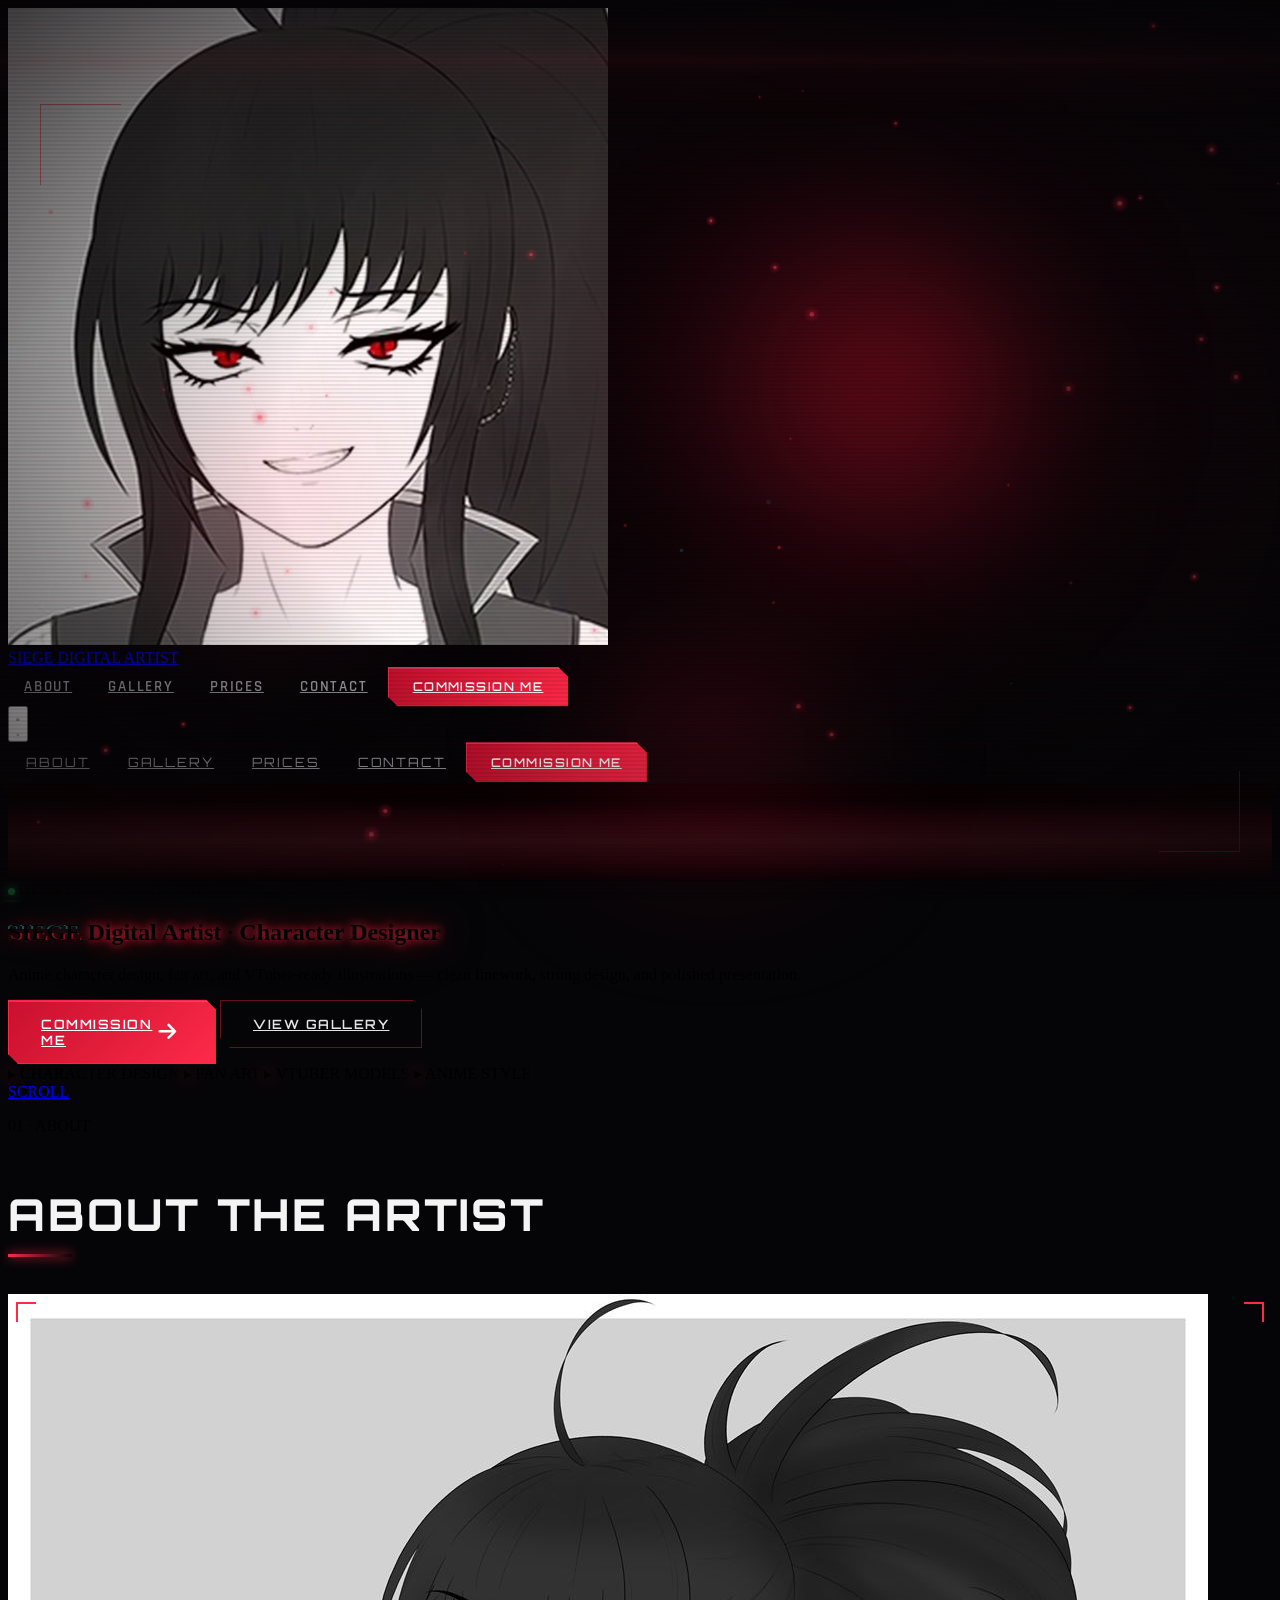
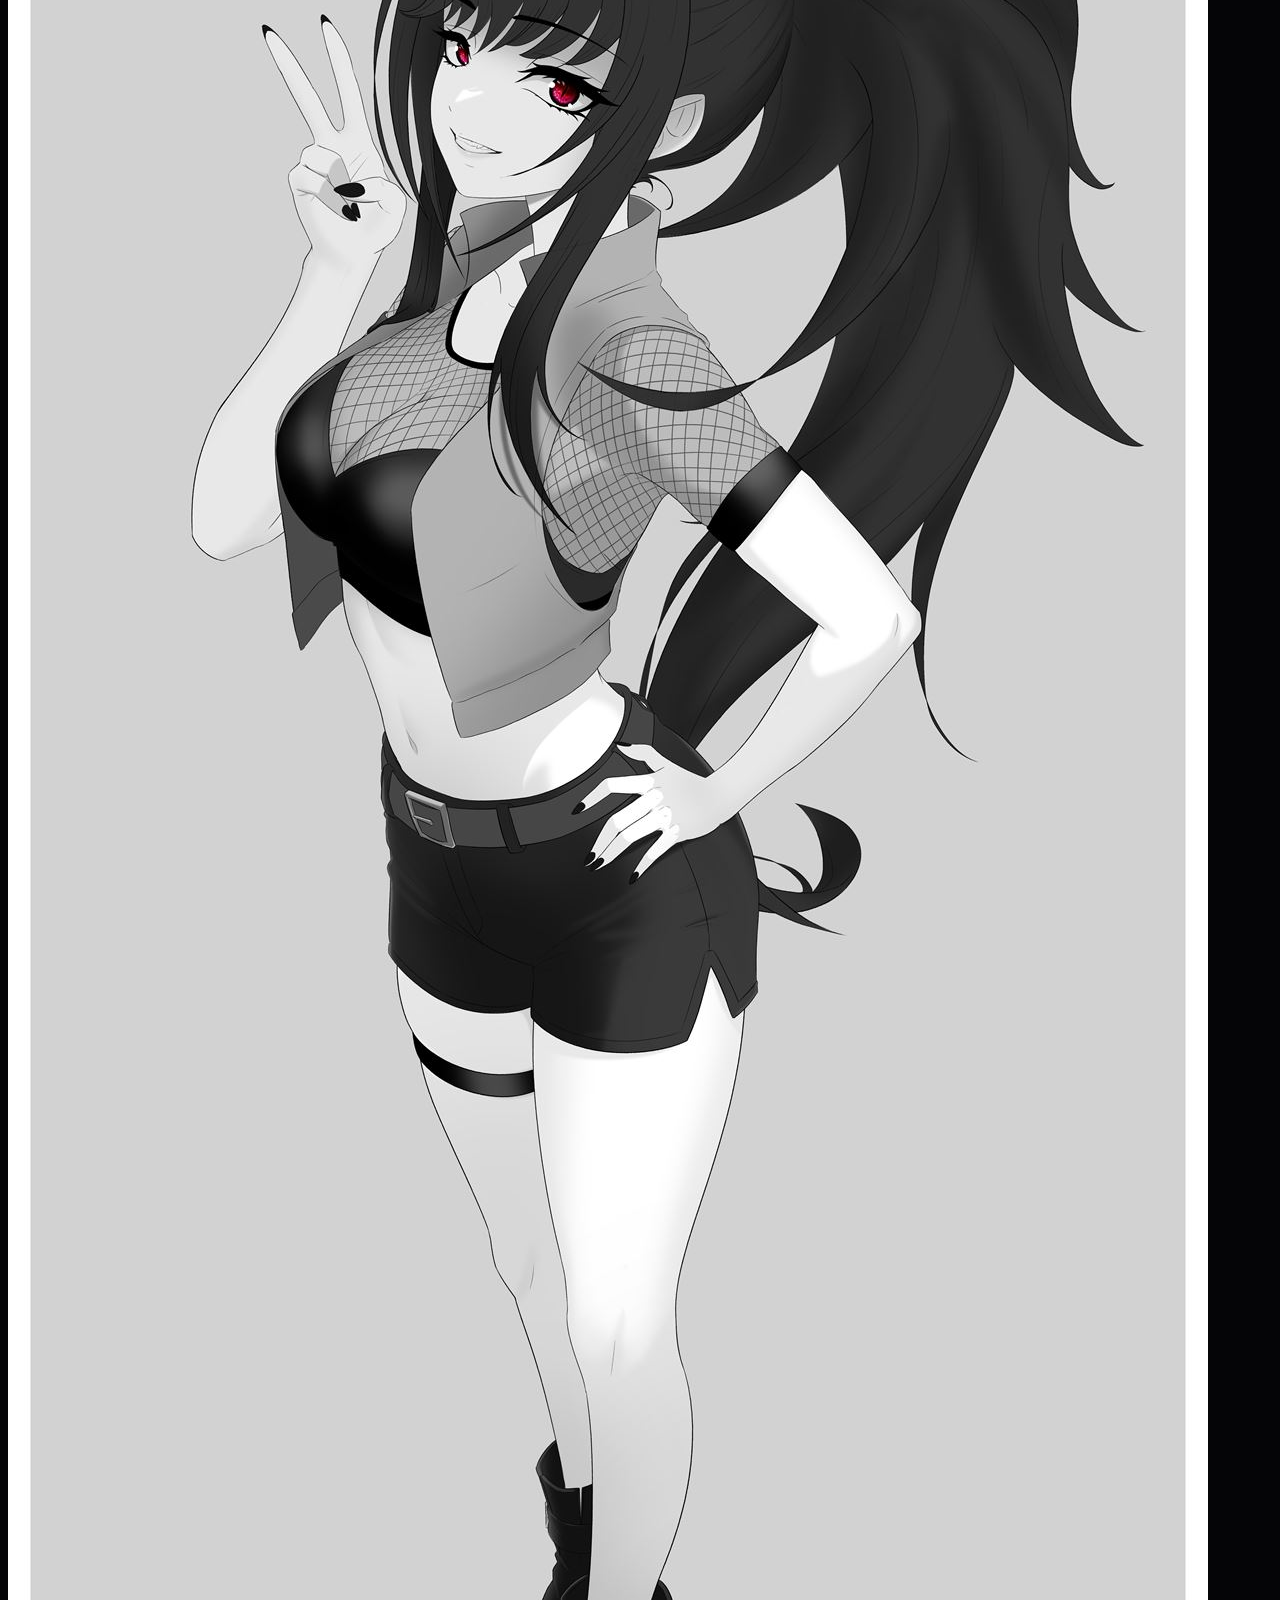
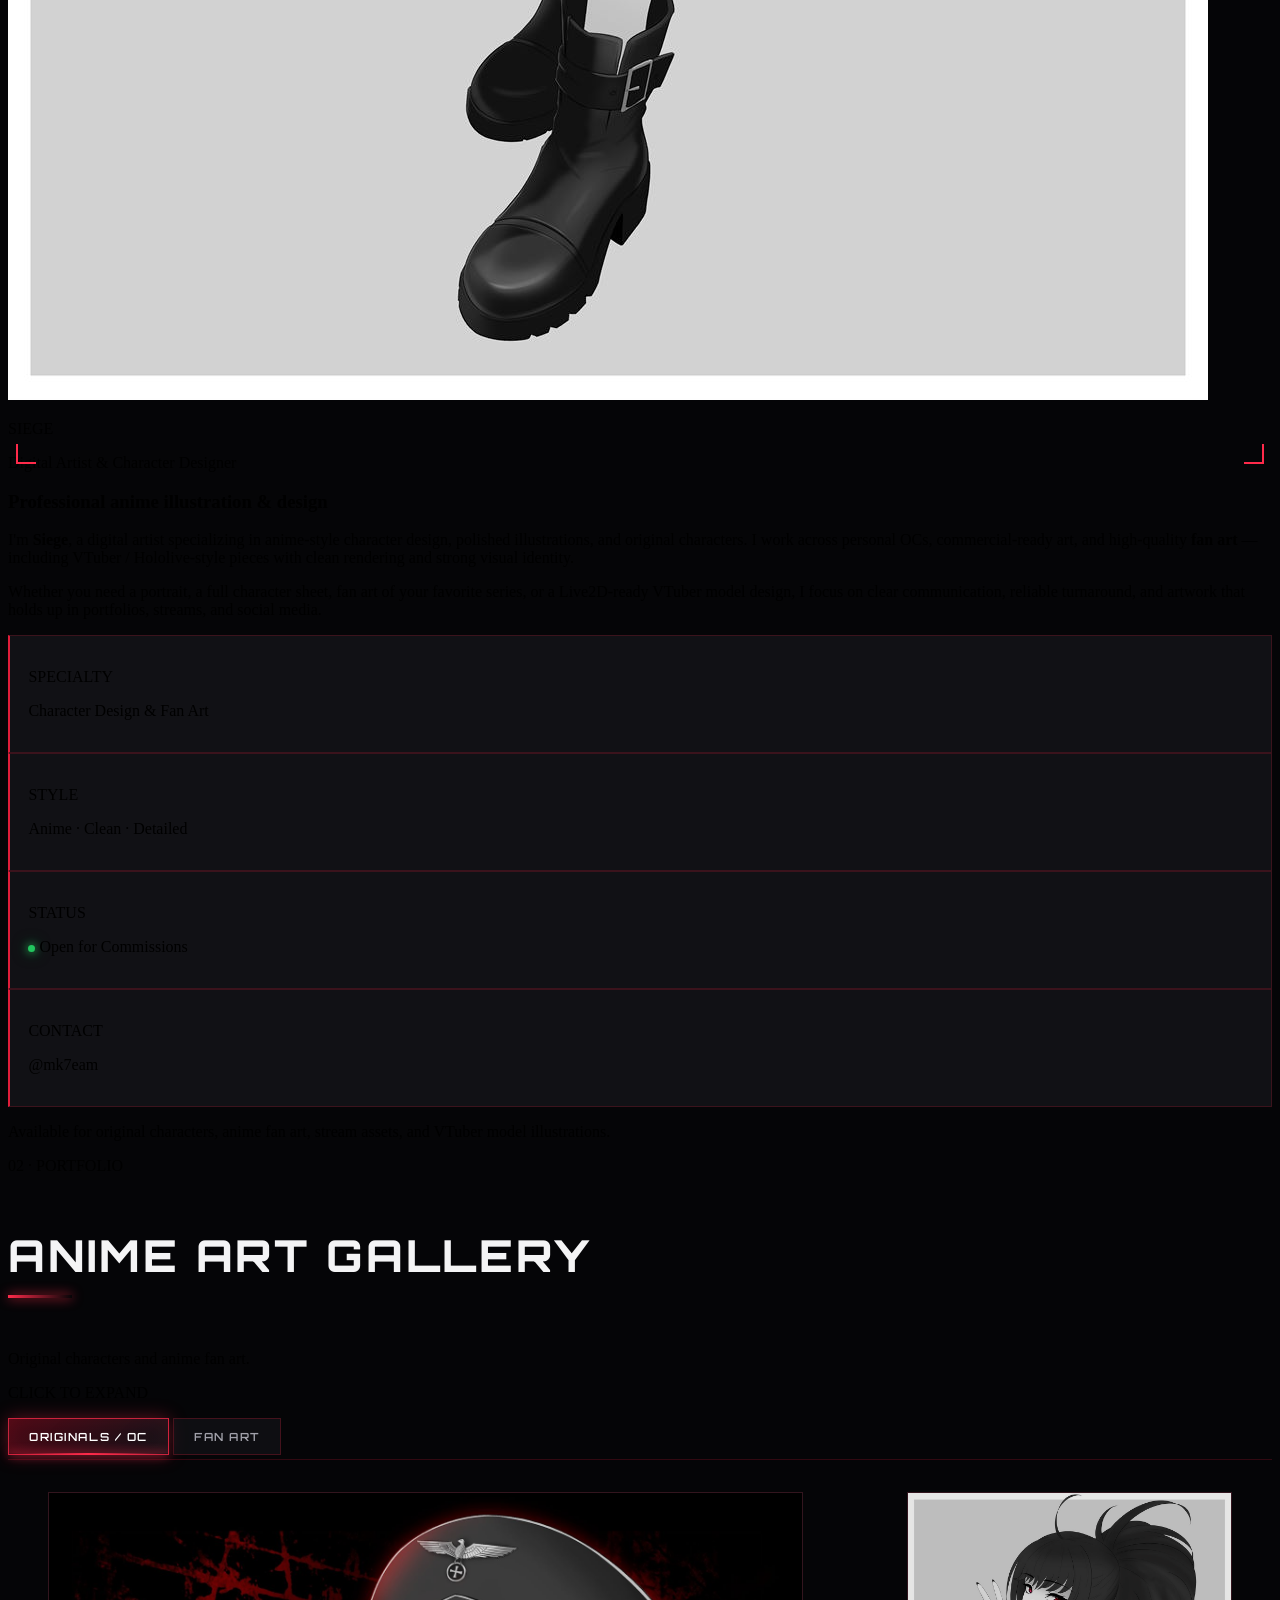
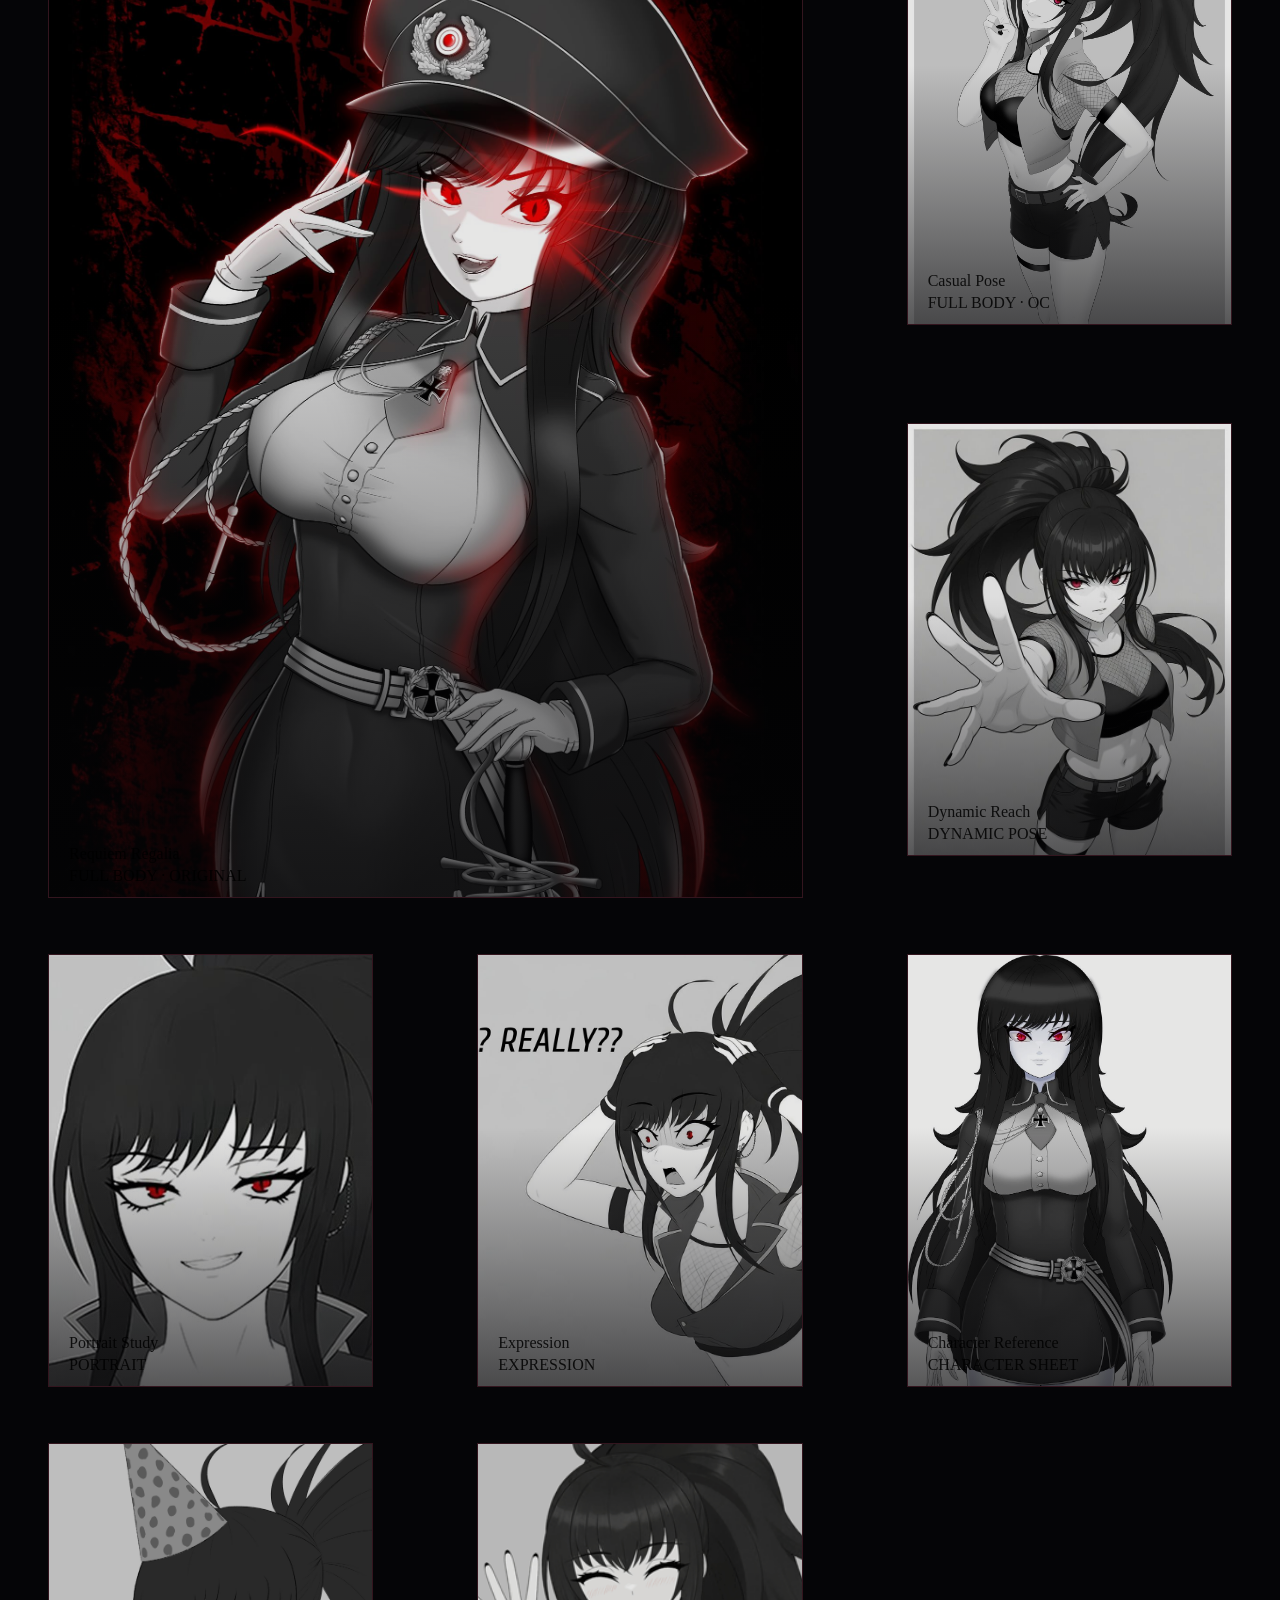
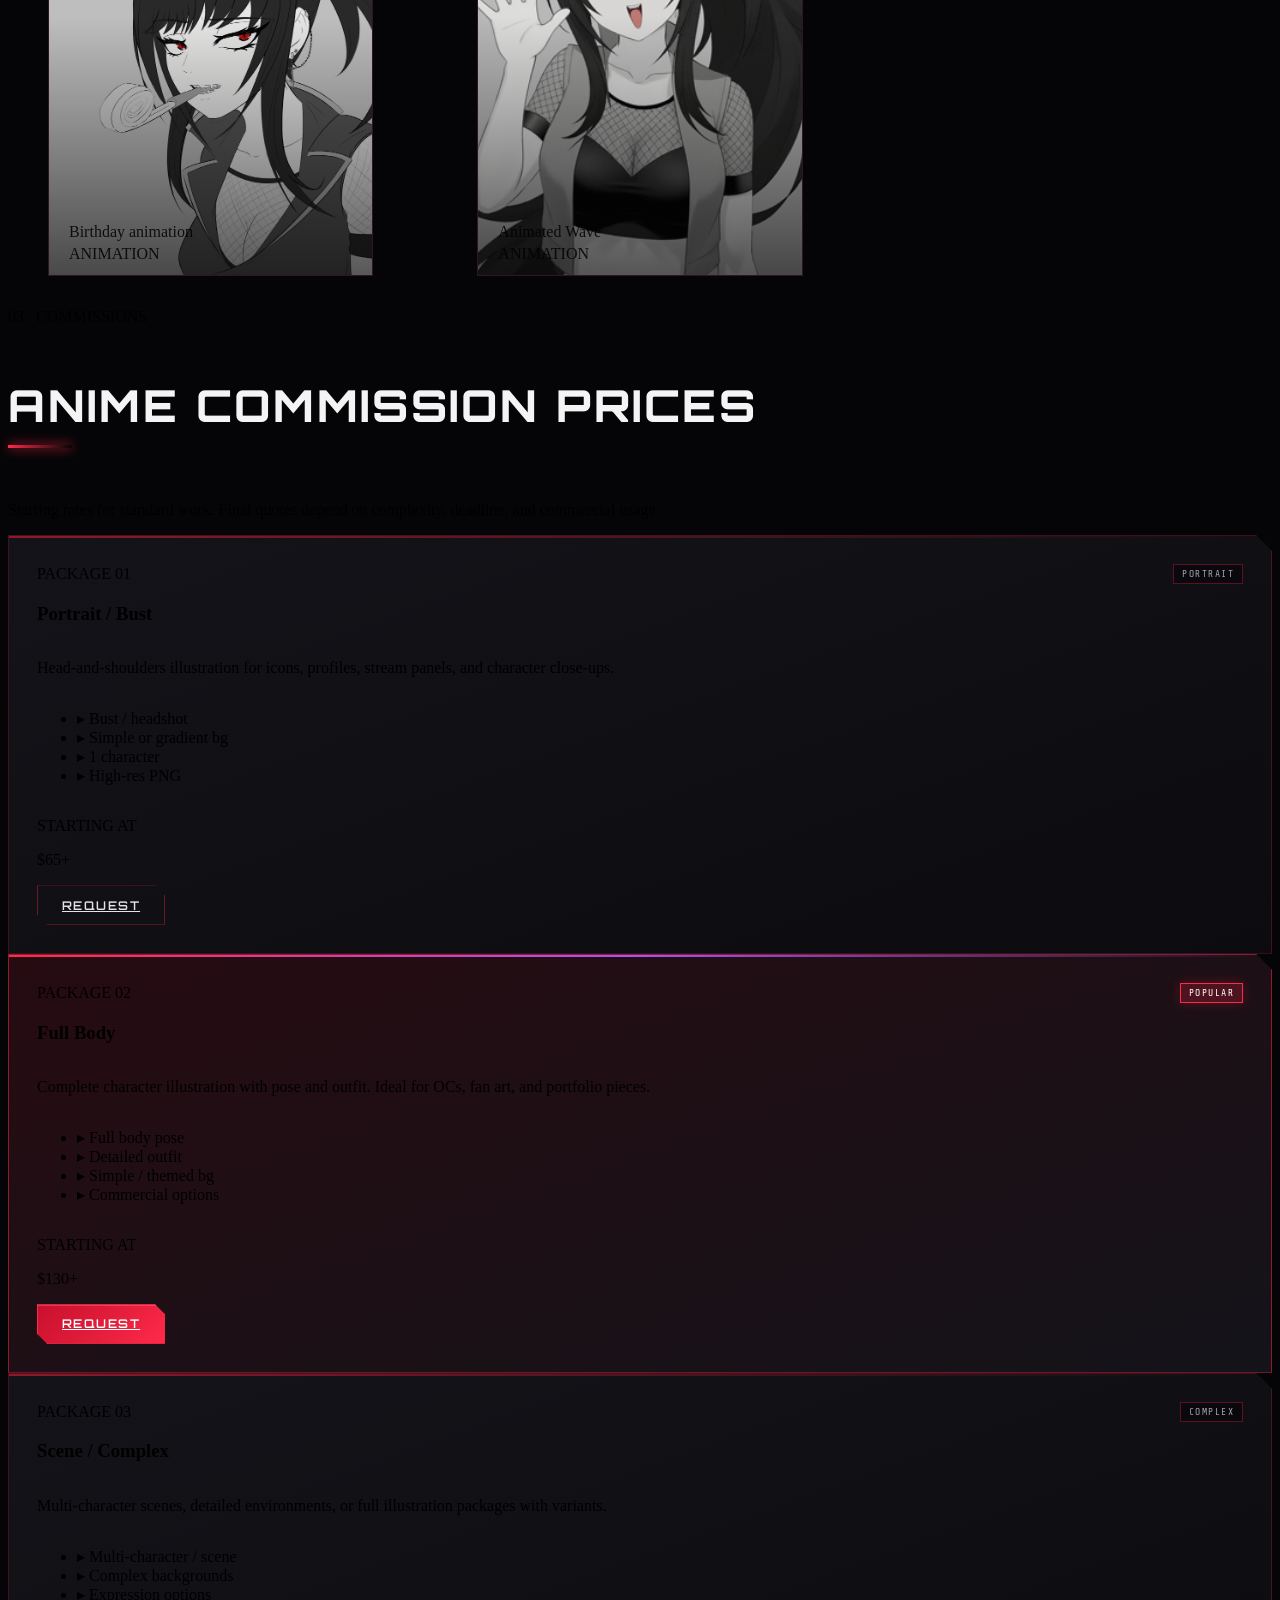
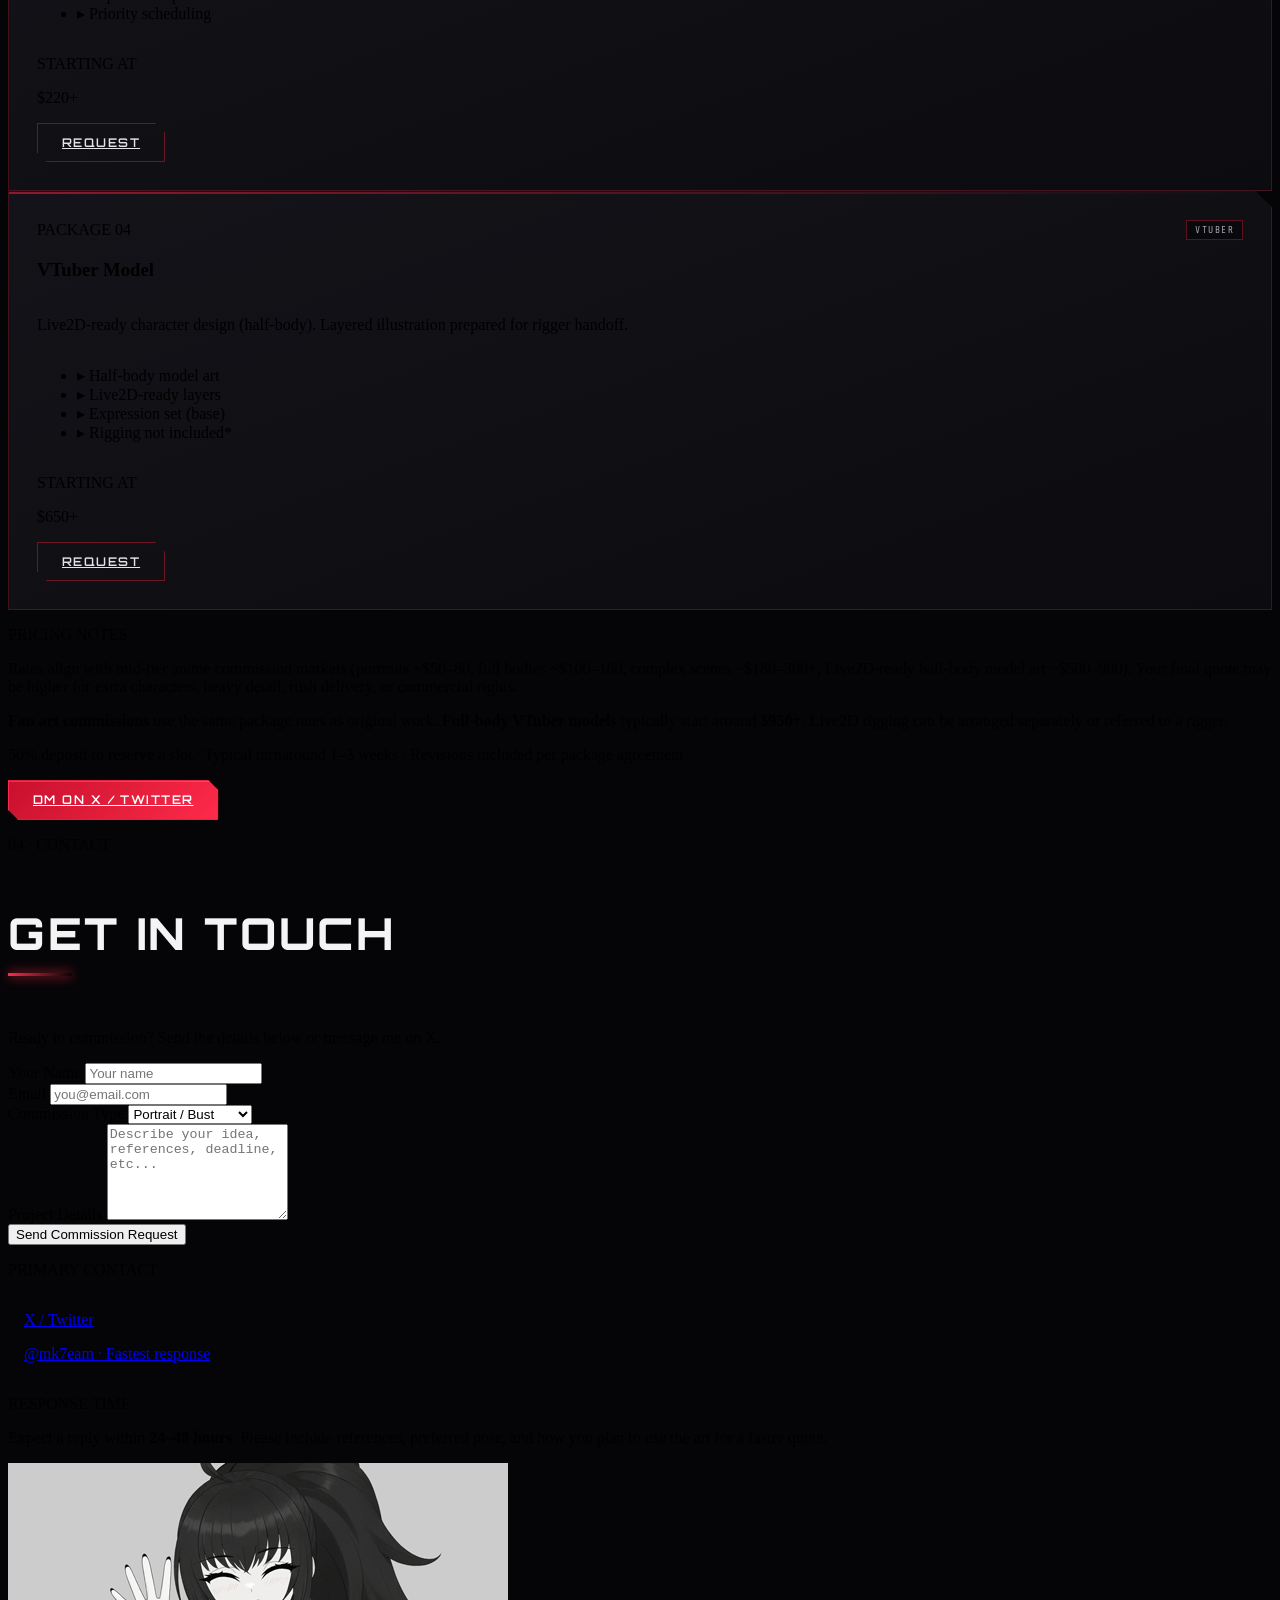
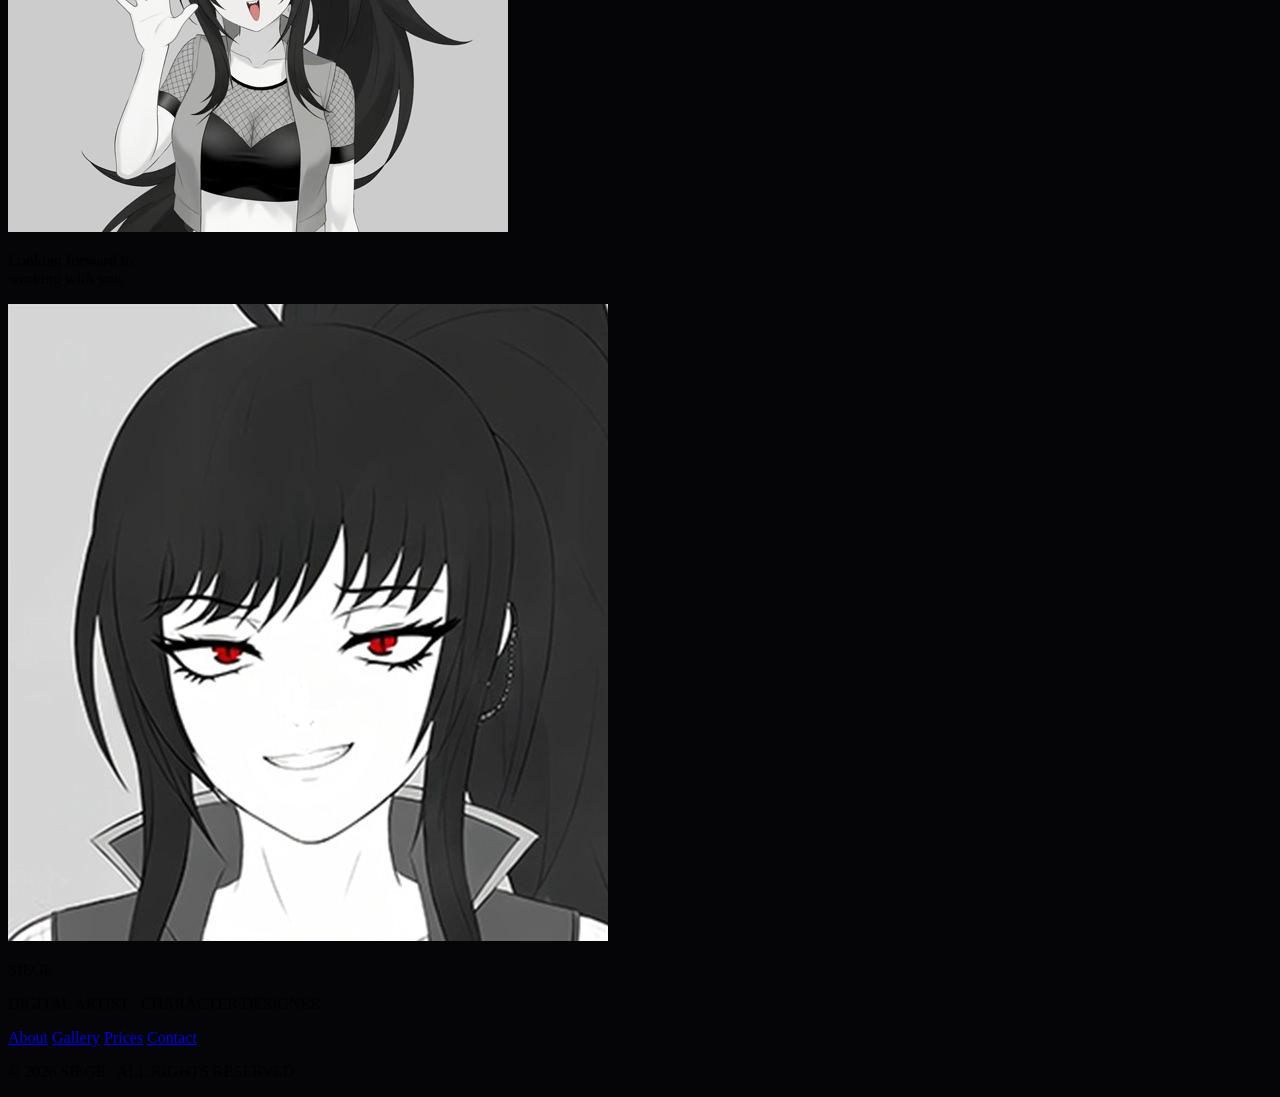
==== commit 13e20dd7: "SEO OPTIMISATION V3 + GOOOGLE CONSOLE" ====
--- a/index.html
+++ b/index.html
@@ -5,7 +5,7 @@
   <meta name="viewport" content="width=device-width, initial-scale=1.0" />
   <meta name="description" content="Siege — Digital Artist & Character Designer. Anime commissions, fan art, and VTuber model design." />
   <meta name="robots" content="index, follow" />
-  <meta name="google-site-verification" content="google-site-verification=f7r7Wh6h64AoZptYD9w4N-E1TgbLwoVoYy1EMm8f_Zc" />
+  <meta name="google-site-verification" content="BZC1OHNlIrYYU3mz9IGcRe-snGcC3vEKKUQAJ51sej8" /> 
   <title>Siege — Digital Artist · Character Designer</title>
 
   <!-- Canonical -->
